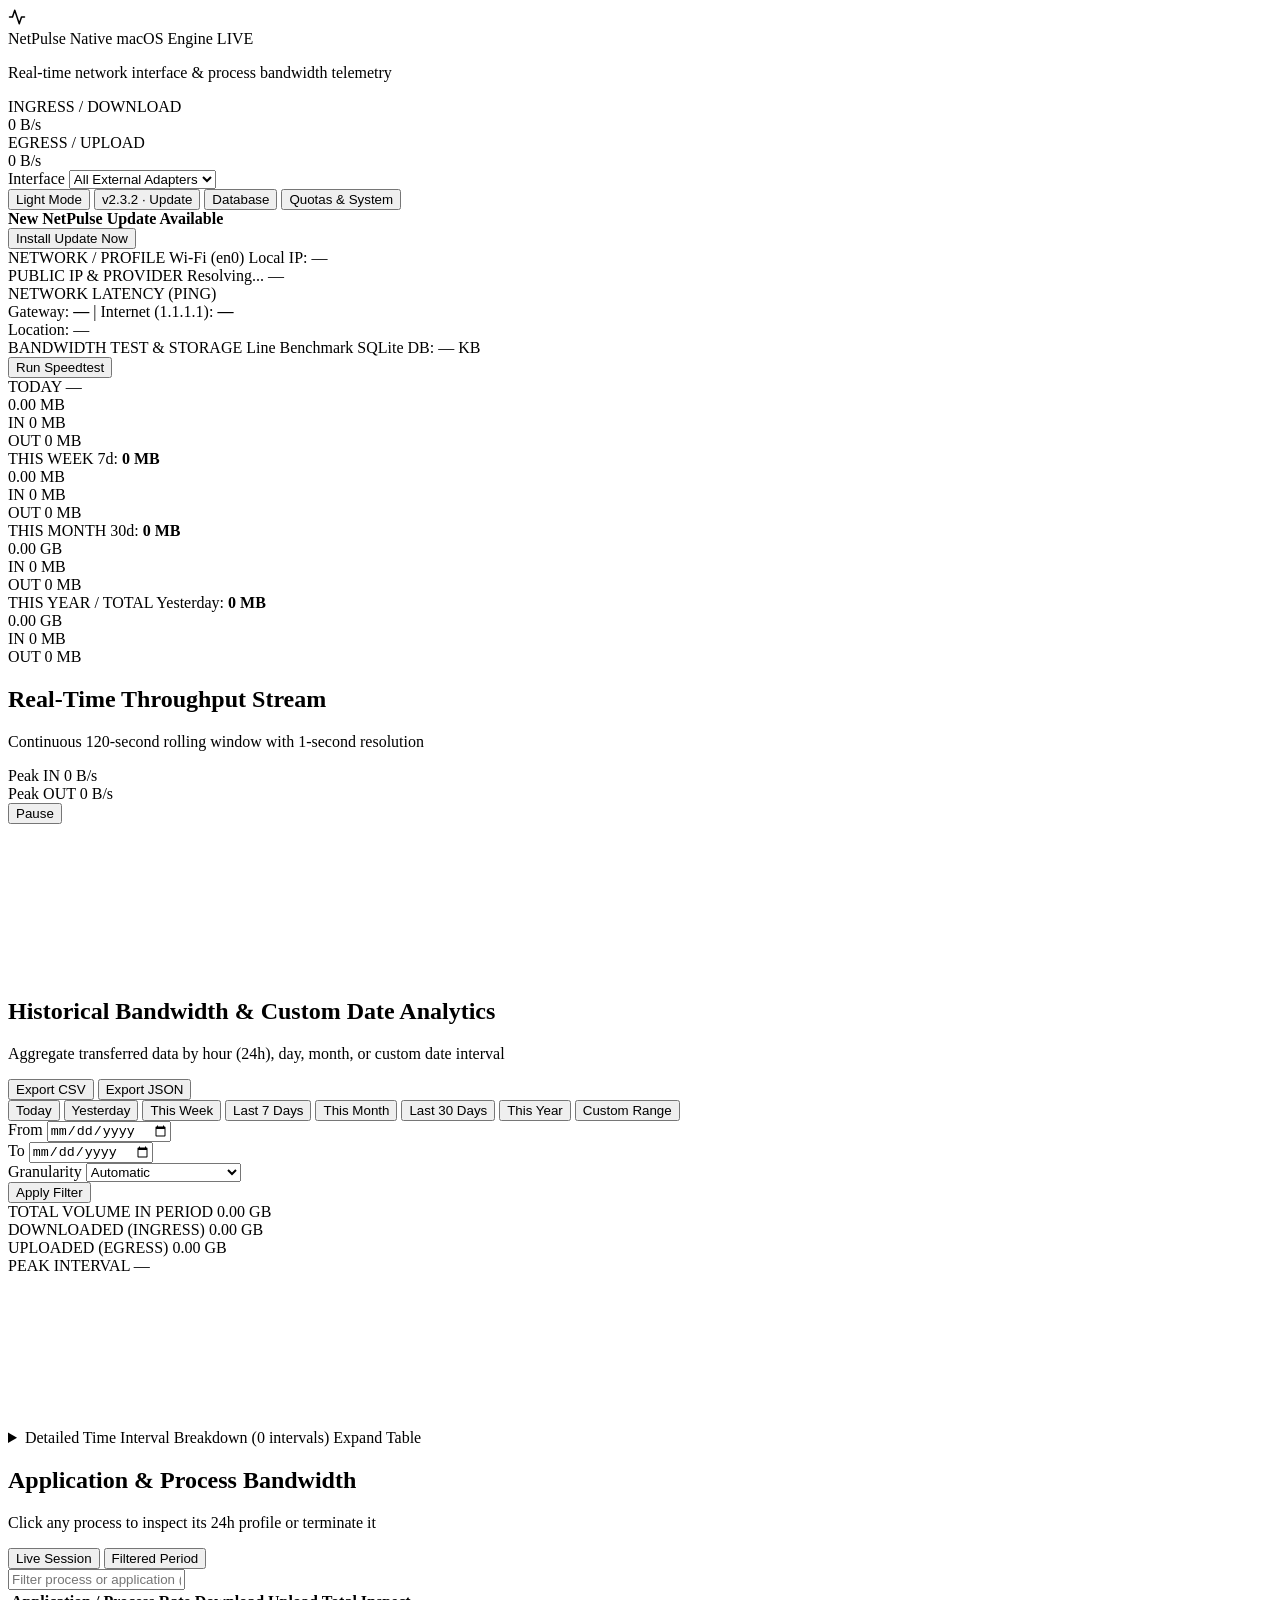
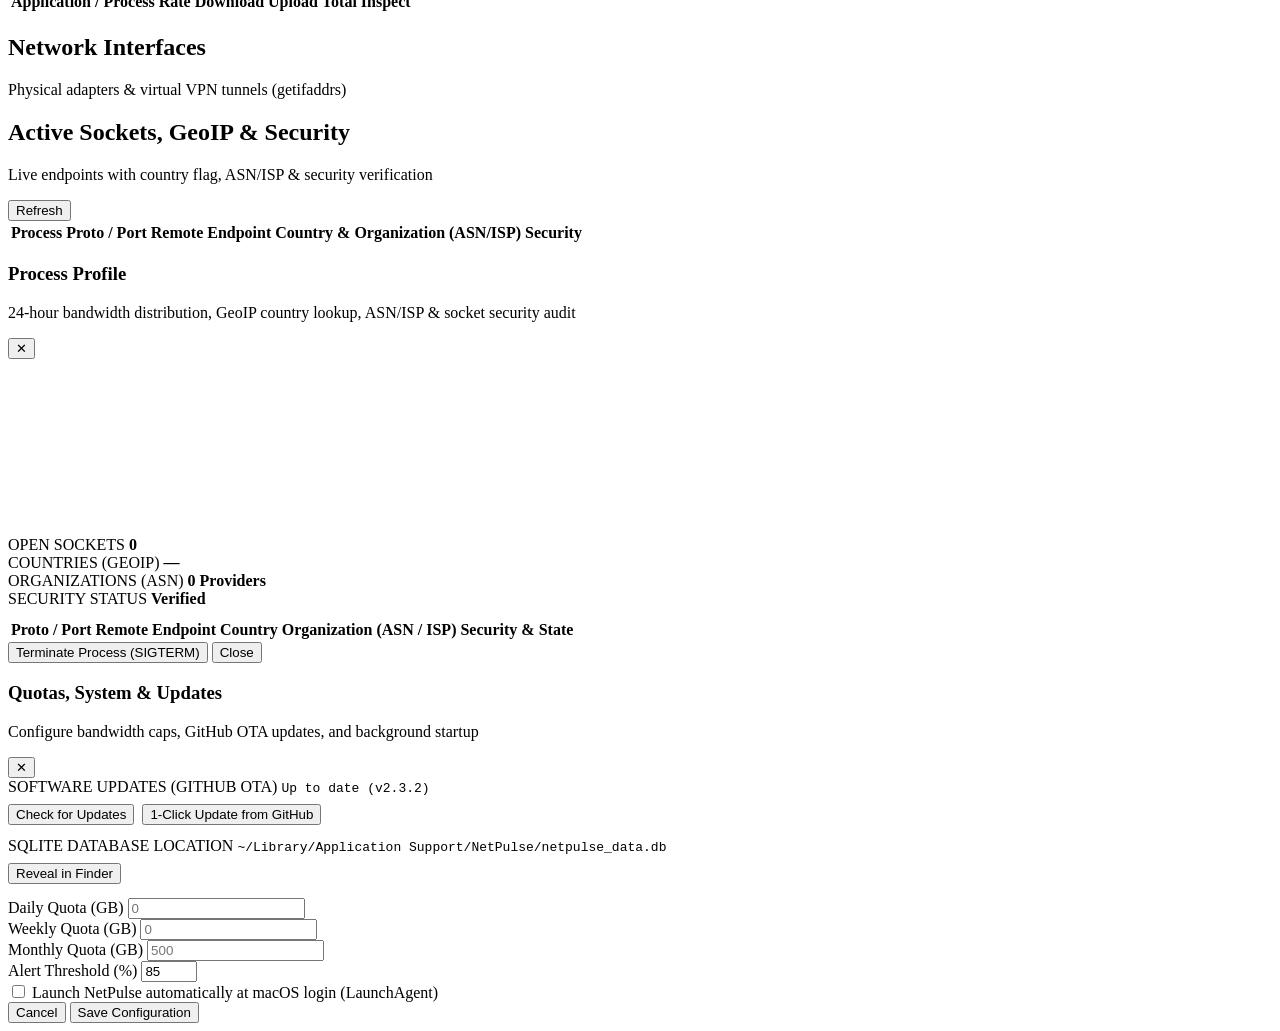
==== NetPulse.app/Contents/Resources/static/index.html @ 37407d5b "Release v2.3.2: Restore visible native macOS window titlebar & traffic light buttons, prevent fullsc" ====
<!DOCTYPE html>
<html lang="en">
<head>
    <meta charset="UTF-8">
    <meta name="viewport" content="width=device-width, initial-scale=1.0">
    <title>NetPulse — macOS Network Telemetry &amp; Bandwidth Analyzer</title>
    <link rel="stylesheet" href="netpulse://app/styles.css">
    <link rel="preconnect" href="https://fonts.googleapis.com">
    <link rel="preconnect" href="https://fonts.gstatic.com" crossorigin>
    <link href="https://fonts.googleapis.com/css2?family=Inter:wght@400;500;600;700&family=JetBrains+Mono:wght@400;500;600;700&display=swap" rel="stylesheet">
</head>
<body>
    <!-- Top Header -->
    <header class="topbar">
        <div class="topbar-inner">
            <div class="brand-group">
                <div class="brand-mark">
                    <svg width="18" height="18" viewBox="0 0 24 24" fill="none" stroke="currentColor" stroke-width="2" stroke-linecap="round" stroke-linejoin="round">
                        <path d="M22 12h-4l-3 9L9 3l-3 9H2"/>
                    </svg>
                </div>
                <div class="brand-meta">
                    <div class="brand-row">
                        <span class="brand-name">NetPulse</span>
                        <span class="brand-tag">Native macOS Engine</span>
                        <span class="live-indicator"><span class="live-dot"></span>LIVE</span>
                    </div>
                    <p class="brand-sub" id="statusSubtitle">Real-time network interface &amp; process bandwidth telemetry</p>
                </div>
            </div>

            <div class="telemetry-strip">
                <div class="telemetry-metric">
                    <div class="metric-label">
                        <span class="dot-indicator down-bg"></span>
                        <span>INGRESS / DOWNLOAD</span>
                    </div>
                    <div class="metric-val" id="headerSpeedIn">0 B/s</div>
                </div>
                <div class="telemetry-divider"></div>
                <div class="telemetry-metric">
                    <div class="metric-label">
                        <span class="dot-indicator up-bg"></span>
                        <span>EGRESS / UPLOAD</span>
                    </div>
                    <div class="metric-val" id="headerSpeedOut">0 B/s</div>
                </div>
            </div>

            <div class="topbar-actions">
                <div class="select-wrapper">
                    <span class="select-prefix">Interface</span>
                    <select id="globalInterfaceSelect" class="select-control">
                        <option value="all">All External Adapters</option>
                    </select>
                </div>
                <button class="btn btn-ghost" id="themeToggleBtn" onclick="toggleTheme()" title="Toggle Light / Dark Mode">
                    <span id="themeToggleLabel">Light Mode</span>
                </button>
                <button class="btn btn-ghost" id="topUpdateBtn" onclick="handleTopUpdateBtn()" title="Check for Updates &amp; 1-Click Self-Update">
                    <span id="topUpdateLabel">v2.3.2 · Update</span>
                </button>
                <button class="btn btn-ghost" onclick="revealDatabase()" title="Reveal SQLite Database in Finder">
                    <span>Database</span>
                </button>
                <button class="btn btn-secondary" id="openLimitsModalBtn">
                    <span>Quotas &amp; System</span>
                </button>
            </div>
        </div>
    </header>

    <!-- Main Content -->
    <main class="workspace">
        <!-- Auto-Update Notification Banner (shown automatically when a newer version is on GitHub) -->
        <div id="updateNotificationBanner" class="alert-item alert-update hidden">
            <div>
                <strong id="updateBannerTitle">New NetPulse Update Available</strong>
                <span id="updateBannerNotes" style="margin-left:10px;opacity:0.85;"></span>
            </div>
            <button class="btn btn-primary btn-xs" id="updateBannerBtn" onclick="installUpdate()">Install Update Now</button>
        </div>

        <!-- Network Diagnostics, Ping & Storage Bar -->
        <section class="diag-strip">
            <div class="diag-item">
                <span class="diag-label">NETWORK / PROFILE</span>
                <span class="diag-value" id="diagProfile">Wi-Fi (en0)</span>
                <span class="diag-sub" id="diagLocalIP">Local IP: —</span>
            </div>
            <div class="diag-item">
                <span class="diag-label">PUBLIC IP &amp; PROVIDER</span>
                <span class="diag-value" id="diagPublicIP">Resolving...</span>
                <span class="diag-sub" id="diagISP">—</span>
            </div>
            <div class="diag-item">
                <span class="diag-label">NETWORK LATENCY (PING)</span>
                <div class="ping-row">
                    <span>Gateway: <strong id="diagPingRouter">—</strong></span>
                    <span class="ping-sep">|</span>
                    <span>Internet (1.1.1.1): <strong id="diagPingInternet">—</strong></span>
                </div>
                <span class="diag-sub" id="diagLocation">Location: —</span>
            </div>
            <div class="diag-item diag-item-action">
                <div>
                    <span class="diag-label">BANDWIDTH TEST &amp; STORAGE</span>
                    <span class="diag-value" id="diagSpeedtestVal">Line Benchmark</span>
                    <span class="diag-sub" id="diagDbSize">SQLite DB: — KB</span>
                </div>
                <button class="btn btn-ghost btn-xs" id="runSpeedtestBtn" onclick="triggerSpeedtest()">Run Speedtest</button>
            </div>
        </section>

        <!-- KPI Summary Grid -->
        <section class="kpi-grid">
            <div class="kpi-card active-period" data-preset="today" onclick="selectPreset('today')">
                <div class="kpi-card-top">
                    <span class="kpi-period">TODAY</span>
                    <span class="kpi-meta" id="todayDateLabel">—</span>
                </div>
                <div class="kpi-primary" id="sumTodayTotal">0.00 MB</div>
                <div class="kpi-breakdown">
                    <div class="kpi-flow">
                        <span class="flow-label"><i class="dot-sm down-bg"></i>IN</span>
                        <span class="flow-val" id="sumTodayIn">0 MB</span>
                    </div>
                    <div class="kpi-flow">
                        <span class="flow-label"><i class="dot-sm up-bg"></i>OUT</span>
                        <span class="flow-val" id="sumTodayOut">0 MB</span>
                    </div>
                </div>
                <div class="quota-progress hidden" id="limitWrapDaily">
                    <div class="quota-track"><div class="quota-fill" id="limitFillDaily"></div></div>
                    <span class="quota-label" id="limitTextDaily"></span>
                </div>
            </div>

            <div class="kpi-card" data-preset="this_week" onclick="selectPreset('this_week')">
                <div class="kpi-card-top">
                    <span class="kpi-period">THIS WEEK</span>
                    <span class="kpi-meta">7d: <strong id="sum7dTotal">0 MB</strong></span>
                </div>
                <div class="kpi-primary" id="sumWeekTotal">0.00 MB</div>
                <div class="kpi-breakdown">
                    <div class="kpi-flow">
                        <span class="flow-label"><i class="dot-sm down-bg"></i>IN</span>
                        <span class="flow-val" id="sumWeekIn">0 MB</span>
                    </div>
                    <div class="kpi-flow">
                        <span class="flow-label"><i class="dot-sm up-bg"></i>OUT</span>
                        <span class="flow-val" id="sumWeekOut">0 MB</span>
                    </div>
                </div>
                <div class="quota-progress hidden" id="limitWrapWeekly">
                    <div class="quota-track"><div class="quota-fill" id="limitFillWeekly"></div></div>
                    <span class="quota-label" id="limitTextWeekly"></span>
                </div>
            </div>

            <div class="kpi-card" data-preset="this_month" onclick="selectPreset('this_month')">
                <div class="kpi-card-top">
                    <span class="kpi-period">THIS MONTH</span>
                    <span class="kpi-meta">30d: <strong id="sum30dTotal">0 MB</strong></span>
                </div>
                <div class="kpi-primary" id="sumMonthTotal">0.00 GB</div>
                <div class="kpi-breakdown">
                    <div class="kpi-flow">
                        <span class="flow-label"><i class="dot-sm down-bg"></i>IN</span>
                        <span class="flow-val" id="sumMonthIn">0 MB</span>
                    </div>
                    <div class="kpi-flow">
                        <span class="flow-label"><i class="dot-sm up-bg"></i>OUT</span>
                        <span class="flow-val" id="sumMonthOut">0 MB</span>
                    </div>
                </div>
                <div class="quota-progress hidden" id="limitWrapMonthly">
                    <div class="quota-track"><div class="quota-fill" id="limitFillMonthly"></div></div>
                    <span class="quota-label" id="limitTextMonthly"></span>
                </div>
            </div>

            <div class="kpi-card" data-preset="this_year" onclick="selectPreset('this_year')">
                <div class="kpi-card-top">
                    <span class="kpi-period">THIS YEAR / TOTAL</span>
                    <span class="kpi-meta">Yesterday: <strong id="sumYesterdayTotal">0 MB</strong></span>
                </div>
                <div class="kpi-primary" id="sumYearTotal">0.00 GB</div>
                <div class="kpi-breakdown">
                    <div class="kpi-flow">
                        <span class="flow-label"><i class="dot-sm down-bg"></i>IN</span>
                        <span class="flow-val" id="sumYearIn">0 MB</span>
                    </div>
                    <div class="kpi-flow">
                        <span class="flow-label"><i class="dot-sm up-bg"></i>OUT</span>
                        <span class="flow-val" id="sumYearOut">0 MB</span>
                    </div>
                </div>
            </div>
        </section>

        <!-- Real-Time Telemetry Stream -->
        <section class="surface-panel">
            <div class="panel-head">
                <div class="panel-titles">
                    <h2 class="section-title">Real-Time Throughput Stream</h2>
                    <p class="section-subtitle">Continuous 120-second rolling window with 1-second resolution</p>
                </div>
                <div class="panel-controls">
                    <div class="metric-chip">
                        <span class="chip-label">Peak IN</span>
                        <span class="chip-val down-text" id="peakSpeedIn">0 B/s</span>
                    </div>
                    <div class="metric-chip">
                        <span class="chip-label">Peak OUT</span>
                        <span class="chip-val up-text" id="peakSpeedOut">0 B/s</span>
                    </div>
                    <button class="btn btn-ghost" id="pauseRealtimeBtn" onclick="toggleRealtimePause()">Pause</button>
                </div>
            </div>
            <div class="chart-frame realtime-frame">
                <canvas id="realtimeCanvas"></canvas>
            </div>
        </section>

        <!-- Historical Analytics & Custom Date Filter -->
        <section class="surface-panel" id="historySection">
            <div class="panel-head">
                <div class="panel-titles">
                    <h2 class="section-title">Historical Bandwidth &amp; Custom Date Analytics</h2>
                    <p class="section-subtitle">Aggregate transferred data by hour (24h), day, month, or custom date interval</p>
                </div>
                <div class="panel-controls">
                    <button class="btn btn-ghost" onclick="exportData('csv')">
                        <span>Export CSV</span>
                    </button>
                    <button class="btn btn-ghost" onclick="exportData('json')">
                        <span>Export JSON</span>
                    </button>
                </div>
            </div>

            <!-- Filter Toolbar -->
            <div class="filter-toolbar">
                <div class="segmented-control" id="presetTabs">
                    <button class="seg-btn active" data-preset="today" onclick="selectPreset('today')">Today</button>
                    <button class="seg-btn" data-preset="yesterday" onclick="selectPreset('yesterday')">Yesterday</button>
                    <button class="seg-btn" data-preset="this_week" onclick="selectPreset('this_week')">This Week</button>
                    <button class="seg-btn" data-preset="last_7_days" onclick="selectPreset('last_7_days')">Last 7 Days</button>
                    <button class="seg-btn" data-preset="this_month" onclick="selectPreset('this_month')">This Month</button>
                    <button class="seg-btn" data-preset="last_30_days" onclick="selectPreset('last_30_days')">Last 30 Days</button>
                    <button class="seg-btn" data-preset="this_year" onclick="selectPreset('this_year')">This Year</button>
                    <button class="seg-btn" data-preset="custom" onclick="selectPreset('custom')">Custom Range</button>
                </div>

                <div class="custom-range-bar">
                    <div class="field-inline">
                        <label for="filterStartDate">From</label>
                        <input type="date" id="filterStartDate" class="input-control">
                    </div>
                    <div class="field-inline">
                        <label for="filterEndDate">To</label>
                        <input type="date" id="filterEndDate" class="input-control">
                    </div>
                    <div class="field-inline">
                        <label for="filterGroupBy">Granularity</label>
                        <select id="filterGroupBy" class="select-control">
                            <option value="auto">Automatic</option>
                            <option value="hour">Hourly (00:00 – 23:00)</option>
                            <option value="day">Daily</option>
                            <option value="month">Monthly</option>
                        </select>
                    </div>
                    <button class="btn btn-primary" onclick="applyCustomFilter()">Apply Filter</button>
                </div>
            </div>

            <!-- Filtered Period Summary Strip -->
            <div class="summary-strip">
                <div class="strip-cell">
                    <span class="strip-label">TOTAL VOLUME IN PERIOD</span>
                    <span class="strip-val" id="rangeTotalValue">0.00 GB</span>
                </div>
                <div class="strip-cell">
                    <span class="strip-label">DOWNLOADED (INGRESS)</span>
                    <span class="strip-val down-text" id="rangeInValue">0.00 GB</span>
                </div>
                <div class="strip-cell">
                    <span class="strip-label">UPLOADED (EGRESS)</span>
                    <span class="strip-val up-text" id="rangeOutValue">0.00 GB</span>
                </div>
                <div class="strip-cell">
                    <span class="strip-label">PEAK INTERVAL</span>
                    <span class="strip-val strip-val-sm" id="rangePeakValue">—</span>
                </div>
            </div>

            <!-- Historical Bar Chart -->
            <div class="chart-frame history-frame">
                <canvas id="historyCanvas"></canvas>
            </div>

            <!-- Collapsible Detailed Log Table -->
            <details class="Clean-details">
                <summary>
                    <span>Detailed Time Interval Breakdown (<span id="timelineRowCount">0</span> intervals)</span>
                    <span class="details-chevron">Expand Table</span>
                </summary>
                <div class="table-container">
                    <table class="pro-table">
                        <thead>
                            <tr>
                                <th>Time Interval</th>
                                <th class="num-col">Download</th>
                                <th class="num-col">Upload</th>
                                <th class="num-col">Total</th>
                                <th>Period Share</th>
                            </tr>
                        </thead>
                        <tbody id="timelineTableBody"></tbody>
                    </table>
                </div>
            </details>
        </section>

        <!-- Bottom Split Layout: Applications & System Interfaces/Sockets -->
        <div class="split-grid">
            <!-- Left: Application Traffic Matrix -->
            <section class="surface-panel">
                <div class="panel-head">
                    <div class="panel-titles">
                        <h2 class="section-title">Application &amp; Process Bandwidth</h2>
                        <p class="section-subtitle">Click any process to inspect its 24h profile or terminate it</p>
                    </div>
                    <div class="segmented-control seg-sm">
                        <button class="seg-btn active" id="appModeLiveBtn" onclick="setAppViewMode('live')">Live Session</button>
                        <button class="seg-btn" id="appModeHistBtn" onclick="setAppViewMode('history')">Filtered Period</button>
                    </div>
                </div>

                <div class="filter-input-wrap">
                    <input type="text" id="appSearchInput" class="input-control search-field" placeholder="Filter process or application (e.g., Chrome, Teams, Safari...)" oninput="renderAppTable()">
                </div>

                <div class="table-container app-table-height">
                    <table class="pro-table">
                        <thead>
                            <tr>
                                <th>Application / Process</th>
                                <th id="appColSpeed" class="num-col">Rate</th>
                                <th class="num-col">Download</th>
                                <th class="num-col">Upload</th>
                                <th class="num-col">Total</th>
                                <th class="num-col">Inspect</th>
                            </tr>
                        </thead>
                        <tbody id="appTableBody"></tbody>
                    </table>
                </div>
            </section>

            <!-- Right: Network Interfaces + Active Connections -->
            <div class="side-stack">
                <section class="surface-panel">
                    <div class="panel-head">
                        <div class="panel-titles">
                            <h2 class="section-title">Network Interfaces</h2>
                            <p class="section-subtitle">Physical adapters &amp; virtual VPN tunnels (getifaddrs)</p>
                        </div>
                    </div>
                    <div class="iface-stack" id="interfacesList"></div>
                </section>

                <section class="surface-panel">
                    <div class="panel-head">
                        <div class="panel-titles">
                            <h2 class="section-title">Active Sockets, GeoIP &amp; Security</h2>
                            <p class="section-subtitle">Live endpoints with country flag, ASN/ISP &amp; security verification</p>
                        </div>
                        <button class="btn btn-ghost btn-xs" onclick="fetchConnections()">Refresh</button>
                    </div>
                    <div class="table-container conn-table-height">
                        <table class="pro-table compact">
                            <thead>
                                <tr>
                                    <th>Process</th>
                                    <th>Proto / Port</th>
                                    <th>Remote Endpoint</th>
                                    <th>Country &amp; Organization (ASN/ISP)</th>
                                    <th>Security</th>
                                </tr>
                            </thead>
                            <tbody id="connectionsTableBody"></tbody>
                        </table>
                    </div>
                </section>
            </div>
        </div>
    </main>

    <!-- App Inspector Modal (Per-App Hourly Chart, GeoIP & Security Inspector) -->
    <div id="appDetailModal" class="modal-backdrop hidden">
        <div class="modal-dialog modal-lg">
            <div class="modal-head">
                <div>
                    <h3 class="modal-title" id="inspectorAppTitle">Process Profile</h3>
                    <p class="modal-subtitle">24-hour bandwidth distribution, GeoIP country lookup, ASN/ISP &amp; socket security audit</p>
                </div>
                <button class="btn-close" onclick="closeAppInspector()">✕</button>
            </div>
            <div class="modal-content">
                <div class="chart-frame" style="height:165px;margin-bottom:12px;">
                    <canvas id="appDetailCanvas"></canvas>
                </div>
                <div class="inspector-geo-strip" id="inspectorGeoSummary">
                    <div class="geo-stat-box">
                        <span class="strip-label">OPEN SOCKETS</span>
                        <strong id="inspSocketCount">0</strong>
                    </div>
                    <div class="geo-stat-box">
                        <span class="strip-label">COUNTRIES (GEOIP)</span>
                        <strong id="inspCountryList">—</strong>
                    </div>
                    <div class="geo-stat-box">
                        <span class="strip-label">ORGANIZATIONS (ASN)</span>
                        <strong id="inspOrgCount">0 Providers</strong>
                    </div>
                    <div class="geo-stat-box">
                        <span class="strip-label">SECURITY STATUS</span>
                        <strong id="inspSecurityStatus" class="sec-text-ok">Verified</strong>
                    </div>
                </div>
                <div class="table-container" style="max-height:200px;margin-top:10px;">
                    <table class="pro-table compact">
                        <thead>
                            <tr>
                                <th>Proto / Port</th>
                                <th>Remote Endpoint</th>
                                <th>Country</th>
                                <th>Organization (ASN / ISP)</th>
                                <th>Security &amp; State</th>
                            </tr>
                        </thead>
                        <tbody id="inspectorConnBody"></tbody>
                    </table>
                </div>
            </div>
            <div class="modal-actions">
                <button class="btn btn-danger" id="inspectorKillBtn">Terminate Process (SIGTERM)</button>
                <button class="btn btn-secondary" onclick="closeAppInspector()">Close</button>
            </div>
        </div>
    </div>

    <!-- Settings, Storage & Quotas Modal -->
    <div id="limitsModal" class="modal-backdrop hidden">
        <div class="modal-dialog">
            <div class="modal-head">
                <div>
                    <h3 class="modal-title">Quotas, System &amp; Updates</h3>
                    <p class="modal-subtitle">Configure bandwidth caps, GitHub OTA updates, and background startup</p>
                </div>
                <button class="btn-close" onclick="closeLimitsModal()">✕</button>
            </div>
            <div class="modal-content">
                <div class="storage-info-box" style="margin-bottom:12px;">
                    <span class="strip-label">SOFTWARE UPDATES (GITHUB OTA)</span>
                    <code id="modalUpdateStatus">Up to date (v2.3.2)</code>
                    <div style="margin-top:8px;display:flex;gap:8px;flex-wrap:wrap;">
                        <button class="btn btn-ghost btn-xs" id="modalCheckUpdateBtn" onclick="checkUpdates()">Check for Updates</button>
                        <button class="btn btn-primary btn-xs" id="modalInstallUpdateBtn" onclick="installUpdate()">1-Click Update from GitHub</button>
                    </div>
                </div>

                <div class="storage-info-box">
                    <span class="strip-label">SQLITE DATABASE LOCATION</span>
                    <code id="modalDbPath">~/Library/Application Support/NetPulse/netpulse_data.db</code>
                    <div style="margin-top:8px;">
                        <button class="btn btn-ghost btn-xs" onclick="revealDatabase()">Reveal in Finder</button>
                    </div>
                </div>

                <div class="form-grid" style="margin-top:14px;">
                    <div class="form-field">
                        <label for="inputDailyLimit">Daily Quota (GB)</label>
                        <input type="number" step="0.5" min="0" id="inputDailyLimit" class="input-control" placeholder="0">
                    </div>
                    <div class="form-field">
                        <label for="inputWeeklyLimit">Weekly Quota (GB)</label>
                        <input type="number" step="1" min="0" id="inputWeeklyLimit" class="input-control" placeholder="0">
                    </div>
                    <div class="form-field">
                        <label for="inputMonthlyLimit">Monthly Quota (GB)</label>
                        <input type="number" step="5" min="0" id="inputMonthlyLimit" class="input-control" placeholder="500">
                    </div>
                    <div class="form-field">
                        <label for="inputAlertPct">Alert Threshold (%)</label>
                        <input type="number" step="5" min="10" max="100" id="inputAlertPct" class="input-control" value="85">
                    </div>
                </div>

                <div class="checkbox-row">
                    <input type="checkbox" id="inputLaunchAtLogin">
                    <label for="inputLaunchAtLogin">Launch NetPulse automatically at macOS login (LaunchAgent)</label>
                </div>
            </div>
            <div class="modal-actions">
                <button class="btn btn-secondary" onclick="closeLimitsModal()">Cancel</button>
                <button class="btn btn-primary" onclick="saveSettings()">Save Configuration</button>
            </div>
        </div>
    </div>

    <script src="netpulse://app/app.js"></script>
</body>
</html>
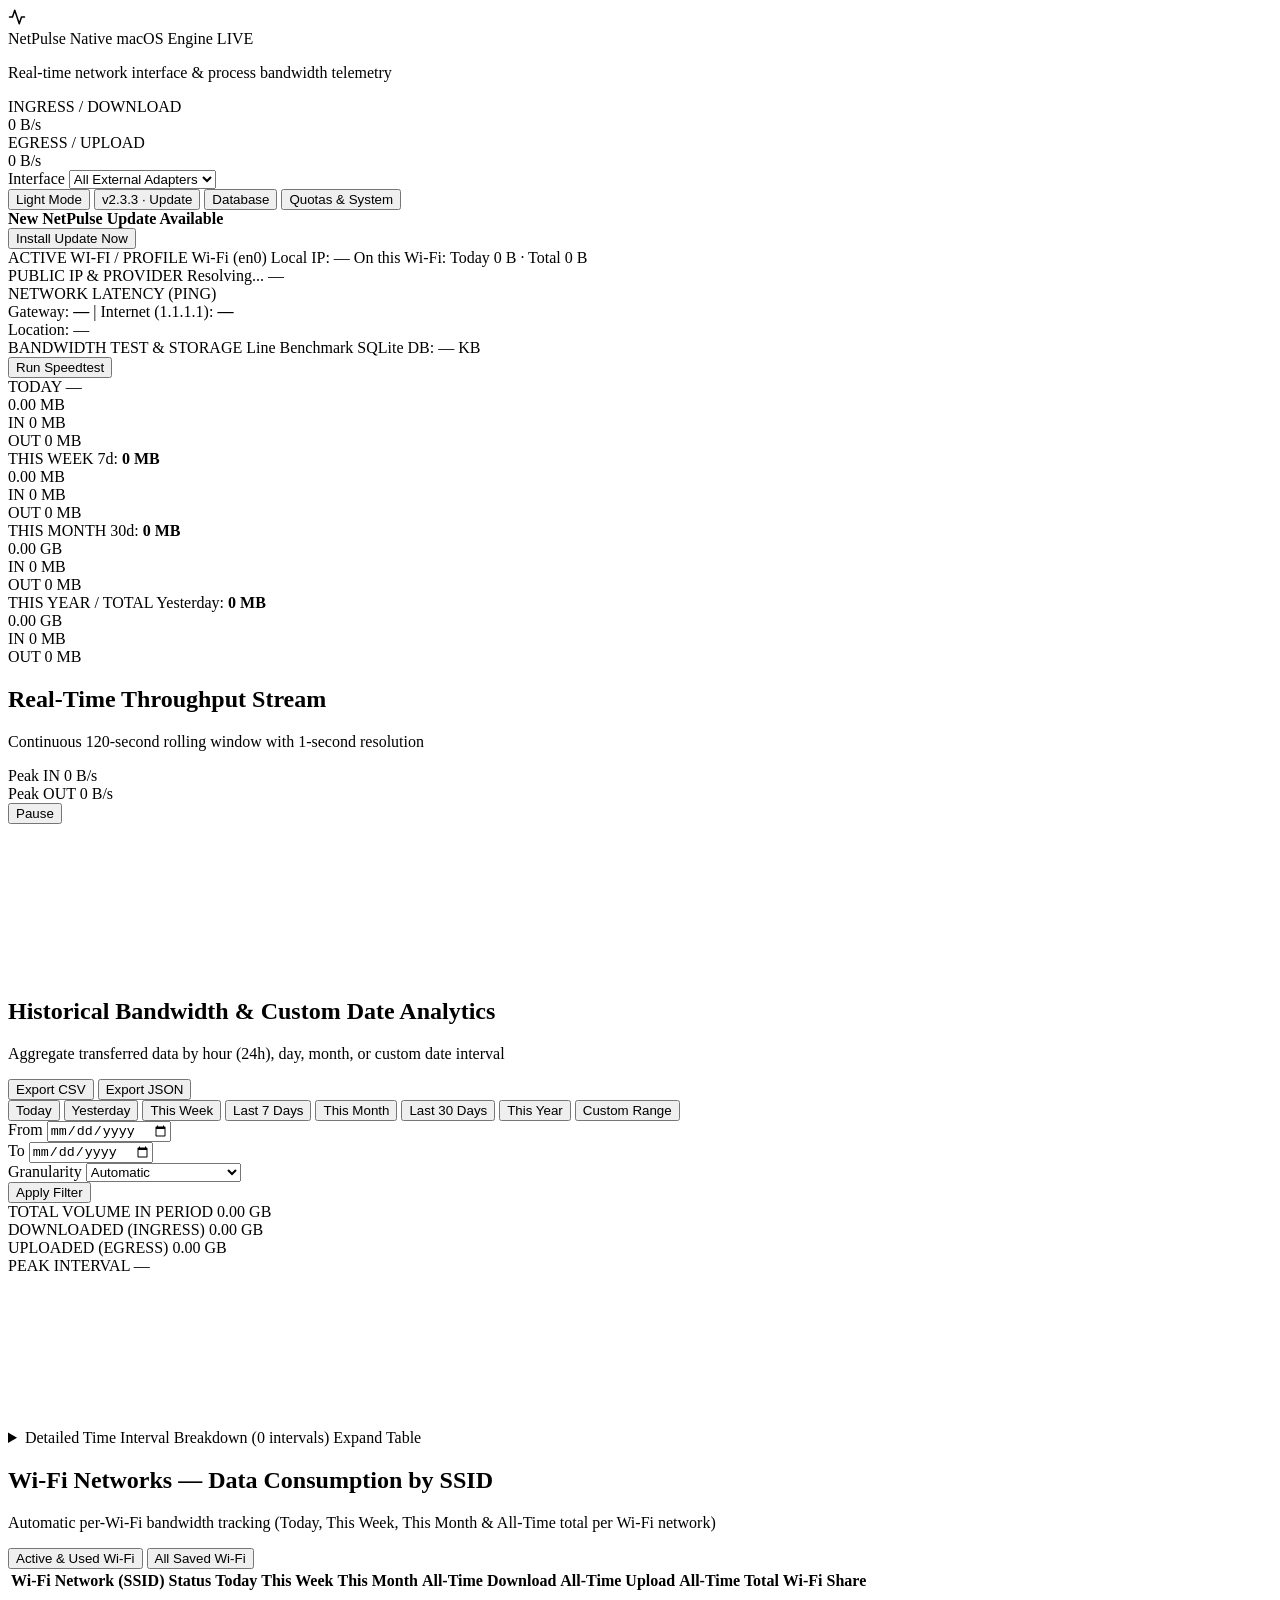
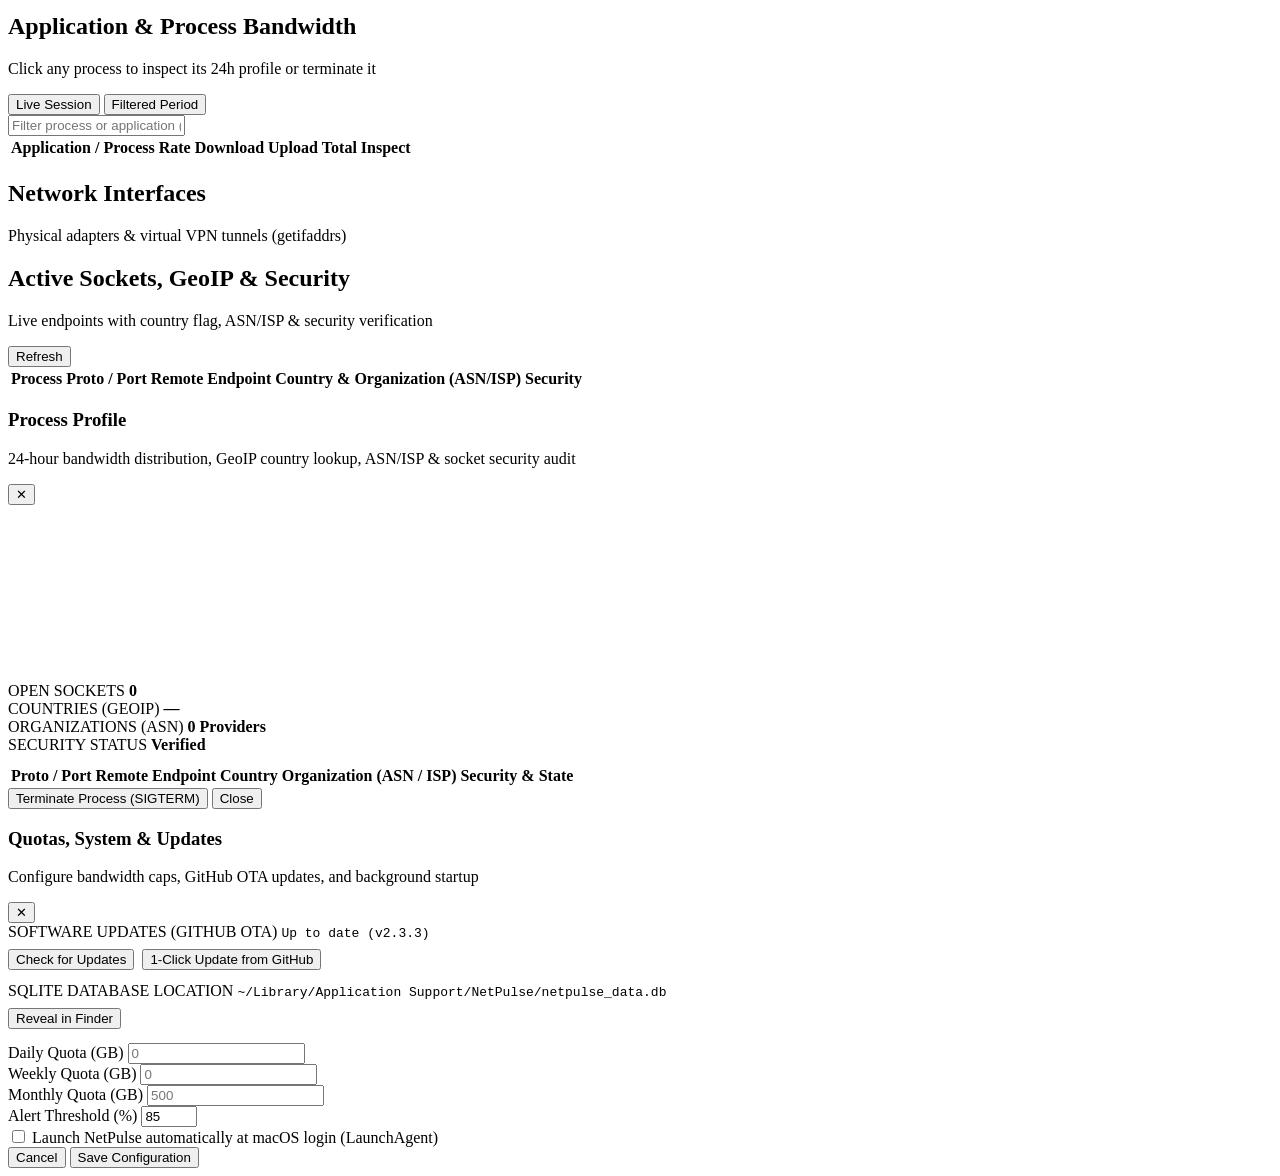
==== commit 5d2cf4ce: "Release v2.3.3: Add Per-Wi-Fi Network (SSID) Data Consumption Tracker and macOS Sonoma/Sequoia/26+ S" ====
--- a/NetPulse.app/Contents/Resources/static/index.html
+++ b/NetPulse.app/Contents/Resources/static/index.html
@@ -58,7 +58,7 @@
                     <span id="themeToggleLabel">Light Mode</span>
                 </button>
                 <button class="btn btn-ghost" id="topUpdateBtn" onclick="handleTopUpdateBtn()" title="Check for Updates &amp; 1-Click Self-Update">
-                    <span id="topUpdateLabel">v2.3.2 · Update</span>
+                    <span id="topUpdateLabel">v2.3.3 · Update</span>
                 </button>
                 <button class="btn btn-ghost" onclick="revealDatabase()" title="Reveal SQLite Database in Finder">
                     <span>Database</span>
@@ -84,9 +84,10 @@
         <!-- Network Diagnostics, Ping & Storage Bar -->
         <section class="diag-strip">
             <div class="diag-item">
-                <span class="diag-label">NETWORK / PROFILE</span>
+                <span class="diag-label">ACTIVE WI-FI / PROFILE</span>
                 <span class="diag-value" id="diagProfile">Wi-Fi (en0)</span>
                 <span class="diag-sub" id="diagLocalIP">Local IP: —</span>
+                <span class="diag-sub wifi-usage-inline" id="diagWiFiUsage">On this Wi-Fi: Today 0 B · Total 0 B</span>
             </div>
             <div class="diag-item">
                 <span class="diag-label">PUBLIC IP &amp; PROVIDER</span>
@@ -323,6 +324,39 @@
             </details>
         </section>
 
+        <!-- Wi-Fi Networks Data Consumption Section -->
+        <section class="surface-panel">
+            <div class="panel-head">
+                <div class="panel-titles">
+                    <h2 class="section-title">Wi-Fi Networks — Data Consumption by SSID</h2>
+                    <p class="section-subtitle">Automatic per-Wi-Fi bandwidth tracking (Today, This Week, This Month &amp; All-Time total per Wi-Fi network)</p>
+                </div>
+                <div class="segmented-control seg-sm">
+                    <button class="seg-btn active" id="wifiModeUsedBtn" onclick="setWiFiViewMode('used')">Active &amp; Used Wi-Fi</button>
+                    <button class="seg-btn" id="wifiModeAllBtn" onclick="setWiFiViewMode('all')">All Saved Wi-Fi</button>
+                </div>
+            </div>
+
+            <div class="table-container" style="max-height: 270px;">
+                <table class="pro-table">
+                    <thead>
+                        <tr>
+                            <th>Wi-Fi Network (SSID)</th>
+                            <th>Status</th>
+                            <th class="num-col">Today</th>
+                            <th class="num-col">This Week</th>
+                            <th class="num-col">This Month</th>
+                            <th class="num-col">All-Time Download</th>
+                            <th class="num-col">All-Time Upload</th>
+                            <th class="num-col">All-Time Total</th>
+                            <th>Wi-Fi Share</th>
+                        </tr>
+                    </thead>
+                    <tbody id="wifiUsageTableBody"></tbody>
+                </table>
+            </div>
+        </section>
+
         <!-- Bottom Split Layout: Applications & System Interfaces/Sockets -->
         <div class="split-grid">
             <!-- Left: Application Traffic Matrix -->
@@ -465,7 +499,7 @@
             <div class="modal-content">
                 <div class="storage-info-box" style="margin-bottom:12px;">
                     <span class="strip-label">SOFTWARE UPDATES (GITHUB OTA)</span>
-                    <code id="modalUpdateStatus">Up to date (v2.3.2)</code>
+                    <code id="modalUpdateStatus">Up to date (v2.3.3)</code>
                     <div style="margin-top:8px;display:flex;gap:8px;flex-wrap:wrap;">
                         <button class="btn btn-ghost btn-xs" id="modalCheckUpdateBtn" onclick="checkUpdates()">Check for Updates</button>
                         <button class="btn btn-primary btn-xs" id="modalInstallUpdateBtn" onclick="installUpdate()">1-Click Update from GitHub</button>
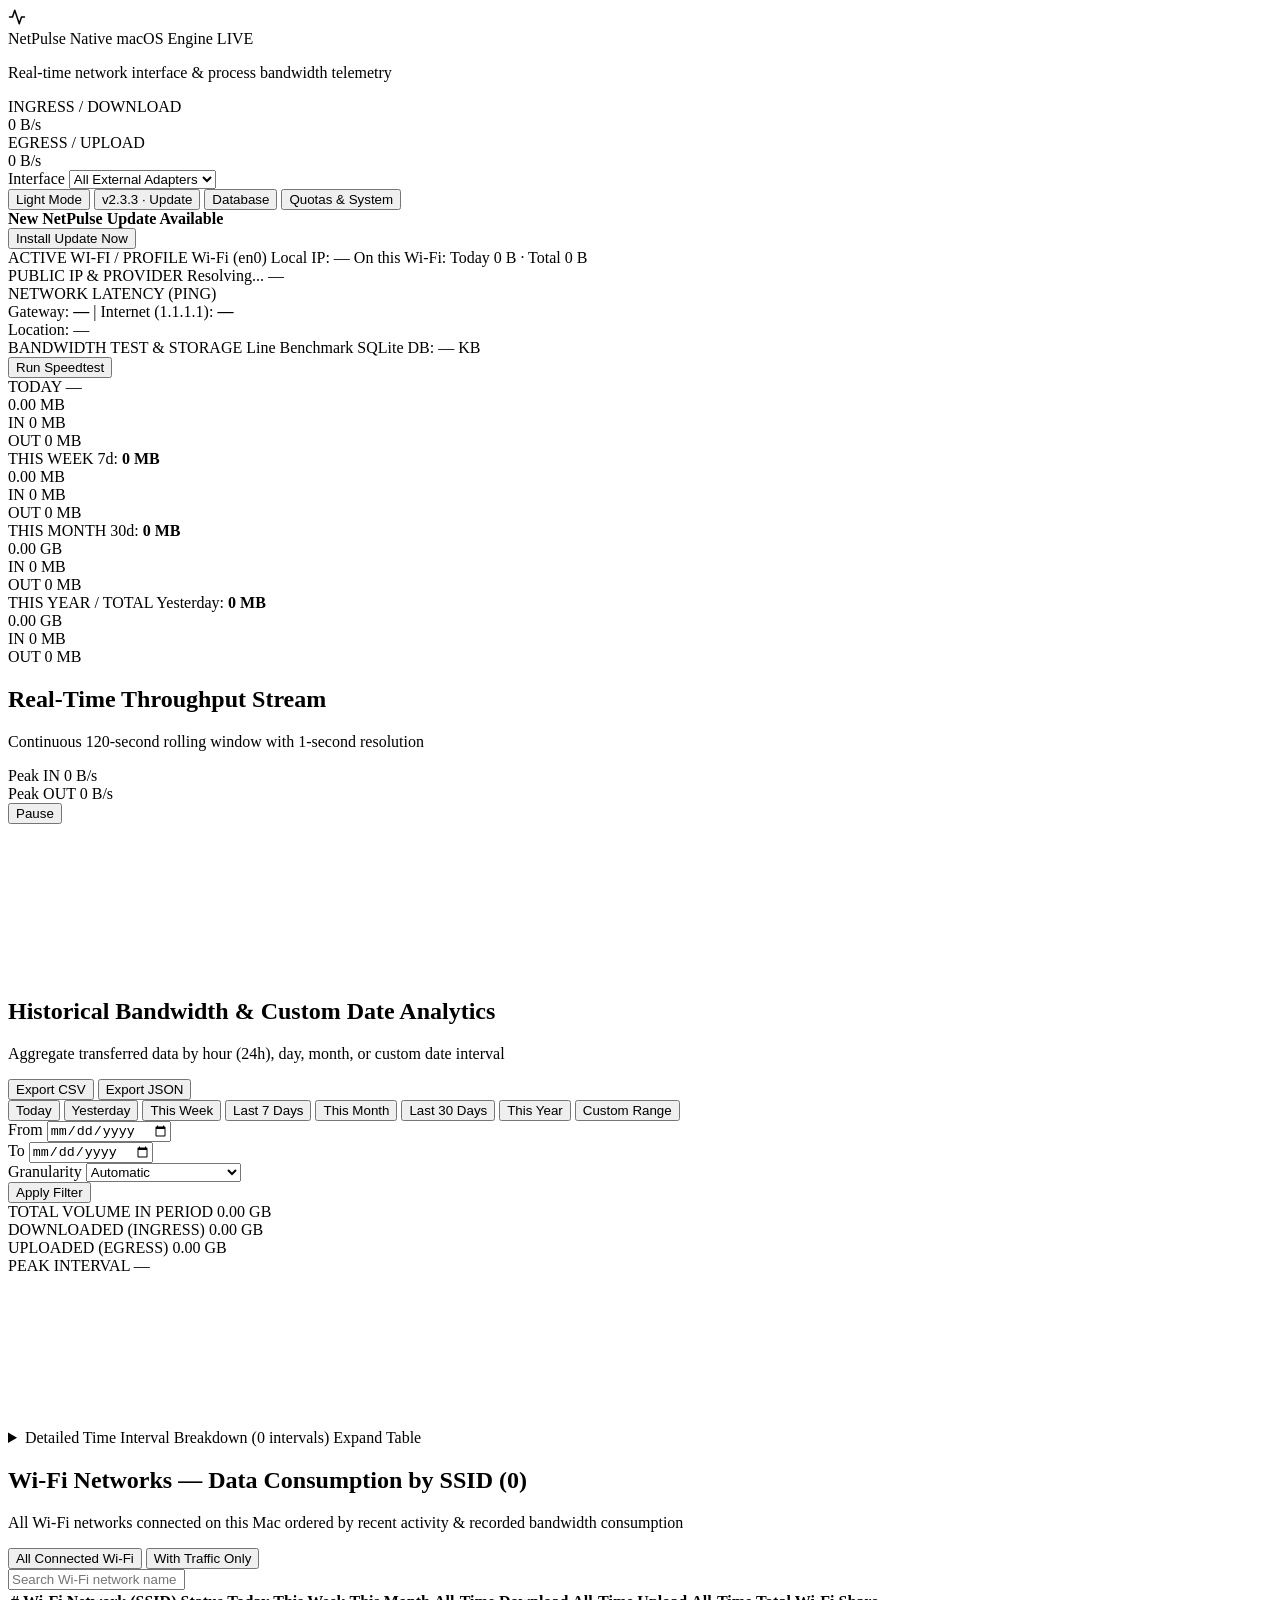
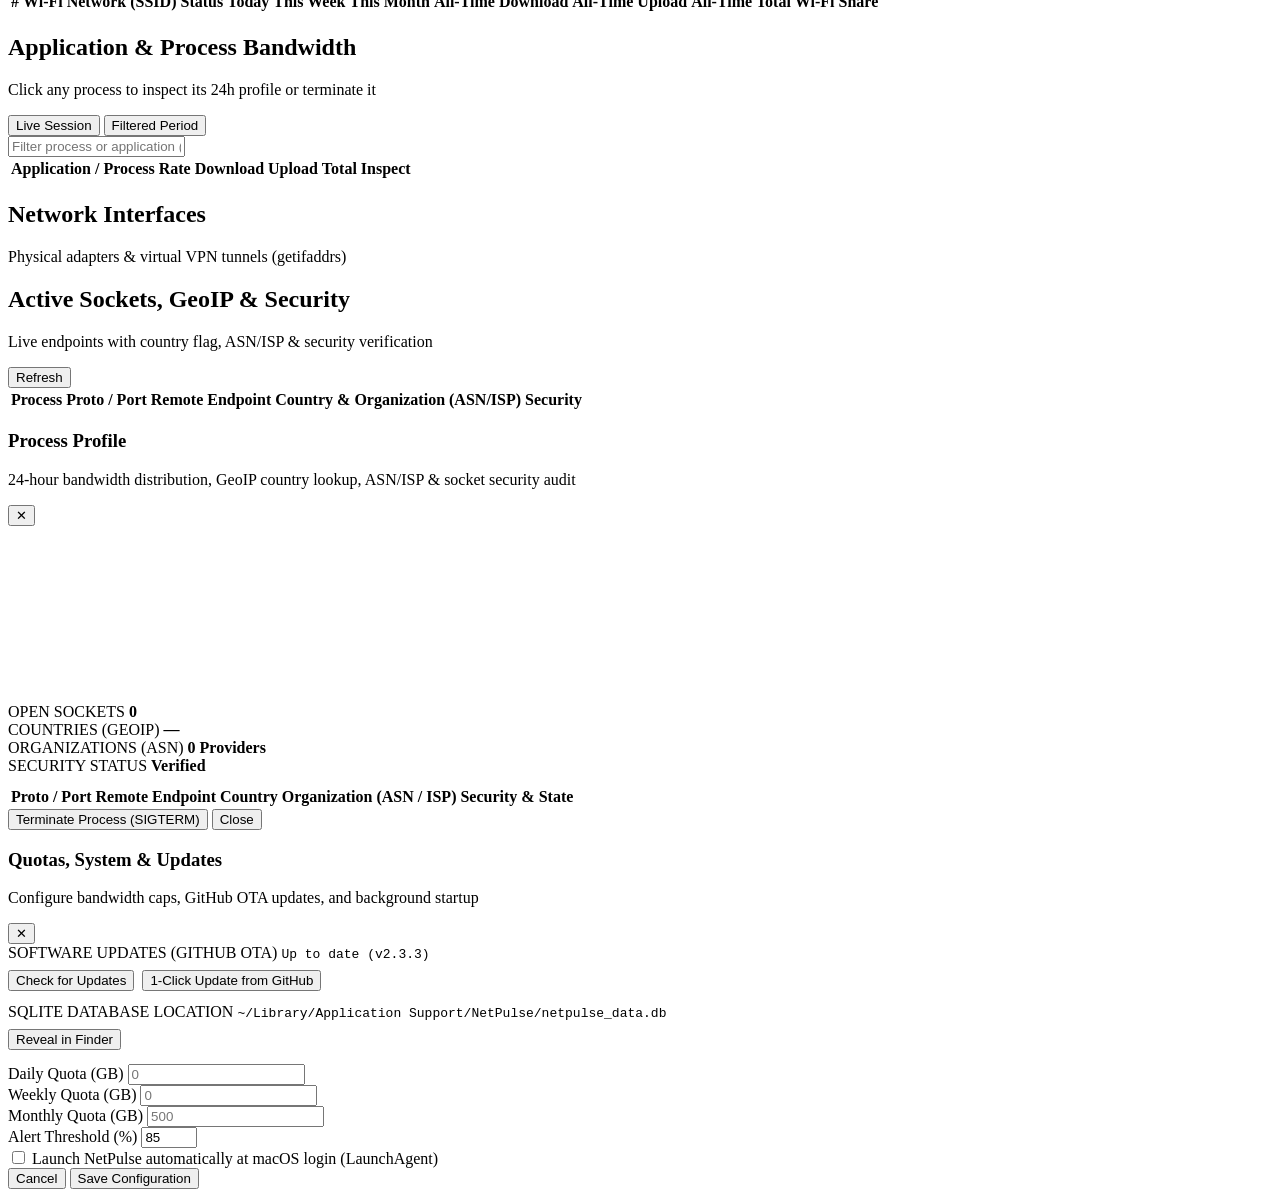
==== commit 24e60223: "Show all historical connected Wi-Fi networks by default with recency order and SSID search" ====
--- a/NetPulse.app/Contents/Resources/static/index.html
+++ b/NetPulse.app/Contents/Resources/static/index.html
@@ -328,19 +328,24 @@
         <section class="surface-panel">
             <div class="panel-head">
                 <div class="panel-titles">
-                    <h2 class="section-title">Wi-Fi Networks — Data Consumption by SSID</h2>
-                    <p class="section-subtitle">Automatic per-Wi-Fi bandwidth tracking (Today, This Week, This Month &amp; All-Time total per Wi-Fi network)</p>
+                    <h2 class="section-title">Wi-Fi Networks — Data Consumption by SSID (<span id="wifiCountLabel">0</span>)</h2>
+                    <p class="section-subtitle">All Wi-Fi networks connected on this Mac ordered by recent activity &amp; recorded bandwidth consumption</p>
                 </div>
                 <div class="segmented-control seg-sm">
-                    <button class="seg-btn active" id="wifiModeUsedBtn" onclick="setWiFiViewMode('used')">Active &amp; Used Wi-Fi</button>
-                    <button class="seg-btn" id="wifiModeAllBtn" onclick="setWiFiViewMode('all')">All Saved Wi-Fi</button>
-                </div>
-            </div>
-
-            <div class="table-container" style="max-height: 270px;">
+                    <button class="seg-btn active" id="wifiModeAllBtn" onclick="setWiFiViewMode('all')">All Connected Wi-Fi</button>
+                    <button class="seg-btn" id="wifiModeUsedBtn" onclick="setWiFiViewMode('used')">With Traffic Only</button>
+                </div>
+            </div>
+
+            <div class="filter-input-wrap">
+                <input type="text" id="wifiSearchInput" class="input-control search-field" placeholder="Search Wi-Fi network name (e.g., jedlikova17, Zborovna_wifi, eduroam...)" oninput="if (state.realtimeData) renderWiFiUsageTable(state.realtimeData.wifi_usage || [])">
+            </div>
+
+            <div class="table-container" style="max-height: 360px;">
                 <table class="pro-table">
                     <thead>
                         <tr>
+                            <th>#</th>
                             <th>Wi-Fi Network (SSID)</th>
                             <th>Status</th>
                             <th class="num-col">Today</th>
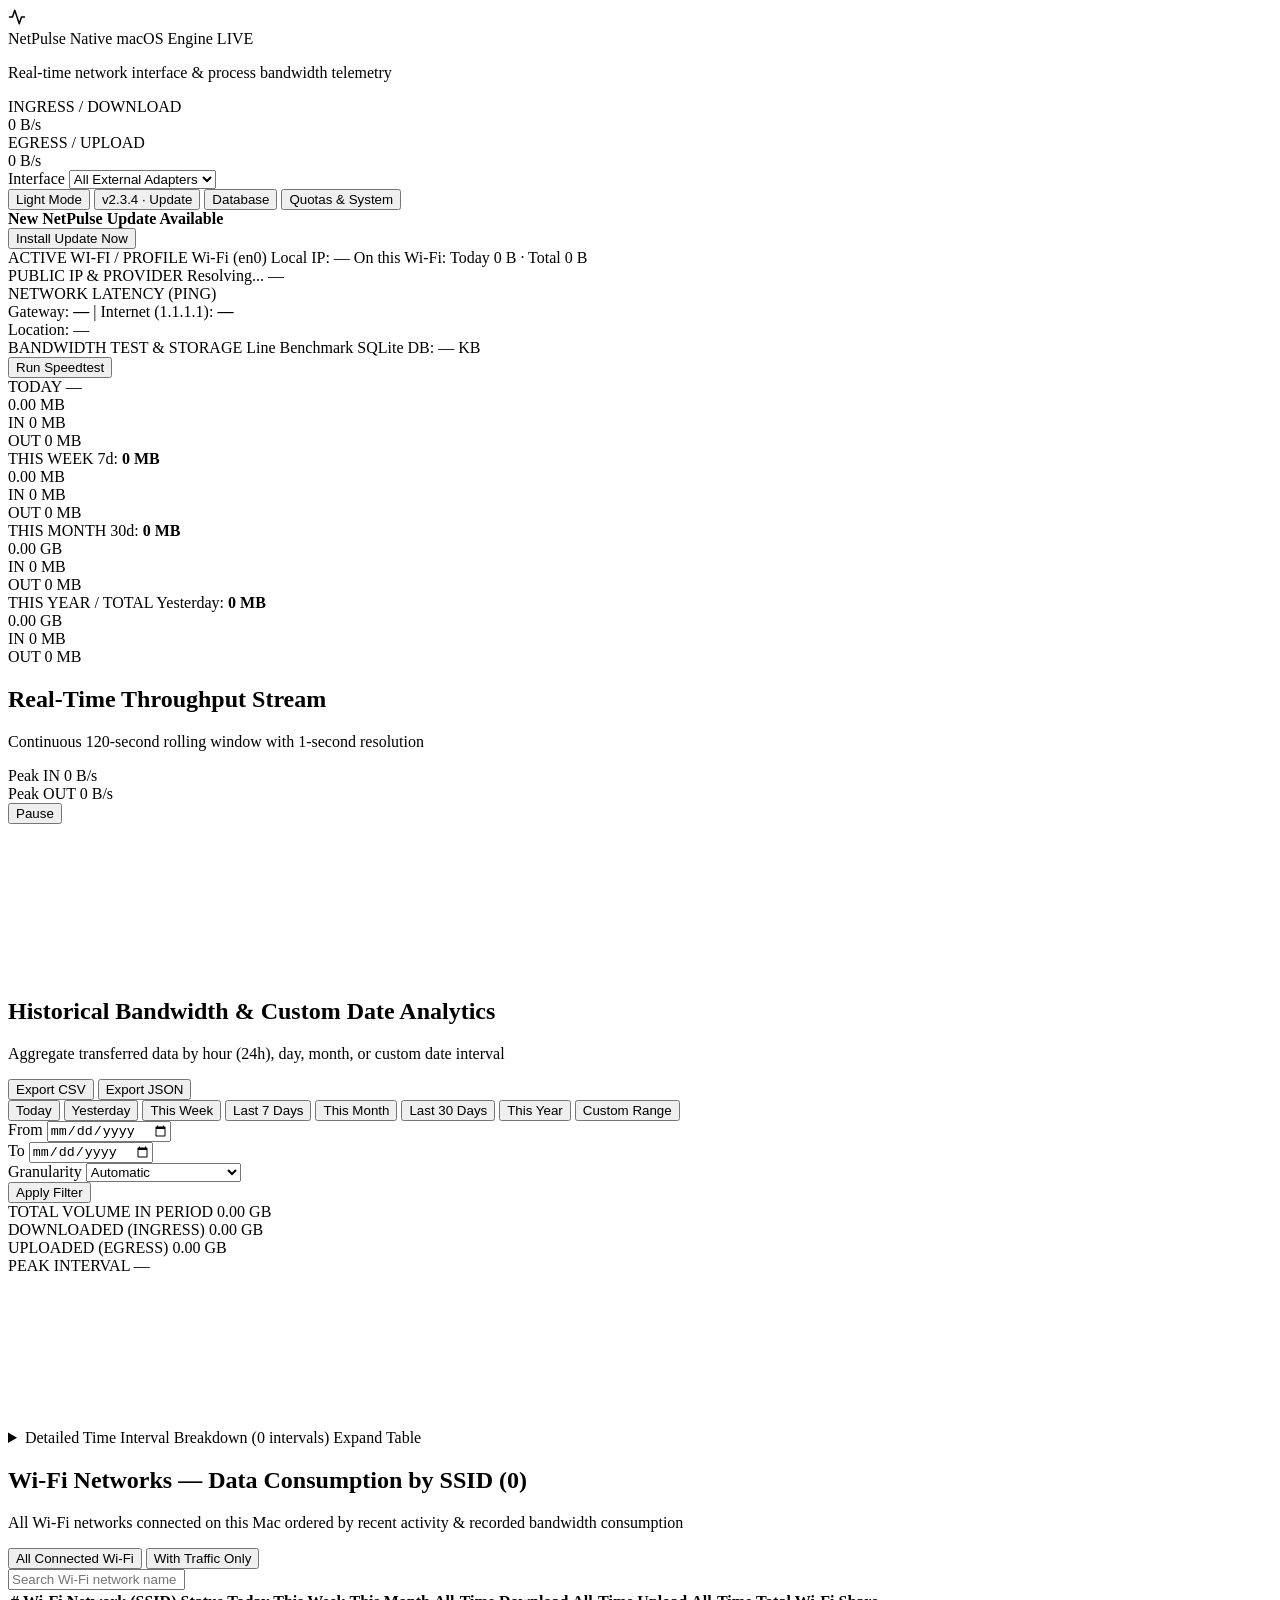
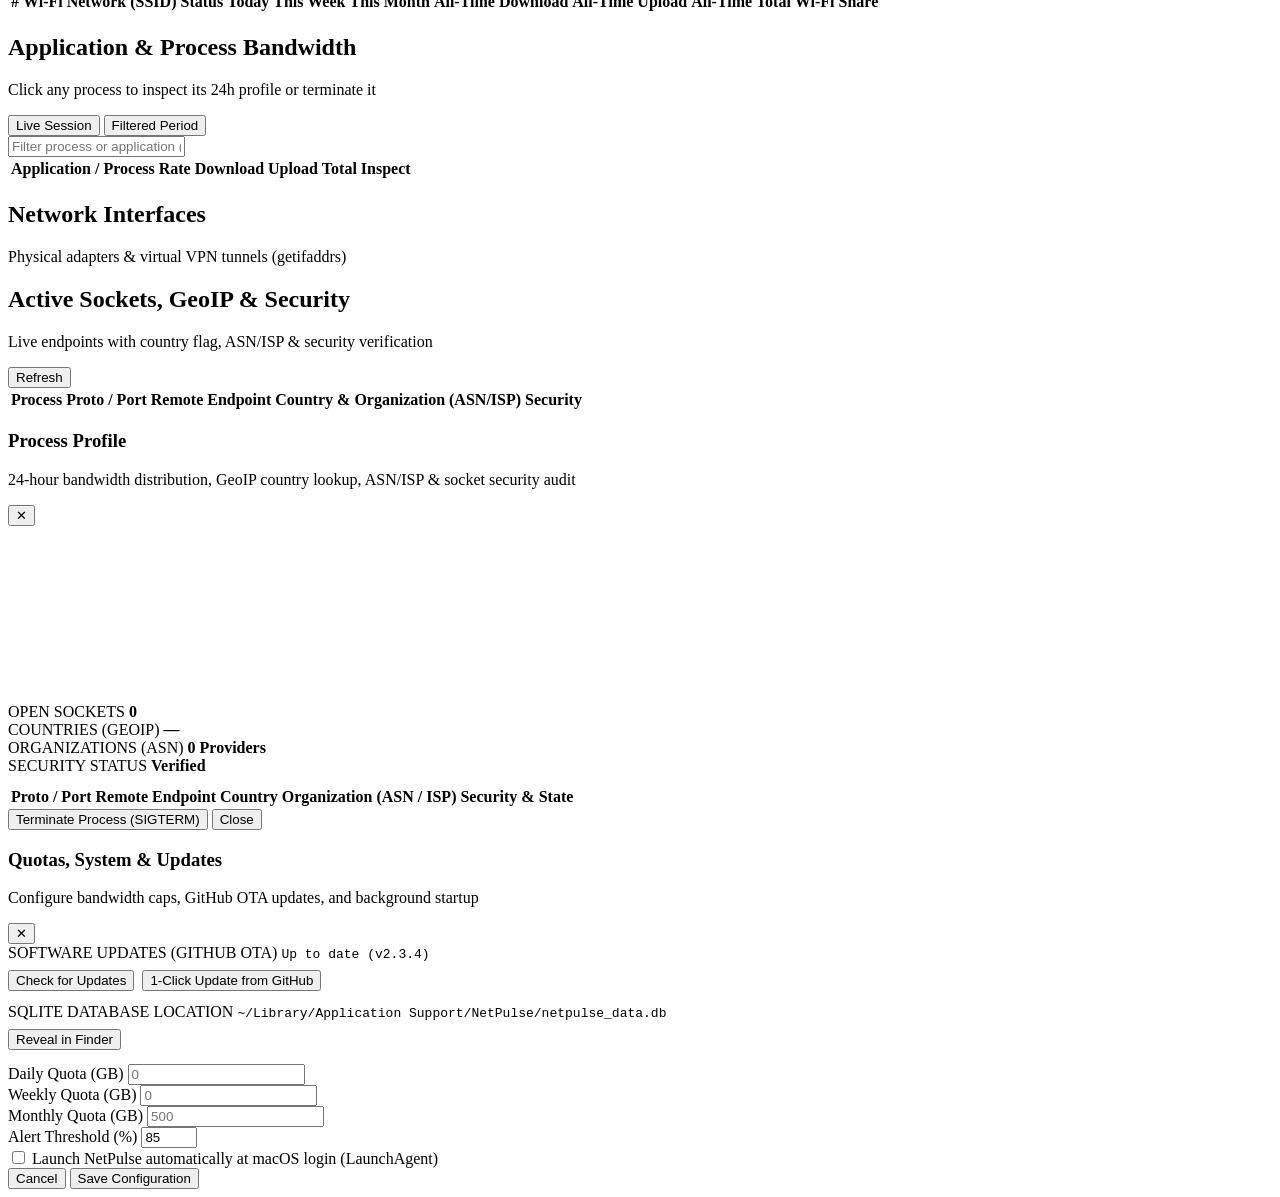
==== commit b11cf6f4: "Release v2.3.4: Fix Pipe FD leak in background threads so active Wi-Fi SSID (Predam_bicykel), 129 sa" ====
--- a/NetPulse.app/Contents/Resources/static/index.html
+++ b/NetPulse.app/Contents/Resources/static/index.html
@@ -58,7 +58,7 @@
                     <span id="themeToggleLabel">Light Mode</span>
                 </button>
                 <button class="btn btn-ghost" id="topUpdateBtn" onclick="handleTopUpdateBtn()" title="Check for Updates &amp; 1-Click Self-Update">
-                    <span id="topUpdateLabel">v2.3.3 · Update</span>
+                    <span id="topUpdateLabel">v2.3.4 · Update</span>
                 </button>
                 <button class="btn btn-ghost" onclick="revealDatabase()" title="Reveal SQLite Database in Finder">
                     <span>Database</span>
@@ -504,7 +504,7 @@
             <div class="modal-content">
                 <div class="storage-info-box" style="margin-bottom:12px;">
                     <span class="strip-label">SOFTWARE UPDATES (GITHUB OTA)</span>
-                    <code id="modalUpdateStatus">Up to date (v2.3.3)</code>
+                    <code id="modalUpdateStatus">Up to date (v2.3.4)</code>
                     <div style="margin-top:8px;display:flex;gap:8px;flex-wrap:wrap;">
                         <button class="btn btn-ghost btn-xs" id="modalCheckUpdateBtn" onclick="checkUpdates()">Check for Updates</button>
                         <button class="btn btn-primary btn-xs" id="modalInstallUpdateBtn" onclick="installUpdate()">1-Click Update from GitHub</button>
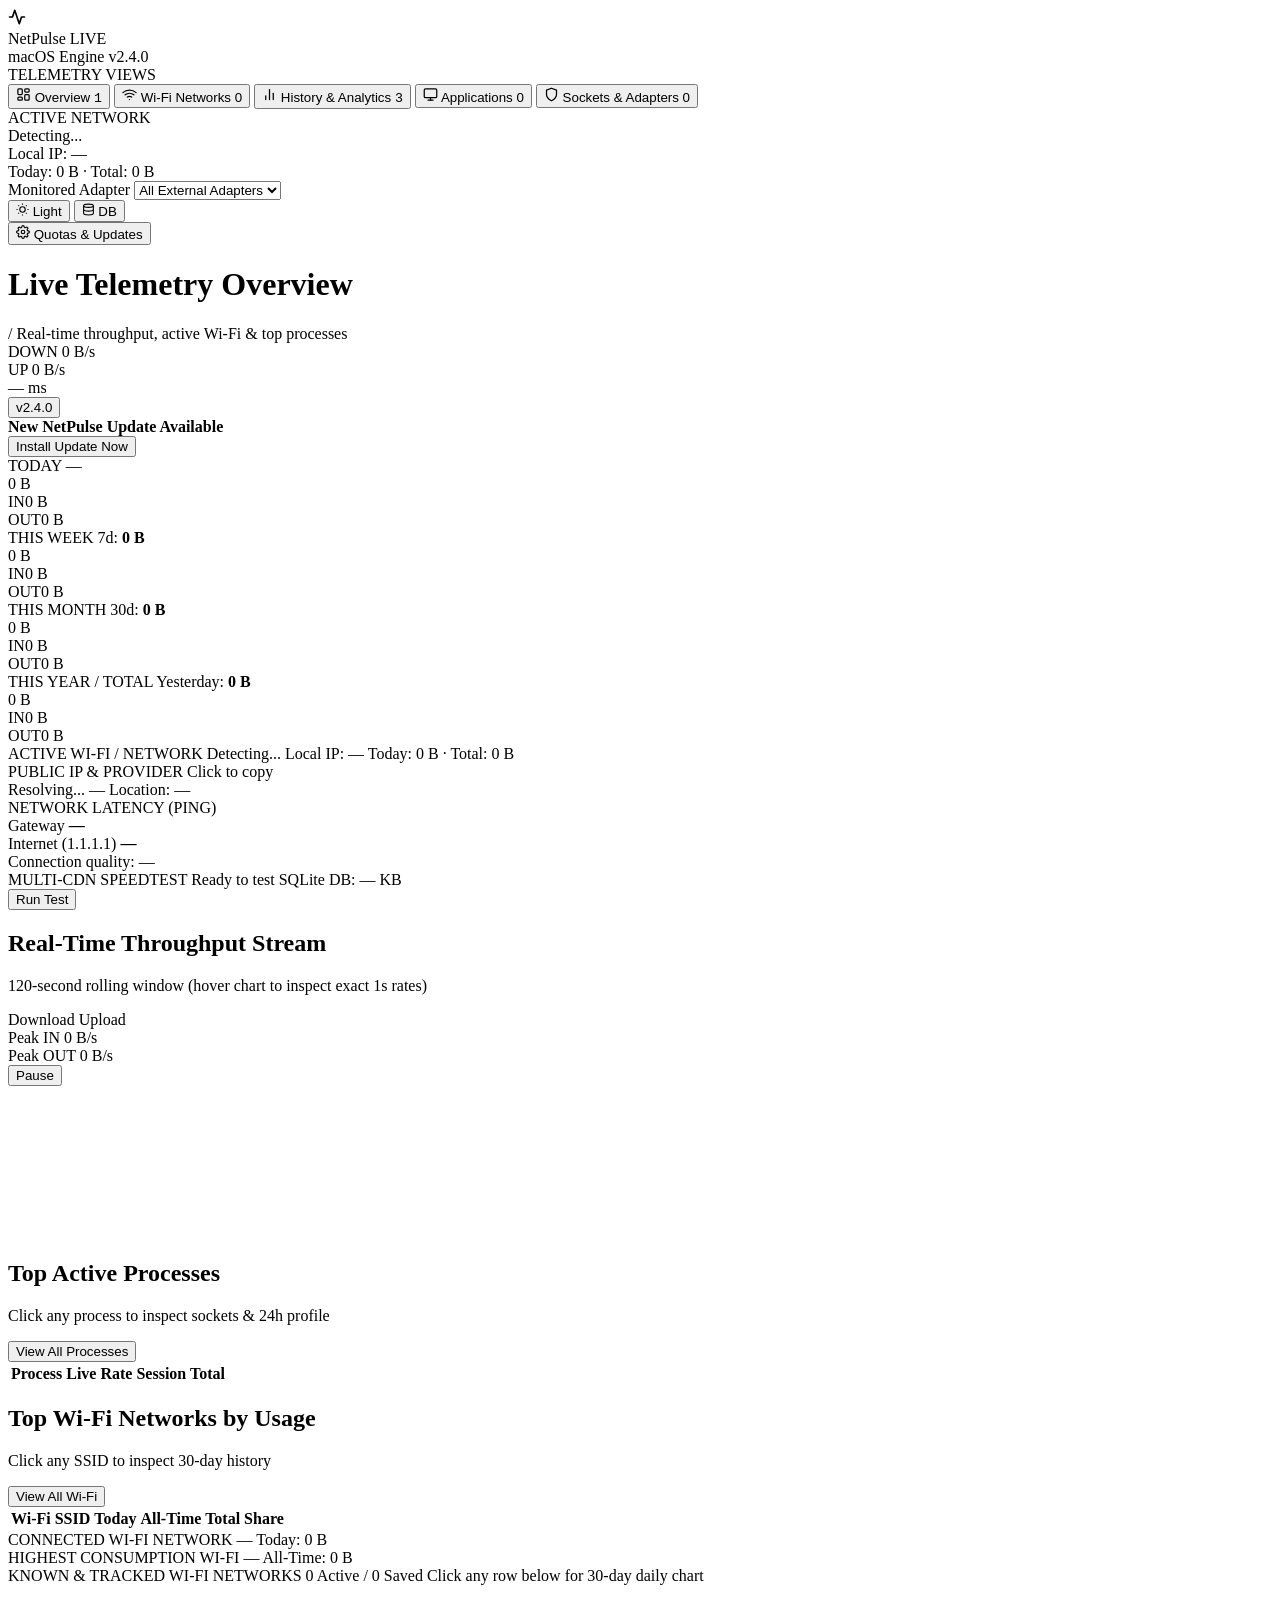
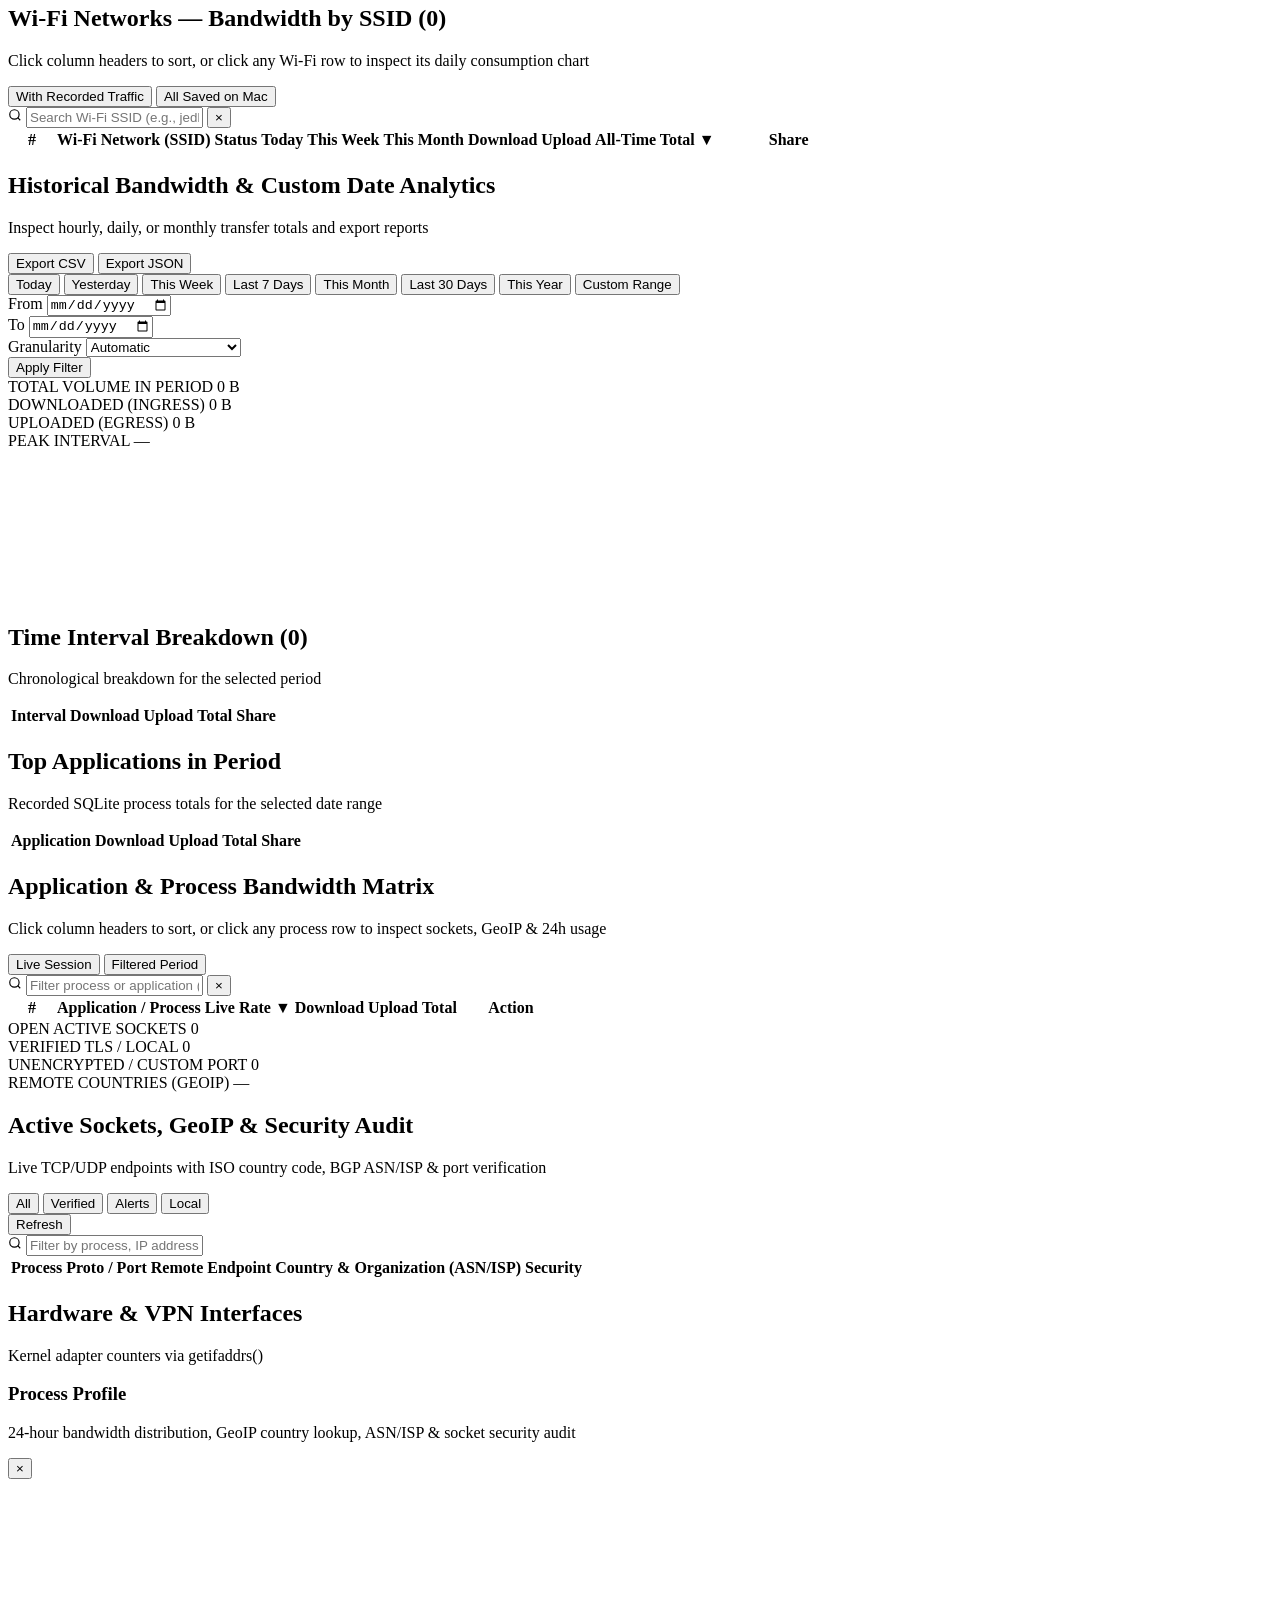
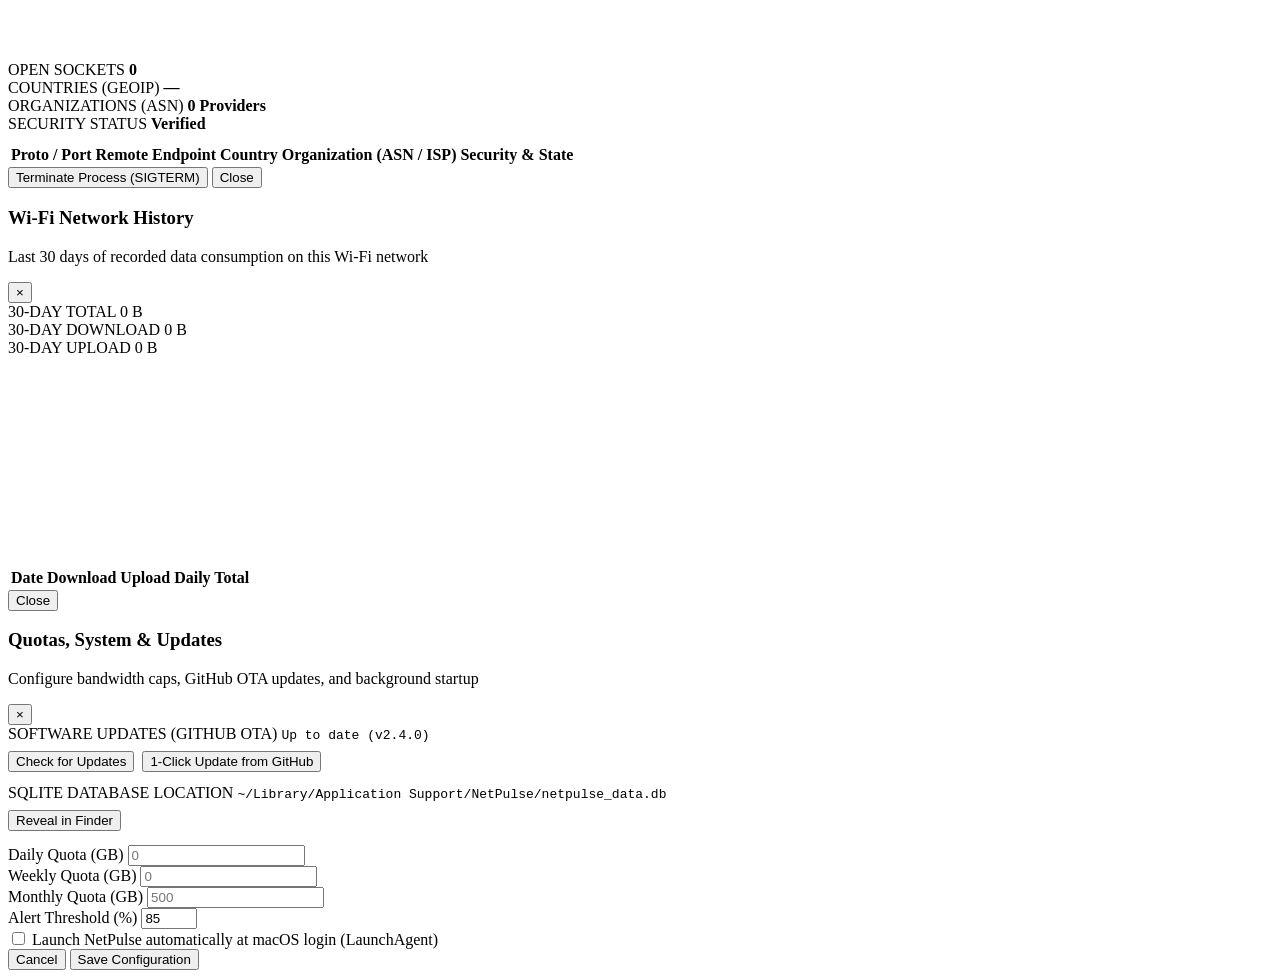
==== commit 7d9ff821: "Release v2.4.0: Complete macOS Sidebar UI Redesign, 5 dedicated views, interactive chart tooltips, s" ====
--- a/NetPulse.app/Contents/Resources/static/index.html
+++ b/NetPulse.app/Contents/Resources/static/index.html
@@ -10,445 +10,672 @@
     <link href="https://fonts.googleapis.com/css2?family=Inter:wght@400;500;600;700&family=JetBrains+Mono:wght@400;500;600;700&display=swap" rel="stylesheet">
 </head>
 <body>
-    <!-- Top Header -->
-    <header class="topbar">
-        <div class="topbar-inner">
-            <div class="brand-group">
+    <div class="app-shell">
+        <!-- Left macOS Navigation Rail -->
+        <aside class="sidebar">
+            <div class="sidebar-brand">
                 <div class="brand-mark">
-                    <svg width="18" height="18" viewBox="0 0 24 24" fill="none" stroke="currentColor" stroke-width="2" stroke-linecap="round" stroke-linejoin="round">
+                    <svg width="18" height="18" viewBox="0 0 24 24" fill="none" stroke="currentColor" stroke-width="2.2" stroke-linecap="round" stroke-linejoin="round">
                         <path d="M22 12h-4l-3 9L9 3l-3 9H2"/>
                     </svg>
                 </div>
                 <div class="brand-meta">
                     <div class="brand-row">
                         <span class="brand-name">NetPulse</span>
-                        <span class="brand-tag">Native macOS Engine</span>
                         <span class="live-indicator"><span class="live-dot"></span>LIVE</span>
                     </div>
-                    <p class="brand-sub" id="statusSubtitle">Real-time network interface &amp; process bandwidth telemetry</p>
-                </div>
-            </div>
-
-            <div class="telemetry-strip">
-                <div class="telemetry-metric">
-                    <div class="metric-label">
-                        <span class="dot-indicator down-bg"></span>
-                        <span>INGRESS / DOWNLOAD</span>
-                    </div>
-                    <div class="metric-val" id="headerSpeedIn">0 B/s</div>
-                </div>
-                <div class="telemetry-divider"></div>
-                <div class="telemetry-metric">
-                    <div class="metric-label">
-                        <span class="dot-indicator up-bg"></span>
-                        <span>EGRESS / UPLOAD</span>
-                    </div>
-                    <div class="metric-val" id="headerSpeedOut">0 B/s</div>
-                </div>
-            </div>
-
-            <div class="topbar-actions">
-                <div class="select-wrapper">
-                    <span class="select-prefix">Interface</span>
-                    <select id="globalInterfaceSelect" class="select-control">
+                    <span class="brand-version" id="sidebarVersionLabel">macOS Engine v2.4.0</span>
+                </div>
+            </div>
+
+            <div class="sidebar-section-label">TELEMETRY VIEWS</div>
+            <nav class="sidebar-nav" id="mainSidebarNav">
+                <button class="nav-item active" data-view="overview" onclick="switchView('overview')">
+                    <span class="nav-item-left">
+                        <svg width="15" height="15" viewBox="0 0 24 24" fill="none" stroke="currentColor" stroke-width="2" stroke-linecap="round" stroke-linejoin="round">
+                            <rect x="3" y="3" width="7" height="9" rx="1.5"/><rect x="14" y="3" width="7" height="5" rx="1.5"/><rect x="14" y="12" width="7" height="9" rx="1.5"/><rect x="3" y="16" width="7" height="5" rx="1.5"/>
+                        </svg>
+                        <span>Overview</span>
+                    </span>
+                    <kbd class="nav-kbd">1</kbd>
+                </button>
+
+                <button class="nav-item" data-view="wifi" onclick="switchView('wifi')">
+                    <span class="nav-item-left">
+                        <svg width="15" height="15" viewBox="0 0 24 24" fill="none" stroke="currentColor" stroke-width="2" stroke-linecap="round" stroke-linejoin="round">
+                            <path d="M5 12.55a11 11 0 0 1 14.08 0"/><path d="M1.42 9a16 16 0 0 1 21.16 0"/><path d="M8.53 16.11a6 6 0 0 1 6.95 0"/><line x1="12" y1="20" x2="12.01" y2="20"/>
+                        </svg>
+                        <span>Wi-Fi Networks</span>
+                    </span>
+                    <span class="nav-badge" id="navWifiBadge">0</span>
+                </button>
+
+                <button class="nav-item" data-view="history" onclick="switchView('history')">
+                    <span class="nav-item-left">
+                        <svg width="15" height="15" viewBox="0 0 24 24" fill="none" stroke="currentColor" stroke-width="2" stroke-linecap="round" stroke-linejoin="round">
+                            <line x1="18" y1="20" x2="18" y2="10"/><line x1="12" y1="20" x2="12" y2="4"/><line x1="6" y1="20" x2="6" y2="14"/>
+                        </svg>
+                        <span>History &amp; Analytics</span>
+                    </span>
+                    <kbd class="nav-kbd">3</kbd>
+                </button>
+
+                <button class="nav-item" data-view="apps" onclick="switchView('apps')">
+                    <span class="nav-item-left">
+                        <svg width="15" height="15" viewBox="0 0 24 24" fill="none" stroke="currentColor" stroke-width="2" stroke-linecap="round" stroke-linejoin="round">
+                            <rect x="2" y="3" width="20" height="14" rx="2"/><line x1="8" y1="21" x2="16" y2="21"/><line x1="12" y1="17" x2="12" y2="21"/>
+                        </svg>
+                        <span>Applications</span>
+                    </span>
+                    <span class="nav-badge" id="navAppsBadge">0</span>
+                </button>
+
+                <button class="nav-item" data-view="network" onclick="switchView('network')">
+                    <span class="nav-item-left">
+                        <svg width="15" height="15" viewBox="0 0 24 24" fill="none" stroke="currentColor" stroke-width="2" stroke-linecap="round" stroke-linejoin="round">
+                            <path d="M12 22s8-4 8-10V5l-8-3-8 3v7c0 6 8 10 8 10z"/>
+                        </svg>
+                        <span>Sockets &amp; Adapters</span>
+                    </span>
+                    <span class="nav-badge" id="navConnBadge">0</span>
+                </button>
+            </nav>
+
+            <!-- Active Network Quick Summary Box in Sidebar -->
+            <div class="sidebar-net-card" onclick="switchView('wifi')" title="Click to inspect Wi-Fi data usage">
+                <div class="sidebar-net-top">
+                    <span class="sidebar-net-label">ACTIVE NETWORK</span>
+                    <span class="status-dot online" id="sidebarNetDot"></span>
+                </div>
+                <div class="sidebar-net-ssid" id="sidebarActiveSSID">Detecting...</div>
+                <div class="sidebar-net-sub" id="sidebarActiveIP">Local IP: —</div>
+                <div class="sidebar-net-usage" id="sidebarActiveUsage">Today: 0 B · Total: 0 B</div>
+            </div>
+
+            <!-- Sidebar Footer Controls -->
+            <div class="sidebar-footer">
+                <div class="sidebar-field">
+                    <label for="globalInterfaceSelect">Monitored Adapter</label>
+                    <select id="globalInterfaceSelect" class="select-control full-width">
                         <option value="all">All External Adapters</option>
                     </select>
                 </div>
-                <button class="btn btn-ghost" id="themeToggleBtn" onclick="toggleTheme()" title="Toggle Light / Dark Mode">
-                    <span id="themeToggleLabel">Light Mode</span>
+
+                <div class="sidebar-utility-row">
+                    <button class="btn btn-ghost btn-icon-text" id="themeToggleBtn" onclick="toggleTheme()" title="Switch Dark / Light Theme">
+                        <svg width="13" height="13" viewBox="0 0 24 24" fill="none" stroke="currentColor" stroke-width="2"><circle cx="12" cy="12" r="5"/><path d="M12 1v2M12 21v2M4.22 4.22l1.42 1.42M18.36 18.36l1.42 1.42M1 12h2M21 12h2M4.22 19.78l1.42-1.42M18.36 5.64l1.42-1.42"/></svg>
+                        <span id="themeToggleLabel">Light</span>
+                    </button>
+                    <button class="btn btn-ghost btn-icon-text" onclick="revealDatabase()" title="Reveal SQLite Database in Finder">
+                        <svg width="13" height="13" viewBox="0 0 24 24" fill="none" stroke="currentColor" stroke-width="2"><ellipse cx="12" cy="5" rx="9" ry="3"/><path d="M21 12c0 1.66-4 3-9 3s-9-1.34-9-3"/><path d="M3 5v14c0 1.66 4 3 9 3s9-1.34 9-3V5"/></svg>
+                        <span>DB</span>
+                    </button>
+                </div>
+
+                <button class="btn btn-secondary full-width sidebar-settings-btn" id="openLimitsModalBtn">
+                    <svg width="14" height="14" viewBox="0 0 24 24" fill="none" stroke="currentColor" stroke-width="2"><circle cx="12" cy="12" r="3"/><path d="M19.4 15a1.65 1.65 0 0 0 .33 1.82l.06.06a2 2 0 0 1-2.83 2.83l-.06-.06a1.65 1.65 0 0 0-1.82-.33 1.65 1.65 0 0 0-1 1.51V21a2 2 0 0 1-4 0v-.09A1.65 1.65 0 0 0 9 19.4a1.65 1.65 0 0 0-1.82.33l-.06.06a2 2 0 0 1-2.83-2.83l.06-.06a1.65 1.65 0 0 0 .33-1.82 1.65 1.65 0 0 0-1.51-1H3a2 2 0 0 1 0-4h.09A1.65 1.65 0 0 0 4.6 9a1.65 1.65 0 0 0-.33-1.82l-.06-.06a2 2 0 0 1 2.83-2.83l.06.06a1.65 1.65 0 0 0 1.82.33H9a1.65 1.65 0 0 0 1-1.51V3a2 2 0 0 1 4 0v.09a1.65 1.65 0 0 0 1 1.51 1.65 1.65 0 0 0 1.82-.33l.06-.06a2 2 0 0 1 2.83 2.83l-.06.06a1.65 1.65 0 0 0-.33 1.82V9a1.65 1.65 0 0 0 1.51 1H21a2 2 0 0 1 0 4h-.09a1.65 1.65 0 0 0-1.51 1z"/></svg>
+                    <span>Quotas &amp; Updates</span>
+                    <span class="update-dot hidden" id="sidebarUpdateDot"></span>
                 </button>
-                <button class="btn btn-ghost" id="topUpdateBtn" onclick="handleTopUpdateBtn()" title="Check for Updates &amp; 1-Click Self-Update">
-                    <span id="topUpdateLabel">v2.3.4 · Update</span>
-                </button>
-                <button class="btn btn-ghost" onclick="revealDatabase()" title="Reveal SQLite Database in Finder">
-                    <span>Database</span>
-                </button>
-                <button class="btn btn-secondary" id="openLimitsModalBtn">
-                    <span>Quotas &amp; System</span>
-                </button>
-            </div>
+            </div>
+        </aside>
+
+        <!-- Right Main Content Column -->
+        <div class="main-column">
+            <!-- Compact Single-Row Top Header (Never wraps) -->
+            <header class="topbar">
+                <div class="topbar-left">
+                    <h1 class="topbar-title" id="currentViewTitle">Live Telemetry Overview</h1>
+                    <span class="topbar-sep">/</span>
+                    <span class="topbar-subtitle" id="currentViewSubtitle">Real-time throughput, active Wi-Fi &amp; top processes</span>
+                </div>
+
+                <div class="topbar-right">
+                    <div class="rate-pill-group">
+                        <div class="rate-pill">
+                            <span class="dot-indicator down-bg"></span>
+                            <span class="rate-pill-lbl">DOWN</span>
+                            <span class="rate-pill-val" id="headerSpeedIn">0 B/s</span>
+                        </div>
+                        <div class="rate-pill-divider"></div>
+                        <div class="rate-pill">
+                            <span class="dot-indicator up-bg"></span>
+                            <span class="rate-pill-lbl">UP</span>
+                            <span class="rate-pill-val" id="headerSpeedOut">0 B/s</span>
+                        </div>
+                    </div>
+
+                    <div class="ping-pill" title="Internet Latency (1.1.1.1)">
+                        <span class="status-dot online" id="headerPingDot"></span>
+                        <span id="headerPingVal">— ms</span>
+                    </div>
+
+                    <button class="btn btn-ghost btn-sm" id="topUpdateBtn" onclick="handleTopUpdateBtn()" title="Check for Updates &amp; 1-Click OTA Update">
+                        <span id="topUpdateLabel">v2.4.0</span>
+                    </button>
+                </div>
+            </header>
+
+            <!-- Scrollable Content Canvas -->
+            <main class="workspace">
+                <!-- Auto-Update Notification Banner -->
+                <div id="updateNotificationBanner" class="alert-item alert-update hidden">
+                    <div>
+                        <strong id="updateBannerTitle">New NetPulse Update Available</strong>
+                        <span id="updateBannerNotes" style="margin-left:10px;opacity:0.85;"></span>
+                    </div>
+                    <button class="btn btn-primary btn-xs" id="updateBannerBtn" onclick="installUpdate()">Install Update Now</button>
+                </div>
+
+                <!-- =========================================================
+                     VIEW 1: OVERVIEW (Live Dashboard)
+                     ========================================================= -->
+                <div id="view-overview" class="view-pane active">
+                    <!-- 4 KPI Period Cards -->
+                    <section class="kpi-grid">
+                        <div class="kpi-card active-period" data-preset="today" onclick="jumpToPeriod('today')">
+                            <div class="kpi-card-top">
+                                <span class="kpi-period">TODAY</span>
+                                <span class="kpi-meta" id="todayDateLabel">—</span>
+                            </div>
+                            <div class="kpi-primary" id="sumTodayTotal">0 B</div>
+                            <div class="kpi-breakdown">
+                                <div class="kpi-flow"><span class="flow-label"><i class="dot-sm down-bg"></i>IN</span><span class="flow-val" id="sumTodayIn">0 B</span></div>
+                                <div class="kpi-flow"><span class="flow-label"><i class="dot-sm up-bg"></i>OUT</span><span class="flow-val" id="sumTodayOut">0 B</span></div>
+                            </div>
+                            <div class="quota-progress hidden" id="limitWrapDaily">
+                                <div class="quota-track"><div class="quota-fill" id="limitFillDaily"></div></div>
+                                <span class="quota-label" id="limitTextDaily"></span>
+                            </div>
+                        </div>
+
+                        <div class="kpi-card" data-preset="this_week" onclick="jumpToPeriod('this_week')">
+                            <div class="kpi-card-top">
+                                <span class="kpi-period">THIS WEEK</span>
+                                <span class="kpi-meta">7d: <strong id="sum7dTotal">0 B</strong></span>
+                            </div>
+                            <div class="kpi-primary" id="sumWeekTotal">0 B</div>
+                            <div class="kpi-breakdown">
+                                <div class="kpi-flow"><span class="flow-label"><i class="dot-sm down-bg"></i>IN</span><span class="flow-val" id="sumWeekIn">0 B</span></div>
+                                <div class="kpi-flow"><span class="flow-label"><i class="dot-sm up-bg"></i>OUT</span><span class="flow-val" id="sumWeekOut">0 B</span></div>
+                            </div>
+                            <div class="quota-progress hidden" id="limitWrapWeekly">
+                                <div class="quota-track"><div class="quota-fill" id="limitFillWeekly"></div></div>
+                                <span class="quota-label" id="limitTextWeekly"></span>
+                            </div>
+                        </div>
+
+                        <div class="kpi-card" data-preset="this_month" onclick="jumpToPeriod('this_month')">
+                            <div class="kpi-card-top">
+                                <span class="kpi-period">THIS MONTH</span>
+                                <span class="kpi-meta">30d: <strong id="sum30dTotal">0 B</strong></span>
+                            </div>
+                            <div class="kpi-primary" id="sumMonthTotal">0 B</div>
+                            <div class="kpi-breakdown">
+                                <div class="kpi-flow"><span class="flow-label"><i class="dot-sm down-bg"></i>IN</span><span class="flow-val" id="sumMonthIn">0 B</span></div>
+                                <div class="kpi-flow"><span class="flow-label"><i class="dot-sm up-bg"></i>OUT</span><span class="flow-val" id="sumMonthOut">0 B</span></div>
+                            </div>
+                            <div class="quota-progress hidden" id="limitWrapMonthly">
+                                <div class="quota-track"><div class="quota-fill" id="limitFillMonthly"></div></div>
+                                <span class="quota-label" id="limitTextMonthly"></span>
+                            </div>
+                        </div>
+
+                        <div class="kpi-card" data-preset="this_year" onclick="jumpToPeriod('this_year')">
+                            <div class="kpi-card-top">
+                                <span class="kpi-period">THIS YEAR / TOTAL</span>
+                                <span class="kpi-meta">Yesterday: <strong id="sumYesterdayTotal">0 B</strong></span>
+                            </div>
+                            <div class="kpi-primary" id="sumYearTotal">0 B</div>
+                            <div class="kpi-breakdown">
+                                <div class="kpi-flow"><span class="flow-label"><i class="dot-sm down-bg"></i>IN</span><span class="flow-val" id="sumYearIn">0 B</span></div>
+                                <div class="kpi-flow"><span class="flow-label"><i class="dot-sm up-bg"></i>OUT</span><span class="flow-val" id="sumYearOut">0 B</span></div>
+                            </div>
+                        </div>
+                    </section>
+
+                    <!-- Compact 4-Column Diagnostics Strip -->
+                    <section class="diag-strip">
+                        <div class="diag-item" onclick="switchView('wifi')" style="cursor:pointer;" title="Click to open Wi-Fi Networks breakdown">
+                            <span class="diag-label">ACTIVE WI-FI / NETWORK</span>
+                            <span class="diag-value" id="diagProfile">Detecting...</span>
+                            <span class="diag-sub" id="diagLocalIP">Local IP: —</span>
+                            <span class="diag-sub wifi-usage-inline" id="diagWiFiUsage">Today: 0 B · Total: 0 B</span>
+                        </div>
+
+                        <div class="diag-item" onclick="copyPublicIP()" style="cursor:pointer;" title="Click to copy Public IP address">
+                            <div class="diag-label-row">
+                                <span class="diag-label">PUBLIC IP &amp; PROVIDER</span>
+                                <span class="copy-hint">Click to copy</span>
+                            </div>
+                            <span class="diag-value" id="diagPublicIP">Resolving...</span>
+                            <span class="diag-sub" id="diagISP">—</span>
+                            <span class="diag-sub" id="diagLocation">Location: —</span>
+                        </div>
+
+                        <div class="diag-item">
+                            <span class="diag-label">NETWORK LATENCY (PING)</span>
+                            <div class="ping-grid">
+                                <div>
+                                    <span class="ping-lbl">Gateway</span>
+                                    <strong class="ping-val" id="diagPingRouter">—</strong>
+                                </div>
+                                <div>
+                                    <span class="ping-lbl">Internet (1.1.1.1)</span>
+                                    <strong class="ping-val" id="diagPingInternet">—</strong>
+                                </div>
+                            </div>
+                            <span class="diag-sub" id="diagHealthLabel">Connection quality: —</span>
+                        </div>
+
+                        <div class="diag-item diag-item-action">
+                            <div>
+                                <span class="diag-label">MULTI-CDN SPEEDTEST</span>
+                                <span class="diag-value" id="diagSpeedtestVal">Ready to test</span>
+                                <span class="diag-sub" id="diagDbSize">SQLite DB: — KB</span>
+                            </div>
+                            <button class="btn btn-secondary btn-sm" id="runSpeedtestBtn" onclick="triggerSpeedtest()">Run Test</button>
+                        </div>
+                    </section>
+
+                    <!-- Real-Time 120s Throughput Stream -->
+                    <section class="surface-panel">
+                        <div class="panel-head">
+                            <div class="panel-titles">
+                                <h2 class="section-title">Real-Time Throughput Stream</h2>
+                                <p class="section-subtitle">120-second rolling window (hover chart to inspect exact 1s rates)</p>
+                            </div>
+                            <div class="panel-controls">
+                                <div class="chart-legend">
+                                    <span class="legend-item"><i class="dot-sm down-bg"></i>Download</span>
+                                    <span class="legend-item"><i class="dot-sm up-bg"></i>Upload</span>
+                                </div>
+                                <div class="metric-chip">
+                                    <span class="chip-label">Peak IN</span>
+                                    <span class="chip-val down-text" id="peakSpeedIn">0 B/s</span>
+                                </div>
+                                <div class="metric-chip">
+                                    <span class="chip-label">Peak OUT</span>
+                                    <span class="chip-val up-text" id="peakSpeedOut">0 B/s</span>
+                                </div>
+                                <button class="btn btn-ghost btn-sm" id="pauseRealtimeBtn" onclick="toggleRealtimePause()">Pause</button>
+                            </div>
+                        </div>
+                        <div class="chart-frame realtime-frame">
+                            <canvas id="realtimeCanvas"></canvas>
+                        </div>
+                    </section>
+
+                    <!-- Overview Bottom 2-Column Glance: Top Live Apps & Top Wi-Fi Networks -->
+                    <div class="overview-split">
+                        <section class="surface-panel">
+                            <div class="panel-head">
+                                <div class="panel-titles">
+                                    <h2 class="section-title">Top Active Processes</h2>
+                                    <p class="section-subtitle">Click any process to inspect sockets &amp; 24h profile</p>
+                                </div>
+                                <button class="btn btn-ghost btn-xs" onclick="switchView('apps')">View All Processes</button>
+                            </div>
+                            <div class="table-container" style="max-height: 265px;">
+                                <table class="pro-table compact">
+                                    <thead>
+                                        <tr>
+                                            <th>Process</th>
+                                            <th class="num-col">Live Rate</th>
+                                            <th class="num-col">Session Total</th>
+                                        </tr>
+                                    </thead>
+                                    <tbody id="overviewAppsBody"></tbody>
+                                </table>
+                            </div>
+                        </section>
+
+                        <section class="surface-panel">
+                            <div class="panel-head">
+                                <div class="panel-titles">
+                                    <h2 class="section-title">Top Wi-Fi Networks by Usage</h2>
+                                    <p class="section-subtitle">Click any SSID to inspect 30-day history</p>
+                                </div>
+                                <button class="btn btn-ghost btn-xs" onclick="switchView('wifi')">View All Wi-Fi</button>
+                            </div>
+                            <div class="table-container" style="max-height: 265px;">
+                                <table class="pro-table compact">
+                                    <thead>
+                                        <tr>
+                                            <th>Wi-Fi SSID</th>
+                                            <th class="num-col">Today</th>
+                                            <th class="num-col">All-Time Total</th>
+                                            <th>Share</th>
+                                        </tr>
+                                    </thead>
+                                    <tbody id="overviewWifiBody"></tbody>
+                                </table>
+                            </div>
+                        </section>
+                    </div>
+                </div>
+
+                <!-- =========================================================
+                     VIEW 2: WI-FI NETWORKS (Per-SSID Consumption)
+                     ========================================================= -->
+                <div id="view-wifi" class="view-pane">
+                    <section class="summary-strip summary-strip-3" style="margin-top:0;">
+                        <div class="strip-cell">
+                            <span class="strip-label">CONNECTED WI-FI NETWORK</span>
+                            <span class="strip-val down-text" id="wifiSumActiveName">—</span>
+                            <span class="strip-sub" id="wifiSumActiveToday">Today: 0 B</span>
+                        </div>
+                        <div class="strip-cell">
+                            <span class="strip-label">HIGHEST CONSUMPTION WI-FI</span>
+                            <span class="strip-val" id="wifiSumTopName">—</span>
+                            <span class="strip-sub" id="wifiSumTopVal">All-Time: 0 B</span>
+                        </div>
+                        <div class="strip-cell">
+                            <span class="strip-label">KNOWN &amp; TRACKED WI-FI NETWORKS</span>
+                            <span class="strip-val" id="wifiSumCounts">0 Active / 0 Saved</span>
+                            <span class="strip-sub">Click any row below for 30-day daily chart</span>
+                        </div>
+                    </section>
+
+                    <section class="surface-panel">
+                        <div class="panel-head">
+                            <div class="panel-titles">
+                                <h2 class="section-title">Wi-Fi Networks — Bandwidth by SSID (<span id="wifiCountLabel">0</span>)</h2>
+                                <p class="section-subtitle">Click column headers to sort, or click any Wi-Fi row to inspect its daily consumption chart</p>
+                            </div>
+                            <div class="segmented-control seg-sm">
+                                <button class="seg-btn active" id="wifiModeUsedBtn" onclick="setWiFiViewMode('used')">With Recorded Traffic</button>
+                                <button class="seg-btn" id="wifiModeAllBtn" onclick="setWiFiViewMode('all')">All Saved on Mac</button>
+                            </div>
+                        </div>
+
+                        <div class="search-bar-wrap">
+                            <svg class="search-svg" width="14" height="14" viewBox="0 0 24 24" fill="none" stroke="currentColor" stroke-width="2"><circle cx="11" cy="11" r="8"/><line x1="21" y1="21" x2="16.65" y2="16.65"/></svg>
+                            <input type="text" id="wifiSearchInput" class="input-control search-input" placeholder="Search Wi-Fi SSID (e.g., jedlikova17, Predam_bicykel, eduroam...)" oninput="onWifiSearchInput()">
+                            <button class="search-clear hidden" id="wifiSearchClear" onclick="clearWifiSearch()" title="Clear search">&times;</button>
+                        </div>
+
+                        <div class="table-container table-tall">
+                            <table class="pro-table sortable-table">
+                                <thead>
+                                    <tr>
+                                        <th style="width:42px;">#</th>
+                                        <th class="sortable" onclick="setWifiSort('ssid')">Wi-Fi Network (SSID) <span id="wifiSort_ssid" class="sort-ind"></span></th>
+                                        <th>Status</th>
+                                        <th class="num-col sortable" onclick="setWifiSort('today_total')">Today <span id="wifiSort_today_total" class="sort-ind"></span></th>
+                                        <th class="num-col sortable" onclick="setWifiSort('week_total')">This Week <span id="wifiSort_week_total" class="sort-ind"></span></th>
+                                        <th class="num-col sortable" onclick="setWifiSort('month_total')">This Month <span id="wifiSort_month_total" class="sort-ind"></span></th>
+                                        <th class="num-col sortable" onclick="setWifiSort('all_in')">Download <span id="wifiSort_all_in" class="sort-ind"></span></th>
+                                        <th class="num-col sortable" onclick="setWifiSort('all_out')">Upload <span id="wifiSort_all_out" class="sort-ind"></span></th>
+                                        <th class="num-col sortable" onclick="setWifiSort('all_total')">All-Time Total <span id="wifiSort_all_total" class="sort-ind">▼</span></th>
+                                        <th style="width:140px;">Share</th>
+                                    </tr>
+                                </thead>
+                                <tbody id="wifiUsageTableBody"></tbody>
+                            </table>
+                        </div>
+                    </section>
+                </div>
+
+                <!-- =========================================================
+                     VIEW 3: HISTORY & ANALYTICS
+                     ========================================================= -->
+                <div id="view-history" class="view-pane">
+                    <section class="surface-panel">
+                        <div class="panel-head">
+                            <div class="panel-titles">
+                                <h2 class="section-title">Historical Bandwidth &amp; Custom Date Analytics</h2>
+                                <p class="section-subtitle">Inspect hourly, daily, or monthly transfer totals and export reports</p>
+                            </div>
+                            <div class="panel-controls">
+                                <button class="btn btn-ghost btn-sm" onclick="exportData('csv')">Export CSV</button>
+                                <button class="btn btn-ghost btn-sm" onclick="exportData('json')">Export JSON</button>
+                            </div>
+                        </div>
+
+                        <div class="filter-toolbar">
+                            <div class="segmented-control" id="presetTabs">
+                                <button class="seg-btn active" data-preset="today" onclick="selectPreset('today')">Today</button>
+                                <button class="seg-btn" data-preset="yesterday" onclick="selectPreset('yesterday')">Yesterday</button>
+                                <button class="seg-btn" data-preset="this_week" onclick="selectPreset('this_week')">This Week</button>
+                                <button class="seg-btn" data-preset="last_7_days" onclick="selectPreset('last_7_days')">Last 7 Days</button>
+                                <button class="seg-btn" data-preset="this_month" onclick="selectPreset('this_month')">This Month</button>
+                                <button class="seg-btn" data-preset="last_30_days" onclick="selectPreset('last_30_days')">Last 30 Days</button>
+                                <button class="seg-btn" data-preset="this_year" onclick="selectPreset('this_year')">This Year</button>
+                                <button class="seg-btn" data-preset="custom" onclick="selectPreset('custom')">Custom Range</button>
+                            </div>
+
+                            <div class="custom-range-bar">
+                                <div class="field-inline">
+                                    <label for="filterStartDate">From</label>
+                                    <input type="date" id="filterStartDate" class="input-control">
+                                </div>
+                                <div class="field-inline">
+                                    <label for="filterEndDate">To</label>
+                                    <input type="date" id="filterEndDate" class="input-control">
+                                </div>
+                                <div class="field-inline">
+                                    <label for="filterGroupBy">Granularity</label>
+                                    <select id="filterGroupBy" class="select-control" onchange="fetchHistory()">
+                                        <option value="auto">Automatic</option>
+                                        <option value="hour">Hourly (00:00 – 23:00)</option>
+                                        <option value="day">Daily</option>
+                                        <option value="month">Monthly</option>
+                                    </select>
+                                </div>
+                                <button class="btn btn-primary btn-sm" onclick="applyCustomFilter()">Apply Filter</button>
+                            </div>
+                        </div>
+
+                        <div class="summary-strip">
+                            <div class="strip-cell">
+                                <span class="strip-label">TOTAL VOLUME IN PERIOD</span>
+                                <span class="strip-val" id="rangeTotalValue">0 B</span>
+                            </div>
+                            <div class="strip-cell">
+                                <span class="strip-label">DOWNLOADED (INGRESS)</span>
+                                <span class="strip-val down-text" id="rangeInValue">0 B</span>
+                            </div>
+                            <div class="strip-cell">
+                                <span class="strip-label">UPLOADED (EGRESS)</span>
+                                <span class="strip-val up-text" id="rangeOutValue">0 B</span>
+                            </div>
+                            <div class="strip-cell">
+                                <span class="strip-label">PEAK INTERVAL</span>
+                                <span class="strip-val strip-val-sm" id="rangePeakValue">—</span>
+                            </div>
+                        </div>
+
+                        <div class="chart-frame history-frame">
+                            <canvas id="historyCanvas"></canvas>
+                        </div>
+                    </section>
+
+                    <div class="overview-split">
+                        <section class="surface-panel">
+                            <div class="panel-head">
+                                <div class="panel-titles">
+                                    <h2 class="section-title">Time Interval Breakdown (<span id="timelineRowCount">0</span>)</h2>
+                                    <p class="section-subtitle">Chronological breakdown for the selected period</p>
+                                </div>
+                            </div>
+                            <div class="table-container" style="max-height: 340px;">
+                                <table class="pro-table compact">
+                                    <thead>
+                                        <tr>
+                                            <th>Interval</th>
+                                            <th class="num-col">Download</th>
+                                            <th class="num-col">Upload</th>
+                                            <th class="num-col">Total</th>
+                                            <th>Share</th>
+                                        </tr>
+                                    </thead>
+                                    <tbody id="timelineTableBody"></tbody>
+                                </table>
+                            </div>
+                        </section>
+
+                        <section class="surface-panel">
+                            <div class="panel-head">
+                                <div class="panel-titles">
+                                    <h2 class="section-title">Top Applications in Period</h2>
+                                    <p class="section-subtitle">Recorded SQLite process totals for the selected date range</p>
+                                </div>
+                            </div>
+                            <div class="table-container" style="max-height: 340px;">
+                                <table class="pro-table compact">
+                                    <thead>
+                                        <tr>
+                                            <th>Application</th>
+                                            <th class="num-col">Download</th>
+                                            <th class="num-col">Upload</th>
+                                            <th class="num-col">Total</th>
+                                            <th>Share</th>
+                                        </tr>
+                                    </thead>
+                                    <tbody id="historyTopAppsBody"></tbody>
+                                </table>
+                            </div>
+                        </section>
+                    </div>
+                </div>
+
+                <!-- =========================================================
+                     VIEW 4: APPLICATIONS & PROCESSES
+                     ========================================================= -->
+                <div id="view-apps" class="view-pane">
+                    <section class="surface-panel">
+                        <div class="panel-head">
+                            <div class="panel-titles">
+                                <h2 class="section-title">Application &amp; Process Bandwidth Matrix</h2>
+                                <p class="section-subtitle">Click column headers to sort, or click any process row to inspect sockets, GeoIP &amp; 24h usage</p>
+                            </div>
+                            <div class="segmented-control seg-sm">
+                                <button class="seg-btn active" id="appModeLiveBtn" onclick="setAppViewMode('live')">Live Session</button>
+                                <button class="seg-btn" id="appModeHistBtn" onclick="setAppViewMode('history')">Filtered Period</button>
+                            </div>
+                        </div>
+
+                        <div class="search-bar-wrap">
+                            <svg class="search-svg" width="14" height="14" viewBox="0 0 24 24" fill="none" stroke="currentColor" stroke-width="2"><circle cx="11" cy="11" r="8"/><line x1="21" y1="21" x2="16.65" y2="16.65"/></svg>
+                            <input type="text" id="appSearchInput" class="input-control search-input" placeholder="Filter process or application (e.g., Chrome, Safari, Teams, cloudd...)" oninput="onAppSearchInput()">
+                            <button class="search-clear hidden" id="appSearchClear" onclick="clearAppSearch()" title="Clear search">&times;</button>
+                        </div>
+
+                        <div class="table-container table-tall">
+                            <table class="pro-table sortable-table">
+                                <thead>
+                                    <tr>
+                                        <th style="width:42px;">#</th>
+                                        <th class="sortable" onclick="setAppSort('name')">Application / Process <span id="appSort_name" class="sort-ind"></span></th>
+                                        <th class="num-col sortable" onclick="setAppSort('metric')"><span id="appColSpeed">Live Rate</span> <span id="appSort_metric" class="sort-ind">▼</span></th>
+                                        <th class="num-col sortable" onclick="setAppSort('bytes_in')">Download <span id="appSort_bytes_in" class="sort-ind"></span></th>
+                                        <th class="num-col sortable" onclick="setAppSort('bytes_out')">Upload <span id="appSort_bytes_out" class="sort-ind"></span></th>
+                                        <th class="num-col sortable" onclick="setAppSort('total')">Total <span id="appSort_total" class="sort-ind"></span></th>
+                                        <th class="num-col" style="width:100px;">Action</th>
+                                    </tr>
+                                </thead>
+                                <tbody id="appTableBody"></tbody>
+                            </table>
+                        </div>
+                    </section>
+                </div>
+
+                <!-- =========================================================
+                     VIEW 5: SOCKETS, GEOIP & HARDWARE ADAPTERS
+                     ========================================================= -->
+                <div id="view-network" class="view-pane">
+                    <section class="summary-strip" style="margin-top:0;">
+                        <div class="strip-cell">
+                            <span class="strip-label">OPEN ACTIVE SOCKETS</span>
+                            <span class="strip-val" id="netSumSockets">0</span>
+                        </div>
+                        <div class="strip-cell">
+                            <span class="strip-label">VERIFIED TLS / LOCAL</span>
+                            <span class="strip-val down-text" id="netSumVerified">0</span>
+                        </div>
+                        <div class="strip-cell">
+                            <span class="strip-label">UNENCRYPTED / CUSTOM PORT</span>
+                            <span class="strip-val" id="netSumWarnings">0</span>
+                        </div>
+                        <div class="strip-cell">
+                            <span class="strip-label">REMOTE COUNTRIES (GEOIP)</span>
+                            <span class="strip-val strip-val-sm" id="netSumCountries">—</span>
+                        </div>
+                    </section>
+
+                    <div class="split-grid">
+                        <section class="surface-panel">
+                            <div class="panel-head">
+                                <div class="panel-titles">
+                                    <h2 class="section-title">Active Sockets, GeoIP &amp; Security Audit</h2>
+                                    <p class="section-subtitle">Live TCP/UDP endpoints with ISO country code, BGP ASN/ISP &amp; port verification</p>
+                                </div>
+                                <div class="panel-controls">
+                                    <div class="segmented-control seg-sm">
+                                        <button class="seg-btn active" data-sec="all" onclick="setSocketFilter('all')">All</button>
+                                        <button class="seg-btn" data-sec="verified" onclick="setSocketFilter('verified')">Verified</button>
+                                        <button class="seg-btn" data-sec="warning" onclick="setSocketFilter('warning')">Alerts</button>
+                                        <button class="seg-btn" data-sec="local" onclick="setSocketFilter('local')">Local</button>
+                                    </div>
+                                    <button class="btn btn-ghost btn-xs" onclick="fetchConnections()">Refresh</button>
+                                </div>
+                            </div>
+
+                            <div class="search-bar-wrap">
+                                <svg class="search-svg" width="14" height="14" viewBox="0 0 24 24" fill="none" stroke="currentColor" stroke-width="2"><circle cx="11" cy="11" r="8"/><line x1="21" y1="21" x2="16.65" y2="16.65"/></svg>
+                                <input type="text" id="connSearchInput" class="input-control search-input" placeholder="Filter by process, IP address, country, or ASN organization..." oninput="renderConnectionsTable(state.connectionsData || [])">
+                            </div>
+
+                            <div class="table-container" style="max-height: 440px;">
+                                <table class="pro-table compact">
+                                    <thead>
+                                        <tr>
+                                            <th>Process</th>
+                                            <th>Proto / Port</th>
+                                            <th>Remote Endpoint</th>
+                                            <th>Country &amp; Organization (ASN/ISP)</th>
+                                            <th>Security</th>
+                                        </tr>
+                                    </thead>
+                                    <tbody id="connectionsTableBody"></tbody>
+                                </table>
+                            </div>
+                        </section>
+
+                        <section class="surface-panel">
+                            <div class="panel-head">
+                                <div class="panel-titles">
+                                    <h2 class="section-title">Hardware &amp; VPN Interfaces</h2>
+                                    <p class="section-subtitle">Kernel adapter counters via getifaddrs()</p>
+                                </div>
+                            </div>
+                            <div class="iface-stack" id="interfacesList"></div>
+                        </section>
+                    </div>
+                </div>
+            </main>
         </div>
-    </header>
-
-    <!-- Main Content -->
-    <main class="workspace">
-        <!-- Auto-Update Notification Banner (shown automatically when a newer version is on GitHub) -->
-        <div id="updateNotificationBanner" class="alert-item alert-update hidden">
-            <div>
-                <strong id="updateBannerTitle">New NetPulse Update Available</strong>
-                <span id="updateBannerNotes" style="margin-left:10px;opacity:0.85;"></span>
-            </div>
-            <button class="btn btn-primary btn-xs" id="updateBannerBtn" onclick="installUpdate()">Install Update Now</button>
-        </div>
-
-        <!-- Network Diagnostics, Ping & Storage Bar -->
-        <section class="diag-strip">
-            <div class="diag-item">
-                <span class="diag-label">ACTIVE WI-FI / PROFILE</span>
-                <span class="diag-value" id="diagProfile">Wi-Fi (en0)</span>
-                <span class="diag-sub" id="diagLocalIP">Local IP: —</span>
-                <span class="diag-sub wifi-usage-inline" id="diagWiFiUsage">On this Wi-Fi: Today 0 B · Total 0 B</span>
-            </div>
-            <div class="diag-item">
-                <span class="diag-label">PUBLIC IP &amp; PROVIDER</span>
-                <span class="diag-value" id="diagPublicIP">Resolving...</span>
-                <span class="diag-sub" id="diagISP">—</span>
-            </div>
-            <div class="diag-item">
-                <span class="diag-label">NETWORK LATENCY (PING)</span>
-                <div class="ping-row">
-                    <span>Gateway: <strong id="diagPingRouter">—</strong></span>
-                    <span class="ping-sep">|</span>
-                    <span>Internet (1.1.1.1): <strong id="diagPingInternet">—</strong></span>
-                </div>
-                <span class="diag-sub" id="diagLocation">Location: —</span>
-            </div>
-            <div class="diag-item diag-item-action">
-                <div>
-                    <span class="diag-label">BANDWIDTH TEST &amp; STORAGE</span>
-                    <span class="diag-value" id="diagSpeedtestVal">Line Benchmark</span>
-                    <span class="diag-sub" id="diagDbSize">SQLite DB: — KB</span>
-                </div>
-                <button class="btn btn-ghost btn-xs" id="runSpeedtestBtn" onclick="triggerSpeedtest()">Run Speedtest</button>
-            </div>
-        </section>
-
-        <!-- KPI Summary Grid -->
-        <section class="kpi-grid">
-            <div class="kpi-card active-period" data-preset="today" onclick="selectPreset('today')">
-                <div class="kpi-card-top">
-                    <span class="kpi-period">TODAY</span>
-                    <span class="kpi-meta" id="todayDateLabel">—</span>
-                </div>
-                <div class="kpi-primary" id="sumTodayTotal">0.00 MB</div>
-                <div class="kpi-breakdown">
-                    <div class="kpi-flow">
-                        <span class="flow-label"><i class="dot-sm down-bg"></i>IN</span>
-                        <span class="flow-val" id="sumTodayIn">0 MB</span>
-                    </div>
-                    <div class="kpi-flow">
-                        <span class="flow-label"><i class="dot-sm up-bg"></i>OUT</span>
-                        <span class="flow-val" id="sumTodayOut">0 MB</span>
-                    </div>
-                </div>
-                <div class="quota-progress hidden" id="limitWrapDaily">
-                    <div class="quota-track"><div class="quota-fill" id="limitFillDaily"></div></div>
-                    <span class="quota-label" id="limitTextDaily"></span>
-                </div>
-            </div>
-
-            <div class="kpi-card" data-preset="this_week" onclick="selectPreset('this_week')">
-                <div class="kpi-card-top">
-                    <span class="kpi-period">THIS WEEK</span>
-                    <span class="kpi-meta">7d: <strong id="sum7dTotal">0 MB</strong></span>
-                </div>
-                <div class="kpi-primary" id="sumWeekTotal">0.00 MB</div>
-                <div class="kpi-breakdown">
-                    <div class="kpi-flow">
-                        <span class="flow-label"><i class="dot-sm down-bg"></i>IN</span>
-                        <span class="flow-val" id="sumWeekIn">0 MB</span>
-                    </div>
-                    <div class="kpi-flow">
-                        <span class="flow-label"><i class="dot-sm up-bg"></i>OUT</span>
-                        <span class="flow-val" id="sumWeekOut">0 MB</span>
-                    </div>
-                </div>
-                <div class="quota-progress hidden" id="limitWrapWeekly">
-                    <div class="quota-track"><div class="quota-fill" id="limitFillWeekly"></div></div>
-                    <span class="quota-label" id="limitTextWeekly"></span>
-                </div>
-            </div>
-
-            <div class="kpi-card" data-preset="this_month" onclick="selectPreset('this_month')">
-                <div class="kpi-card-top">
-                    <span class="kpi-period">THIS MONTH</span>
-                    <span class="kpi-meta">30d: <strong id="sum30dTotal">0 MB</strong></span>
-                </div>
-                <div class="kpi-primary" id="sumMonthTotal">0.00 GB</div>
-                <div class="kpi-breakdown">
-                    <div class="kpi-flow">
-                        <span class="flow-label"><i class="dot-sm down-bg"></i>IN</span>
-                        <span class="flow-val" id="sumMonthIn">0 MB</span>
-                    </div>
-                    <div class="kpi-flow">
-                        <span class="flow-label"><i class="dot-sm up-bg"></i>OUT</span>
-                        <span class="flow-val" id="sumMonthOut">0 MB</span>
-                    </div>
-                </div>
-                <div class="quota-progress hidden" id="limitWrapMonthly">
-                    <div class="quota-track"><div class="quota-fill" id="limitFillMonthly"></div></div>
-                    <span class="quota-label" id="limitTextMonthly"></span>
-                </div>
-            </div>
-
-            <div class="kpi-card" data-preset="this_year" onclick="selectPreset('this_year')">
-                <div class="kpi-card-top">
-                    <span class="kpi-period">THIS YEAR / TOTAL</span>
-                    <span class="kpi-meta">Yesterday: <strong id="sumYesterdayTotal">0 MB</strong></span>
-                </div>
-                <div class="kpi-primary" id="sumYearTotal">0.00 GB</div>
-                <div class="kpi-breakdown">
-                    <div class="kpi-flow">
-                        <span class="flow-label"><i class="dot-sm down-bg"></i>IN</span>
-                        <span class="flow-val" id="sumYearIn">0 MB</span>
-                    </div>
-                    <div class="kpi-flow">
-                        <span class="flow-label"><i class="dot-sm up-bg"></i>OUT</span>
-                        <span class="flow-val" id="sumYearOut">0 MB</span>
-                    </div>
-                </div>
-            </div>
-        </section>
-
-        <!-- Real-Time Telemetry Stream -->
-        <section class="surface-panel">
-            <div class="panel-head">
-                <div class="panel-titles">
-                    <h2 class="section-title">Real-Time Throughput Stream</h2>
-                    <p class="section-subtitle">Continuous 120-second rolling window with 1-second resolution</p>
-                </div>
-                <div class="panel-controls">
-                    <div class="metric-chip">
-                        <span class="chip-label">Peak IN</span>
-                        <span class="chip-val down-text" id="peakSpeedIn">0 B/s</span>
-                    </div>
-                    <div class="metric-chip">
-                        <span class="chip-label">Peak OUT</span>
-                        <span class="chip-val up-text" id="peakSpeedOut">0 B/s</span>
-                    </div>
-                    <button class="btn btn-ghost" id="pauseRealtimeBtn" onclick="toggleRealtimePause()">Pause</button>
-                </div>
-            </div>
-            <div class="chart-frame realtime-frame">
-                <canvas id="realtimeCanvas"></canvas>
-            </div>
-        </section>
-
-        <!-- Historical Analytics & Custom Date Filter -->
-        <section class="surface-panel" id="historySection">
-            <div class="panel-head">
-                <div class="panel-titles">
-                    <h2 class="section-title">Historical Bandwidth &amp; Custom Date Analytics</h2>
-                    <p class="section-subtitle">Aggregate transferred data by hour (24h), day, month, or custom date interval</p>
-                </div>
-                <div class="panel-controls">
-                    <button class="btn btn-ghost" onclick="exportData('csv')">
-                        <span>Export CSV</span>
-                    </button>
-                    <button class="btn btn-ghost" onclick="exportData('json')">
-                        <span>Export JSON</span>
-                    </button>
-                </div>
-            </div>
-
-            <!-- Filter Toolbar -->
-            <div class="filter-toolbar">
-                <div class="segmented-control" id="presetTabs">
-                    <button class="seg-btn active" data-preset="today" onclick="selectPreset('today')">Today</button>
-                    <button class="seg-btn" data-preset="yesterday" onclick="selectPreset('yesterday')">Yesterday</button>
-                    <button class="seg-btn" data-preset="this_week" onclick="selectPreset('this_week')">This Week</button>
-                    <button class="seg-btn" data-preset="last_7_days" onclick="selectPreset('last_7_days')">Last 7 Days</button>
-                    <button class="seg-btn" data-preset="this_month" onclick="selectPreset('this_month')">This Month</button>
-                    <button class="seg-btn" data-preset="last_30_days" onclick="selectPreset('last_30_days')">Last 30 Days</button>
-                    <button class="seg-btn" data-preset="this_year" onclick="selectPreset('this_year')">This Year</button>
-                    <button class="seg-btn" data-preset="custom" onclick="selectPreset('custom')">Custom Range</button>
-                </div>
-
-                <div class="custom-range-bar">
-                    <div class="field-inline">
-                        <label for="filterStartDate">From</label>
-                        <input type="date" id="filterStartDate" class="input-control">
-                    </div>
-                    <div class="field-inline">
-                        <label for="filterEndDate">To</label>
-                        <input type="date" id="filterEndDate" class="input-control">
-                    </div>
-                    <div class="field-inline">
-                        <label for="filterGroupBy">Granularity</label>
-                        <select id="filterGroupBy" class="select-control">
-                            <option value="auto">Automatic</option>
-                            <option value="hour">Hourly (00:00 – 23:00)</option>
-                            <option value="day">Daily</option>
-                            <option value="month">Monthly</option>
-                        </select>
-                    </div>
-                    <button class="btn btn-primary" onclick="applyCustomFilter()">Apply Filter</button>
-                </div>
-            </div>
-
-            <!-- Filtered Period Summary Strip -->
-            <div class="summary-strip">
-                <div class="strip-cell">
-                    <span class="strip-label">TOTAL VOLUME IN PERIOD</span>
-                    <span class="strip-val" id="rangeTotalValue">0.00 GB</span>
-                </div>
-                <div class="strip-cell">
-                    <span class="strip-label">DOWNLOADED (INGRESS)</span>
-                    <span class="strip-val down-text" id="rangeInValue">0.00 GB</span>
-                </div>
-                <div class="strip-cell">
-                    <span class="strip-label">UPLOADED (EGRESS)</span>
-                    <span class="strip-val up-text" id="rangeOutValue">0.00 GB</span>
-                </div>
-                <div class="strip-cell">
-                    <span class="strip-label">PEAK INTERVAL</span>
-                    <span class="strip-val strip-val-sm" id="rangePeakValue">—</span>
-                </div>
-            </div>
-
-            <!-- Historical Bar Chart -->
-            <div class="chart-frame history-frame">
-                <canvas id="historyCanvas"></canvas>
-            </div>
-
-            <!-- Collapsible Detailed Log Table -->
-            <details class="Clean-details">
-                <summary>
-                    <span>Detailed Time Interval Breakdown (<span id="timelineRowCount">0</span> intervals)</span>
-                    <span class="details-chevron">Expand Table</span>
-                </summary>
-                <div class="table-container">
-                    <table class="pro-table">
-                        <thead>
-                            <tr>
-                                <th>Time Interval</th>
-                                <th class="num-col">Download</th>
-                                <th class="num-col">Upload</th>
-                                <th class="num-col">Total</th>
-                                <th>Period Share</th>
-                            </tr>
-                        </thead>
-                        <tbody id="timelineTableBody"></tbody>
-                    </table>
-                </div>
-            </details>
-        </section>
-
-        <!-- Wi-Fi Networks Data Consumption Section -->
-        <section class="surface-panel">
-            <div class="panel-head">
-                <div class="panel-titles">
-                    <h2 class="section-title">Wi-Fi Networks — Data Consumption by SSID (<span id="wifiCountLabel">0</span>)</h2>
-                    <p class="section-subtitle">All Wi-Fi networks connected on this Mac ordered by recent activity &amp; recorded bandwidth consumption</p>
-                </div>
-                <div class="segmented-control seg-sm">
-                    <button class="seg-btn active" id="wifiModeAllBtn" onclick="setWiFiViewMode('all')">All Connected Wi-Fi</button>
-                    <button class="seg-btn" id="wifiModeUsedBtn" onclick="setWiFiViewMode('used')">With Traffic Only</button>
-                </div>
-            </div>
-
-            <div class="filter-input-wrap">
-                <input type="text" id="wifiSearchInput" class="input-control search-field" placeholder="Search Wi-Fi network name (e.g., jedlikova17, Zborovna_wifi, eduroam...)" oninput="if (state.realtimeData) renderWiFiUsageTable(state.realtimeData.wifi_usage || [])">
-            </div>
-
-            <div class="table-container" style="max-height: 360px;">
-                <table class="pro-table">
-                    <thead>
-                        <tr>
-                            <th>#</th>
-                            <th>Wi-Fi Network (SSID)</th>
-                            <th>Status</th>
-                            <th class="num-col">Today</th>
-                            <th class="num-col">This Week</th>
-                            <th class="num-col">This Month</th>
-                            <th class="num-col">All-Time Download</th>
-                            <th class="num-col">All-Time Upload</th>
-                            <th class="num-col">All-Time Total</th>
-                            <th>Wi-Fi Share</th>
-                        </tr>
-                    </thead>
-                    <tbody id="wifiUsageTableBody"></tbody>
-                </table>
-            </div>
-        </section>
-
-        <!-- Bottom Split Layout: Applications & System Interfaces/Sockets -->
-        <div class="split-grid">
-            <!-- Left: Application Traffic Matrix -->
-            <section class="surface-panel">
-                <div class="panel-head">
-                    <div class="panel-titles">
-                        <h2 class="section-title">Application &amp; Process Bandwidth</h2>
-                        <p class="section-subtitle">Click any process to inspect its 24h profile or terminate it</p>
-                    </div>
-                    <div class="segmented-control seg-sm">
-                        <button class="seg-btn active" id="appModeLiveBtn" onclick="setAppViewMode('live')">Live Session</button>
-                        <button class="seg-btn" id="appModeHistBtn" onclick="setAppViewMode('history')">Filtered Period</button>
-                    </div>
-                </div>
-
-                <div class="filter-input-wrap">
-                    <input type="text" id="appSearchInput" class="input-control search-field" placeholder="Filter process or application (e.g., Chrome, Teams, Safari...)" oninput="renderAppTable()">
-                </div>
-
-                <div class="table-container app-table-height">
-                    <table class="pro-table">
-                        <thead>
-                            <tr>
-                                <th>Application / Process</th>
-                                <th id="appColSpeed" class="num-col">Rate</th>
-                                <th class="num-col">Download</th>
-                                <th class="num-col">Upload</th>
-                                <th class="num-col">Total</th>
-                                <th class="num-col">Inspect</th>
-                            </tr>
-                        </thead>
-                        <tbody id="appTableBody"></tbody>
-                    </table>
-                </div>
-            </section>
-
-            <!-- Right: Network Interfaces + Active Connections -->
-            <div class="side-stack">
-                <section class="surface-panel">
-                    <div class="panel-head">
-                        <div class="panel-titles">
-                            <h2 class="section-title">Network Interfaces</h2>
-                            <p class="section-subtitle">Physical adapters &amp; virtual VPN tunnels (getifaddrs)</p>
-                        </div>
-                    </div>
-                    <div class="iface-stack" id="interfacesList"></div>
-                </section>
-
-                <section class="surface-panel">
-                    <div class="panel-head">
-                        <div class="panel-titles">
-                            <h2 class="section-title">Active Sockets, GeoIP &amp; Security</h2>
-                            <p class="section-subtitle">Live endpoints with country flag, ASN/ISP &amp; security verification</p>
-                        </div>
-                        <button class="btn btn-ghost btn-xs" onclick="fetchConnections()">Refresh</button>
-                    </div>
-                    <div class="table-container conn-table-height">
-                        <table class="pro-table compact">
-                            <thead>
-                                <tr>
-                                    <th>Process</th>
-                                    <th>Proto / Port</th>
-                                    <th>Remote Endpoint</th>
-                                    <th>Country &amp; Organization (ASN/ISP)</th>
-                                    <th>Security</th>
-                                </tr>
-                            </thead>
-                            <tbody id="connectionsTableBody"></tbody>
-                        </table>
-                    </div>
-                </section>
-            </div>
-        </div>
-    </main>
-
-    <!-- App Inspector Modal (Per-App Hourly Chart, GeoIP & Security Inspector) -->
-    <div id="appDetailModal" class="modal-backdrop hidden">
+    </div>
+
+    <!-- Floating Interactive Chart Tooltip -->
+    <div id="chartTooltip" class="chart-tooltip hidden"></div>
+
+    <!-- Subtle Bottom-Right Toast Notification -->
+    <div id="toastBanner" class="toast-banner hidden"></div>
+
+    <!-- Process Inspector Modal -->
+    <div id="appDetailModal" class="modal-backdrop hidden" onclick="if(event.target===this)closeAppInspector()">
         <div class="modal-dialog modal-lg">
             <div class="modal-head">
                 <div>
                     <h3 class="modal-title" id="inspectorAppTitle">Process Profile</h3>
                     <p class="modal-subtitle">24-hour bandwidth distribution, GeoIP country lookup, ASN/ISP &amp; socket security audit</p>
                 </div>
-                <button class="btn-close" onclick="closeAppInspector()">✕</button>
+                <button class="btn-close" onclick="closeAppInspector()">&times;</button>
             </div>
             <div class="modal-content">
-                <div class="chart-frame" style="height:165px;margin-bottom:12px;">
+                <div class="chart-frame" style="height:170px;margin-bottom:12px;">
                     <canvas id="appDetailCanvas"></canvas>
                 </div>
                 <div class="inspector-geo-strip" id="inspectorGeoSummary">
@@ -469,7 +696,7 @@
                         <strong id="inspSecurityStatus" class="sec-text-ok">Verified</strong>
                     </div>
                 </div>
-                <div class="table-container" style="max-height:200px;margin-top:10px;">
+                <div class="table-container" style="max-height:210px;margin-top:10px;">
                     <table class="pro-table compact">
                         <thead>
                             <tr>
@@ -491,20 +718,68 @@
         </div>
     </div>
 
+    <!-- Wi-Fi Network 30-Day Inspector Modal -->
+    <div id="wifiDetailModal" class="modal-backdrop hidden" onclick="if(event.target===this)closeWifiInspector()">
+        <div class="modal-dialog modal-lg">
+            <div class="modal-head">
+                <div>
+                    <h3 class="modal-title" id="inspectorWifiTitle">Wi-Fi Network History</h3>
+                    <p class="modal-subtitle">Last 30 days of recorded data consumption on this Wi-Fi network</p>
+                </div>
+                <button class="btn-close" onclick="closeWifiInspector()">&times;</button>
+            </div>
+            <div class="modal-content">
+                <div class="summary-strip summary-strip-3" style="margin-top:0;margin-bottom:12px;">
+                    <div class="strip-cell">
+                        <span class="strip-label">30-DAY TOTAL</span>
+                        <span class="strip-val" id="wifiInspTotal">0 B</span>
+                    </div>
+                    <div class="strip-cell">
+                        <span class="strip-label">30-DAY DOWNLOAD</span>
+                        <span class="strip-val down-text" id="wifiInspIn">0 B</span>
+                    </div>
+                    <div class="strip-cell">
+                        <span class="strip-label">30-DAY UPLOAD</span>
+                        <span class="strip-val up-text" id="wifiInspOut">0 B</span>
+                    </div>
+                </div>
+                <div class="chart-frame" style="height:185px;margin-bottom:12px;">
+                    <canvas id="wifiDetailCanvas"></canvas>
+                </div>
+                <div class="table-container" style="max-height:200px;">
+                    <table class="pro-table compact">
+                        <thead>
+                            <tr>
+                                <th>Date</th>
+                                <th class="num-col">Download</th>
+                                <th class="num-col">Upload</th>
+                                <th class="num-col">Daily Total</th>
+                            </tr>
+                        </thead>
+                        <tbody id="wifiInspectorBody"></tbody>
+                    </table>
+                </div>
+            </div>
+            <div class="modal-actions">
+                <button class="btn btn-secondary" onclick="closeWifiInspector()">Close</button>
+            </div>
+        </div>
+    </div>
+
     <!-- Settings, Storage & Quotas Modal -->
-    <div id="limitsModal" class="modal-backdrop hidden">
+    <div id="limitsModal" class="modal-backdrop hidden" onclick="if(event.target===this)closeLimitsModal()">
         <div class="modal-dialog">
             <div class="modal-head">
                 <div>
                     <h3 class="modal-title">Quotas, System &amp; Updates</h3>
                     <p class="modal-subtitle">Configure bandwidth caps, GitHub OTA updates, and background startup</p>
                 </div>
-                <button class="btn-close" onclick="closeLimitsModal()">✕</button>
+                <button class="btn-close" onclick="closeLimitsModal()">&times;</button>
             </div>
             <div class="modal-content">
                 <div class="storage-info-box" style="margin-bottom:12px;">
                     <span class="strip-label">SOFTWARE UPDATES (GITHUB OTA)</span>
-                    <code id="modalUpdateStatus">Up to date (v2.3.4)</code>
+                    <code id="modalUpdateStatus">Up to date (v2.4.0)</code>
                     <div style="margin-top:8px;display:flex;gap:8px;flex-wrap:wrap;">
                         <button class="btn btn-ghost btn-xs" id="modalCheckUpdateBtn" onclick="checkUpdates()">Check for Updates</button>
                         <button class="btn btn-primary btn-xs" id="modalInstallUpdateBtn" onclick="installUpdate()">1-Click Update from GitHub</button>
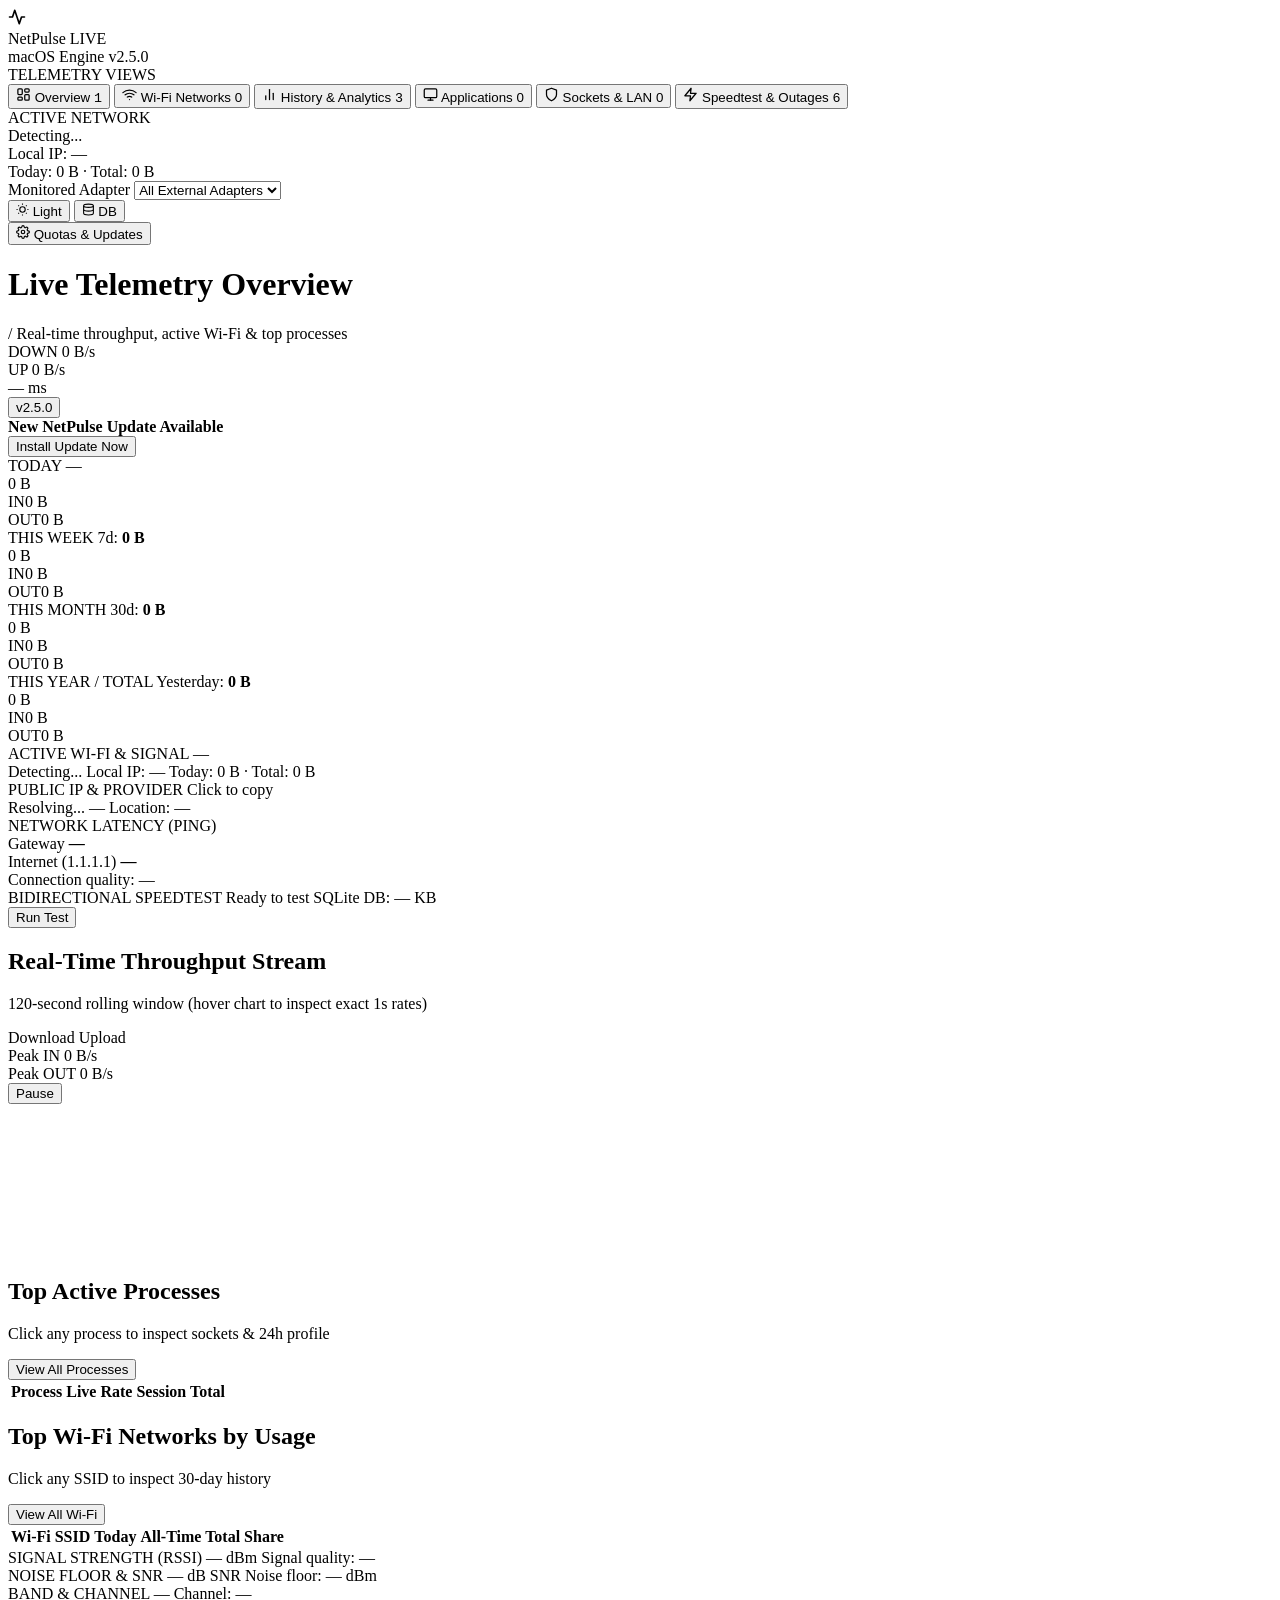
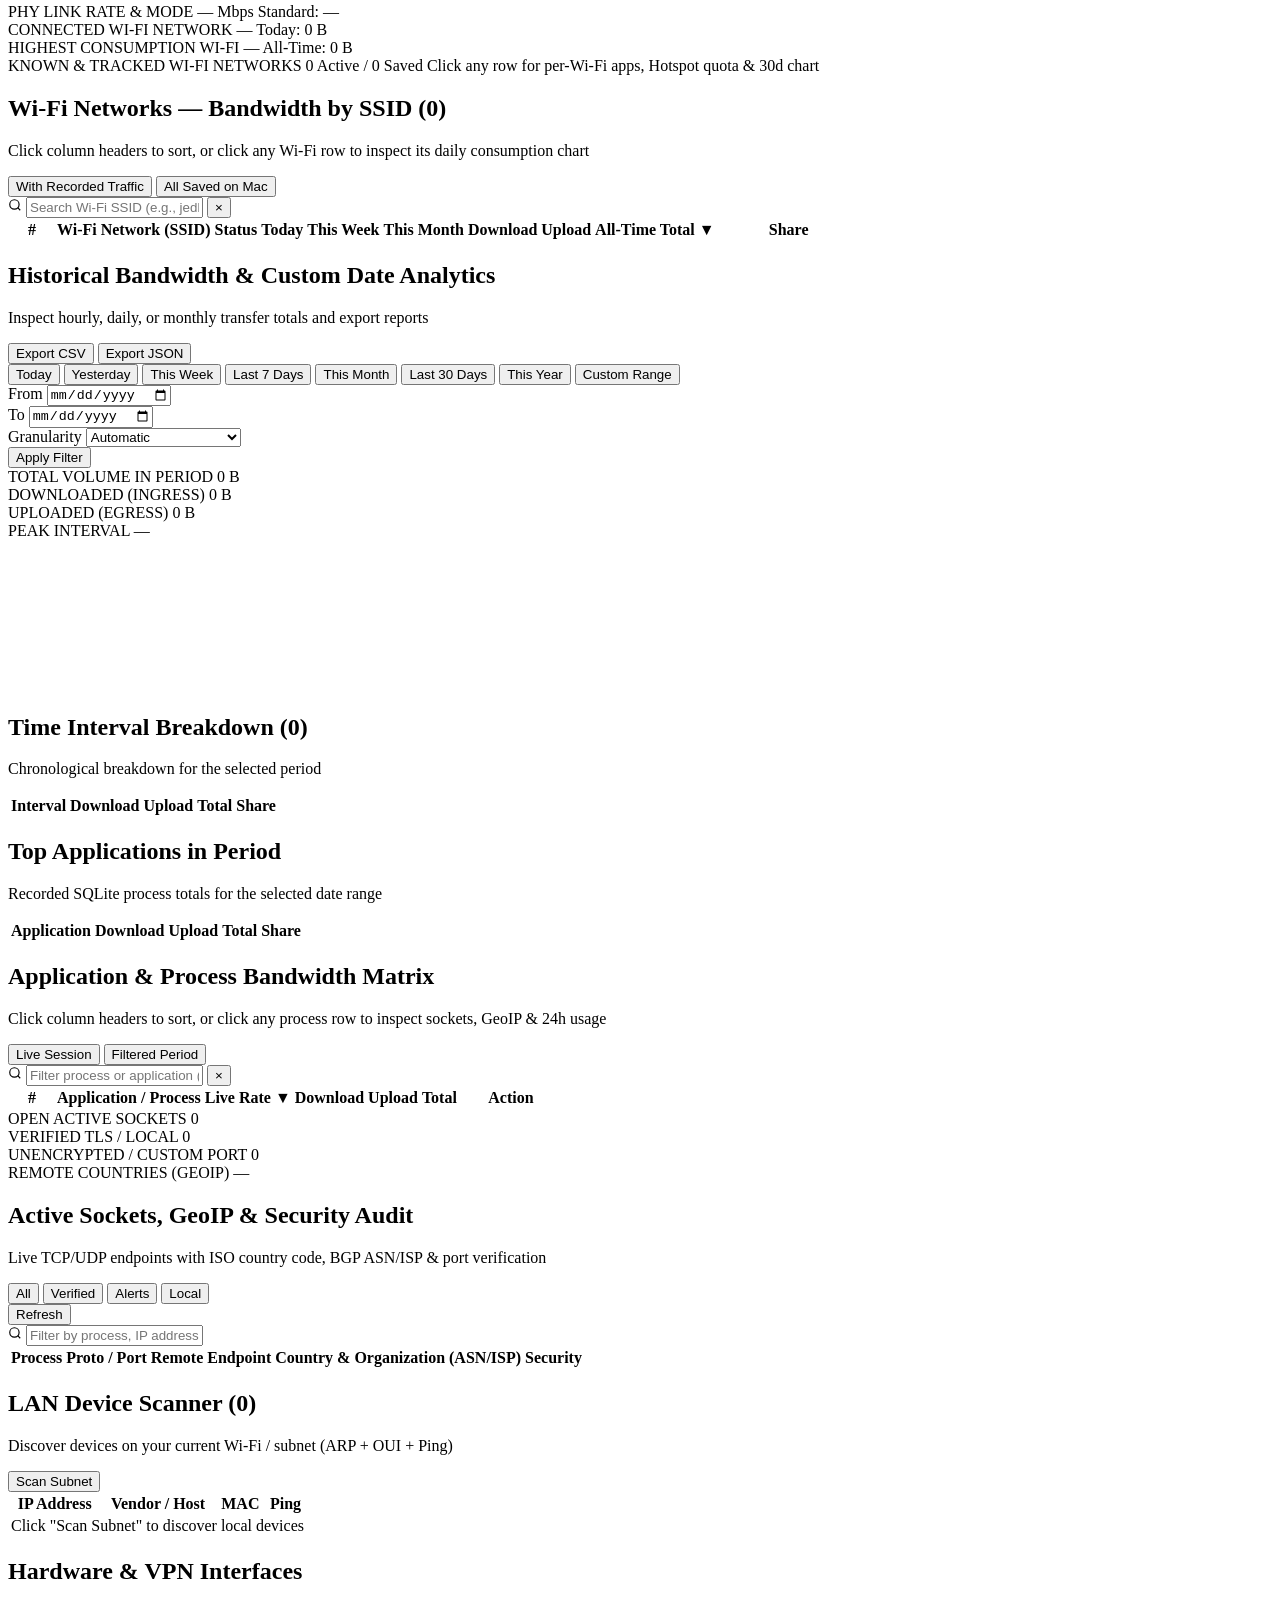
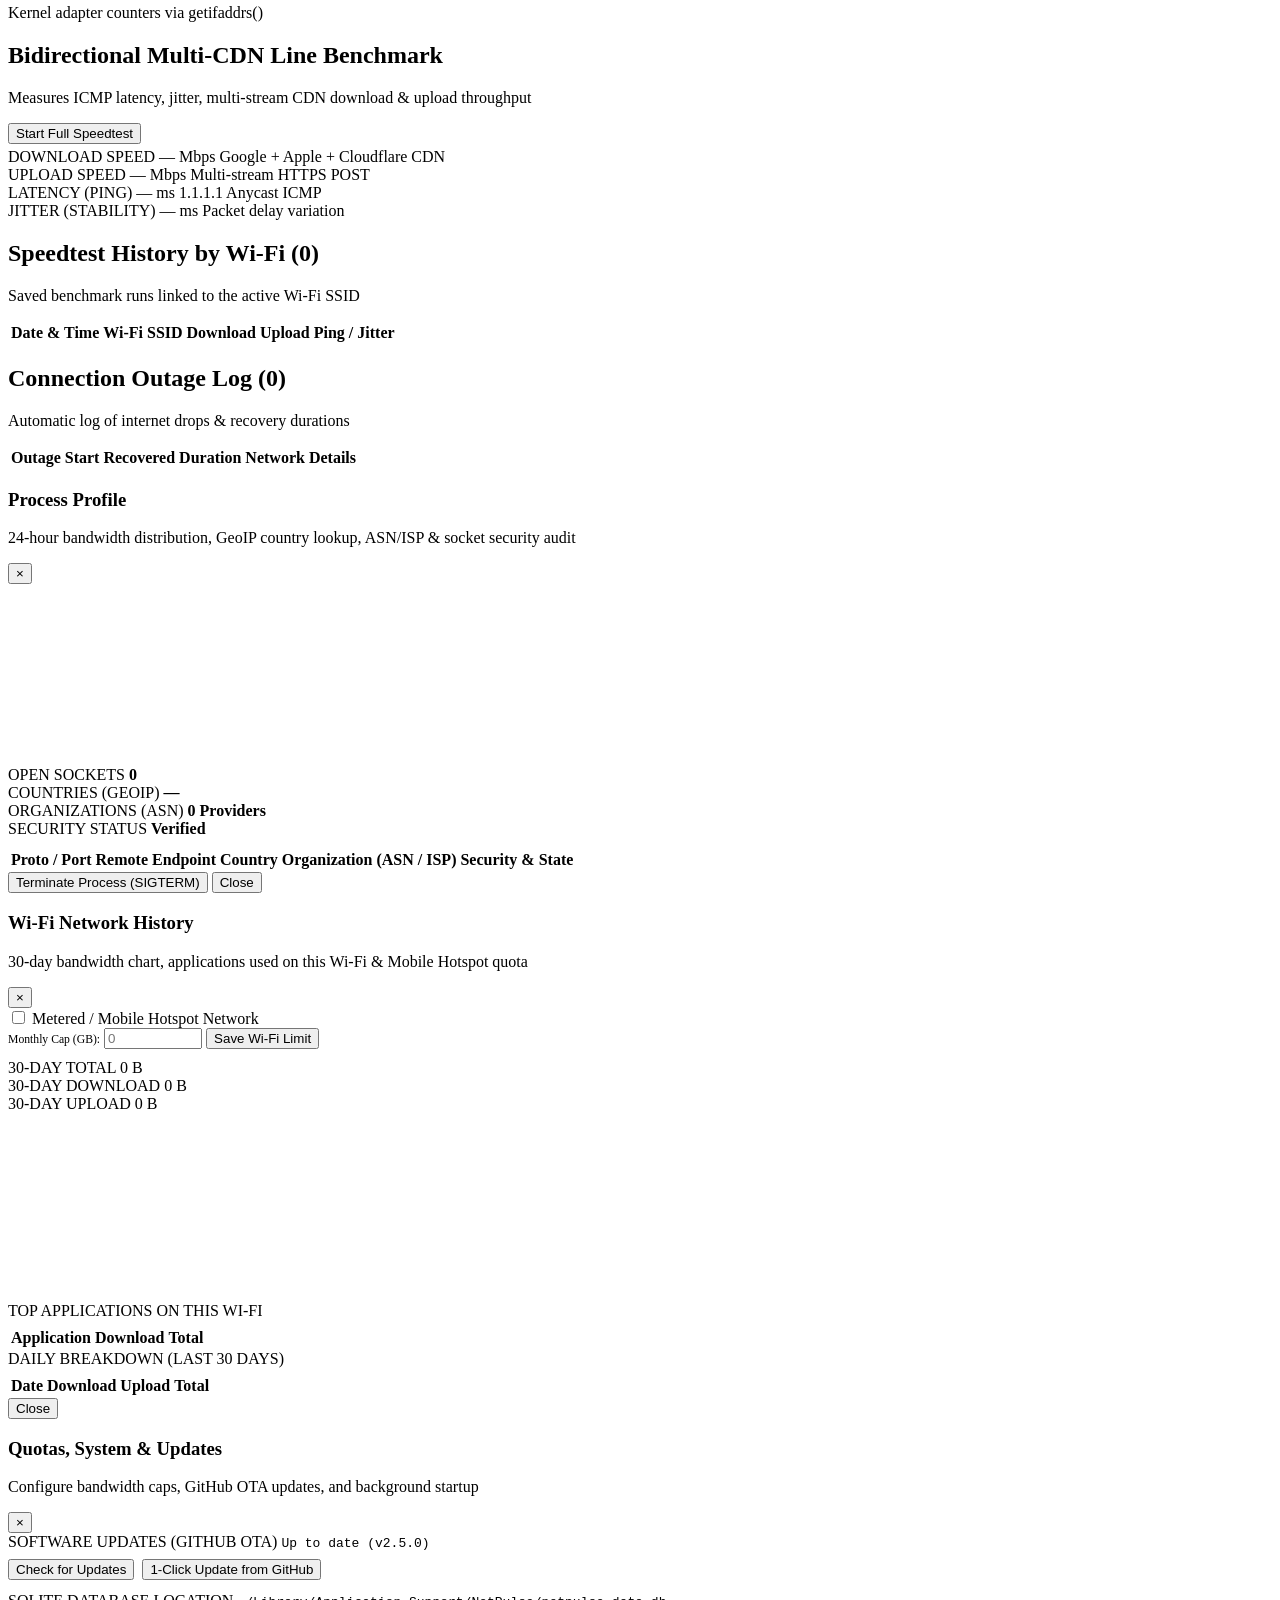
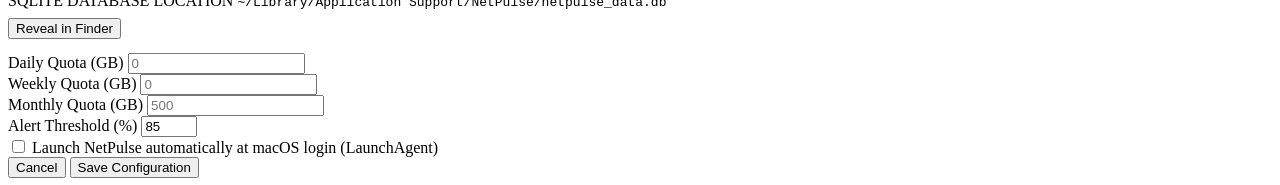
==== commit de2cd10b: "Release v2.5.0: Add Per-Wi-Fi Apps & Hotspot Quotas, Bidirectional Speedtest + History, Graphical Me" ====
--- a/NetPulse.app/Contents/Resources/static/index.html
+++ b/NetPulse.app/Contents/Resources/static/index.html
@@ -24,7 +24,7 @@
                         <span class="brand-name">NetPulse</span>
                         <span class="live-indicator"><span class="live-dot"></span>LIVE</span>
                     </div>
-                    <span class="brand-version" id="sidebarVersionLabel">macOS Engine v2.4.0</span>
+                    <span class="brand-version" id="sidebarVersionLabel">macOS Engine v2.5.0</span>
                 </div>
             </div>
 
@@ -75,9 +75,19 @@
                         <svg width="15" height="15" viewBox="0 0 24 24" fill="none" stroke="currentColor" stroke-width="2" stroke-linecap="round" stroke-linejoin="round">
                             <path d="M12 22s8-4 8-10V5l-8-3-8 3v7c0 6 8 10 8 10z"/>
                         </svg>
-                        <span>Sockets &amp; Adapters</span>
+                        <span>Sockets &amp; LAN</span>
                     </span>
                     <span class="nav-badge" id="navConnBadge">0</span>
+                </button>
+
+                <button class="nav-item" data-view="speedtest" onclick="switchView('speedtest')">
+                    <span class="nav-item-left">
+                        <svg width="15" height="15" viewBox="0 0 24 24" fill="none" stroke="currentColor" stroke-width="2" stroke-linecap="round" stroke-linejoin="round">
+                            <path d="M13 2L3 14h9l-1 8 10-12h-9l1-8z"/>
+                        </svg>
+                        <span>Speedtest &amp; Outages</span>
+                    </span>
+                    <kbd class="nav-kbd">6</kbd>
                 </button>
             </nav>
 
@@ -151,7 +161,7 @@
                     </div>
 
                     <button class="btn btn-ghost btn-sm" id="topUpdateBtn" onclick="handleTopUpdateBtn()" title="Check for Updates &amp; 1-Click OTA Update">
-                        <span id="topUpdateLabel">v2.4.0</span>
+                        <span id="topUpdateLabel">v2.5.0</span>
                     </button>
                 </div>
             </header>
@@ -236,8 +246,11 @@
 
                     <!-- Compact 4-Column Diagnostics Strip -->
                     <section class="diag-strip">
-                        <div class="diag-item" onclick="switchView('wifi')" style="cursor:pointer;" title="Click to open Wi-Fi Networks breakdown">
-                            <span class="diag-label">ACTIVE WI-FI / NETWORK</span>
+                        <div class="diag-item" onclick="switchView('wifi')" style="cursor:pointer;" title="Click to open Wi-Fi Networks &amp; Signal Quality">
+                            <div class="diag-label-row">
+                                <span class="diag-label">ACTIVE WI-FI &amp; SIGNAL</span>
+                                <span class="copy-hint" id="diagRadioChip">—</span>
+                            </div>
                             <span class="diag-value" id="diagProfile">Detecting...</span>
                             <span class="diag-sub" id="diagLocalIP">Local IP: —</span>
                             <span class="diag-sub wifi-usage-inline" id="diagWiFiUsage">Today: 0 B · Total: 0 B</span>
@@ -269,8 +282,8 @@
                         </div>
 
                         <div class="diag-item diag-item-action">
-                            <div>
-                                <span class="diag-label">MULTI-CDN SPEEDTEST</span>
+                            <div onclick="switchView('speedtest')" style="cursor:pointer;" title="Open Speedtest &amp; Outages view">
+                                <span class="diag-label">BIDIRECTIONAL SPEEDTEST</span>
                                 <span class="diag-value" id="diagSpeedtestVal">Ready to test</span>
                                 <span class="diag-sub" id="diagDbSize">SQLite DB: — KB</span>
                             </div>
@@ -356,9 +369,33 @@
                 </div>
 
                 <!-- =========================================================
-                     VIEW 2: WI-FI NETWORKS (Per-SSID Consumption)
+                     VIEW 2: WI-FI NETWORKS & RADIO SIGNAL QUALITY
                      ========================================================= -->
                 <div id="view-wifi" class="view-pane">
+                    <!-- Live CoreWLAN Radio & Signal Quality Strip -->
+                    <section class="summary-strip" style="margin-top:0;">
+                        <div class="strip-cell">
+                            <span class="strip-label">SIGNAL STRENGTH (RSSI)</span>
+                            <span class="strip-val" id="wifiRadioRssi">— dBm</span>
+                            <span class="strip-sub" id="wifiRadioQuality">Signal quality: —</span>
+                        </div>
+                        <div class="strip-cell">
+                            <span class="strip-label">NOISE FLOOR &amp; SNR</span>
+                            <span class="strip-val" id="wifiRadioSnr">— dB SNR</span>
+                            <span class="strip-sub" id="wifiRadioNoise">Noise floor: — dBm</span>
+                        </div>
+                        <div class="strip-cell">
+                            <span class="strip-label">BAND &amp; CHANNEL</span>
+                            <span class="strip-val" id="wifiRadioBand">—</span>
+                            <span class="strip-sub" id="wifiRadioChannel">Channel: —</span>
+                        </div>
+                        <div class="strip-cell">
+                            <span class="strip-label">PHY LINK RATE &amp; MODE</span>
+                            <span class="strip-val down-text" id="wifiRadioTx">— Mbps</span>
+                            <span class="strip-sub" id="wifiRadioStd">Standard: —</span>
+                        </div>
+                    </section>
+
                     <section class="summary-strip summary-strip-3" style="margin-top:0;">
                         <div class="strip-cell">
                             <span class="strip-label">CONNECTED WI-FI NETWORK</span>
@@ -373,7 +410,7 @@
                         <div class="strip-cell">
                             <span class="strip-label">KNOWN &amp; TRACKED WI-FI NETWORKS</span>
                             <span class="strip-val" id="wifiSumCounts">0 Active / 0 Saved</span>
-                            <span class="strip-sub">Click any row below for 30-day daily chart</span>
+                            <span class="strip-sub">Click any row for per-Wi-Fi apps, Hotspot quota &amp; 30d chart</span>
                         </div>
                     </section>
 
@@ -643,14 +680,127 @@
                             </div>
                         </section>
 
+                        <div class="side-col-stack">
+                            <section class="surface-panel">
+                                <div class="panel-head">
+                                    <div class="panel-titles">
+                                        <h2 class="section-title">LAN Device Scanner (<span id="lanDeviceCount">0</span>)</h2>
+                                        <p class="section-subtitle">Discover devices on your current Wi-Fi / subnet (ARP + OUI + Ping)</p>
+                                    </div>
+                                    <button class="btn btn-primary btn-xs" id="lanScanBtn" onclick="triggerLanScan()">Scan Subnet</button>
+                                </div>
+                                <div class="table-container" style="max-height: 235px;">
+                                    <table class="pro-table compact">
+                                        <thead>
+                                            <tr>
+                                                <th>IP Address</th>
+                                                <th>Vendor / Host</th>
+                                                <th>MAC</th>
+                                                <th class="num-col">Ping</th>
+                                            </tr>
+                                        </thead>
+                                        <tbody id="lanDevicesBody">
+                                            <tr><td colspan="4" style="text-align:center;color:var(--text-muted);">Click "Scan Subnet" to discover local devices</td></tr>
+                                        </tbody>
+                                    </table>
+                                </div>
+                            </section>
+
+                            <section class="surface-panel">
+                                <div class="panel-head">
+                                    <div class="panel-titles">
+                                        <h2 class="section-title">Hardware &amp; VPN Interfaces</h2>
+                                        <p class="section-subtitle">Kernel adapter counters via getifaddrs()</p>
+                                    </div>
+                                </div>
+                                <div class="iface-stack" id="interfacesList" style="max-height: 215px;"></div>
+                            </section>
+                        </div>
+                    </div>
+                </div>
+
+                <!-- =========================================================
+                     VIEW 6: SPEEDTEST & CONNECTION OUTAGES
+                     ========================================================= -->
+                <div id="view-speedtest" class="view-pane">
+                    <section class="surface-panel">
+                        <div class="panel-head">
+                            <div class="panel-titles">
+                                <h2 class="section-title">Bidirectional Multi-CDN Line Benchmark</h2>
+                                <p class="section-subtitle" id="speedtestPhaseLabel">Measures ICMP latency, jitter, multi-stream CDN download &amp; upload throughput</p>
+                            </div>
+                            <button class="btn btn-primary" id="fullSpeedtestBtn" onclick="triggerSpeedtest()">Start Full Speedtest</button>
+                        </div>
+
+                        <div class="summary-strip" style="margin-top: 4px;">
+                            <div class="strip-cell">
+                                <span class="strip-label">DOWNLOAD SPEED</span>
+                                <span class="strip-val down-text" id="stCardDown">— Mbps</span>
+                                <span class="strip-sub">Google + Apple + Cloudflare CDN</span>
+                            </div>
+                            <div class="strip-cell">
+                                <span class="strip-label">UPLOAD SPEED</span>
+                                <span class="strip-val up-text" id="stCardUp">— Mbps</span>
+                                <span class="strip-sub">Multi-stream HTTPS POST</span>
+                            </div>
+                            <div class="strip-cell">
+                                <span class="strip-label">LATENCY (PING)</span>
+                                <span class="strip-val" id="stCardPing">— ms</span>
+                                <span class="strip-sub">1.1.1.1 Anycast ICMP</span>
+                            </div>
+                            <div class="strip-cell">
+                                <span class="strip-label">JITTER (STABILITY)</span>
+                                <span class="strip-val" id="stCardJitter">— ms</span>
+                                <span class="strip-sub">Packet delay variation</span>
+                            </div>
+                        </div>
+                    </section>
+
+                    <div class="overview-split">
                         <section class="surface-panel">
                             <div class="panel-head">
                                 <div class="panel-titles">
-                                    <h2 class="section-title">Hardware &amp; VPN Interfaces</h2>
-                                    <p class="section-subtitle">Kernel adapter counters via getifaddrs()</p>
-                                </div>
-                            </div>
-                            <div class="iface-stack" id="interfacesList"></div>
+                                    <h2 class="section-title">Speedtest History by Wi-Fi (<span id="stHistCount">0</span>)</h2>
+                                    <p class="section-subtitle">Saved benchmark runs linked to the active Wi-Fi SSID</p>
+                                </div>
+                            </div>
+                            <div class="table-container" style="max-height: 360px;">
+                                <table class="pro-table compact">
+                                    <thead>
+                                        <tr>
+                                            <th>Date &amp; Time</th>
+                                            <th>Wi-Fi SSID</th>
+                                            <th class="num-col">Download</th>
+                                            <th class="num-col">Upload</th>
+                                            <th class="num-col">Ping / Jitter</th>
+                                        </tr>
+                                    </thead>
+                                    <tbody id="speedtestHistoryBody"></tbody>
+                                </table>
+                            </div>
+                        </section>
+
+                        <section class="surface-panel">
+                            <div class="panel-head">
+                                <div class="panel-titles">
+                                    <h2 class="section-title">Connection Outage Log (<span id="outageCount">0</span>)</h2>
+                                    <p class="section-subtitle">Automatic log of internet drops &amp; recovery durations</p>
+                                </div>
+                            </div>
+                            <div class="table-container" style="max-height: 360px;">
+                                <table class="pro-table compact">
+                                    <thead>
+                                        <tr>
+                                            <th>Outage Start</th>
+                                            <th>Recovered</th>
+                                            <th class="num-col">Duration</th>
+                                            <th>Network</th>
+                                            <th>Details</th>
+                                        </tr>
+                                    </thead>
+                                    <tbody id="outageLogBody"></tbody>
+                                </table>
+                            </div>
                         </section>
                     </div>
                 </div>
@@ -718,18 +868,31 @@
         </div>
     </div>
 
-    <!-- Wi-Fi Network 30-Day Inspector Modal -->
+    <!-- Wi-Fi Network 30-Day, Per-App & Hotspot Quota Inspector Modal -->
     <div id="wifiDetailModal" class="modal-backdrop hidden" onclick="if(event.target===this)closeWifiInspector()">
         <div class="modal-dialog modal-lg">
             <div class="modal-head">
                 <div>
                     <h3 class="modal-title" id="inspectorWifiTitle">Wi-Fi Network History</h3>
-                    <p class="modal-subtitle">Last 30 days of recorded data consumption on this Wi-Fi network</p>
+                    <p class="modal-subtitle">30-day bandwidth chart, applications used on this Wi-Fi &amp; Mobile Hotspot quota</p>
                 </div>
                 <button class="btn-close" onclick="closeWifiInspector()">&times;</button>
             </div>
             <div class="modal-content">
-                <div class="summary-strip summary-strip-3" style="margin-top:0;margin-bottom:12px;">
+                <!-- Hotspot / Metered Wi-Fi Limit Bar -->
+                <div class="hotspot-config-bar">
+                    <label class="hotspot-check">
+                        <input type="checkbox" id="wifiModalMeteredCheck">
+                        <span>Metered / Mobile Hotspot Network</span>
+                    </label>
+                    <div class="hotspot-limit-right">
+                        <label for="wifiModalLimitGb" style="font-size:0.73rem;color:var(--text-secondary);">Monthly Cap (GB):</label>
+                        <input type="number" step="0.5" min="0" id="wifiModalLimitGb" class="input-control" style="width:90px;" placeholder="0">
+                        <button class="btn btn-primary btn-xs" onclick="saveCurrentWifiLimit()">Save Wi-Fi Limit</button>
+                    </div>
+                </div>
+
+                <div class="summary-strip summary-strip-3" style="margin-top:10px;margin-bottom:12px;">
                     <div class="strip-cell">
                         <span class="strip-label">30-DAY TOTAL</span>
                         <span class="strip-val" id="wifiInspTotal">0 B</span>
@@ -743,21 +906,41 @@
                         <span class="strip-val up-text" id="wifiInspOut">0 B</span>
                     </div>
                 </div>
-                <div class="chart-frame" style="height:185px;margin-bottom:12px;">
+                <div class="chart-frame" style="height:165px;margin-bottom:12px;">
                     <canvas id="wifiDetailCanvas"></canvas>
                 </div>
-                <div class="table-container" style="max-height:200px;">
-                    <table class="pro-table compact">
-                        <thead>
-                            <tr>
-                                <th>Date</th>
-                                <th class="num-col">Download</th>
-                                <th class="num-col">Upload</th>
-                                <th class="num-col">Daily Total</th>
-                            </tr>
-                        </thead>
-                        <tbody id="wifiInspectorBody"></tbody>
-                    </table>
+                <div class="overview-split" style="gap:12px;">
+                    <div>
+                        <div class="strip-label" style="margin-bottom:6px;">TOP APPLICATIONS ON THIS WI-FI</div>
+                        <div class="table-container" style="max-height:185px;">
+                            <table class="pro-table compact">
+                                <thead>
+                                    <tr>
+                                        <th>Application</th>
+                                        <th class="num-col">Download</th>
+                                        <th class="num-col">Total</th>
+                                    </tr>
+                                </thead>
+                                <tbody id="wifiInspectorAppsBody"></tbody>
+                            </table>
+                        </div>
+                    </div>
+                    <div>
+                        <div class="strip-label" style="margin-bottom:6px;">DAILY BREAKDOWN (LAST 30 DAYS)</div>
+                        <div class="table-container" style="max-height:185px;">
+                            <table class="pro-table compact">
+                                <thead>
+                                    <tr>
+                                        <th>Date</th>
+                                        <th class="num-col">Download</th>
+                                        <th class="num-col">Upload</th>
+                                        <th class="num-col">Total</th>
+                                    </tr>
+                                </thead>
+                                <tbody id="wifiInspectorBody"></tbody>
+                            </table>
+                        </div>
+                    </div>
                 </div>
             </div>
             <div class="modal-actions">
@@ -779,7 +962,7 @@
             <div class="modal-content">
                 <div class="storage-info-box" style="margin-bottom:12px;">
                     <span class="strip-label">SOFTWARE UPDATES (GITHUB OTA)</span>
-                    <code id="modalUpdateStatus">Up to date (v2.4.0)</code>
+                    <code id="modalUpdateStatus">Up to date (v2.5.0)</code>
                     <div style="margin-top:8px;display:flex;gap:8px;flex-wrap:wrap;">
                         <button class="btn btn-ghost btn-xs" id="modalCheckUpdateBtn" onclick="checkUpdates()">Check for Updates</button>
                         <button class="btn btn-primary btn-xs" id="modalInstallUpdateBtn" onclick="installUpdate()">1-Click Update from GitHub</button>
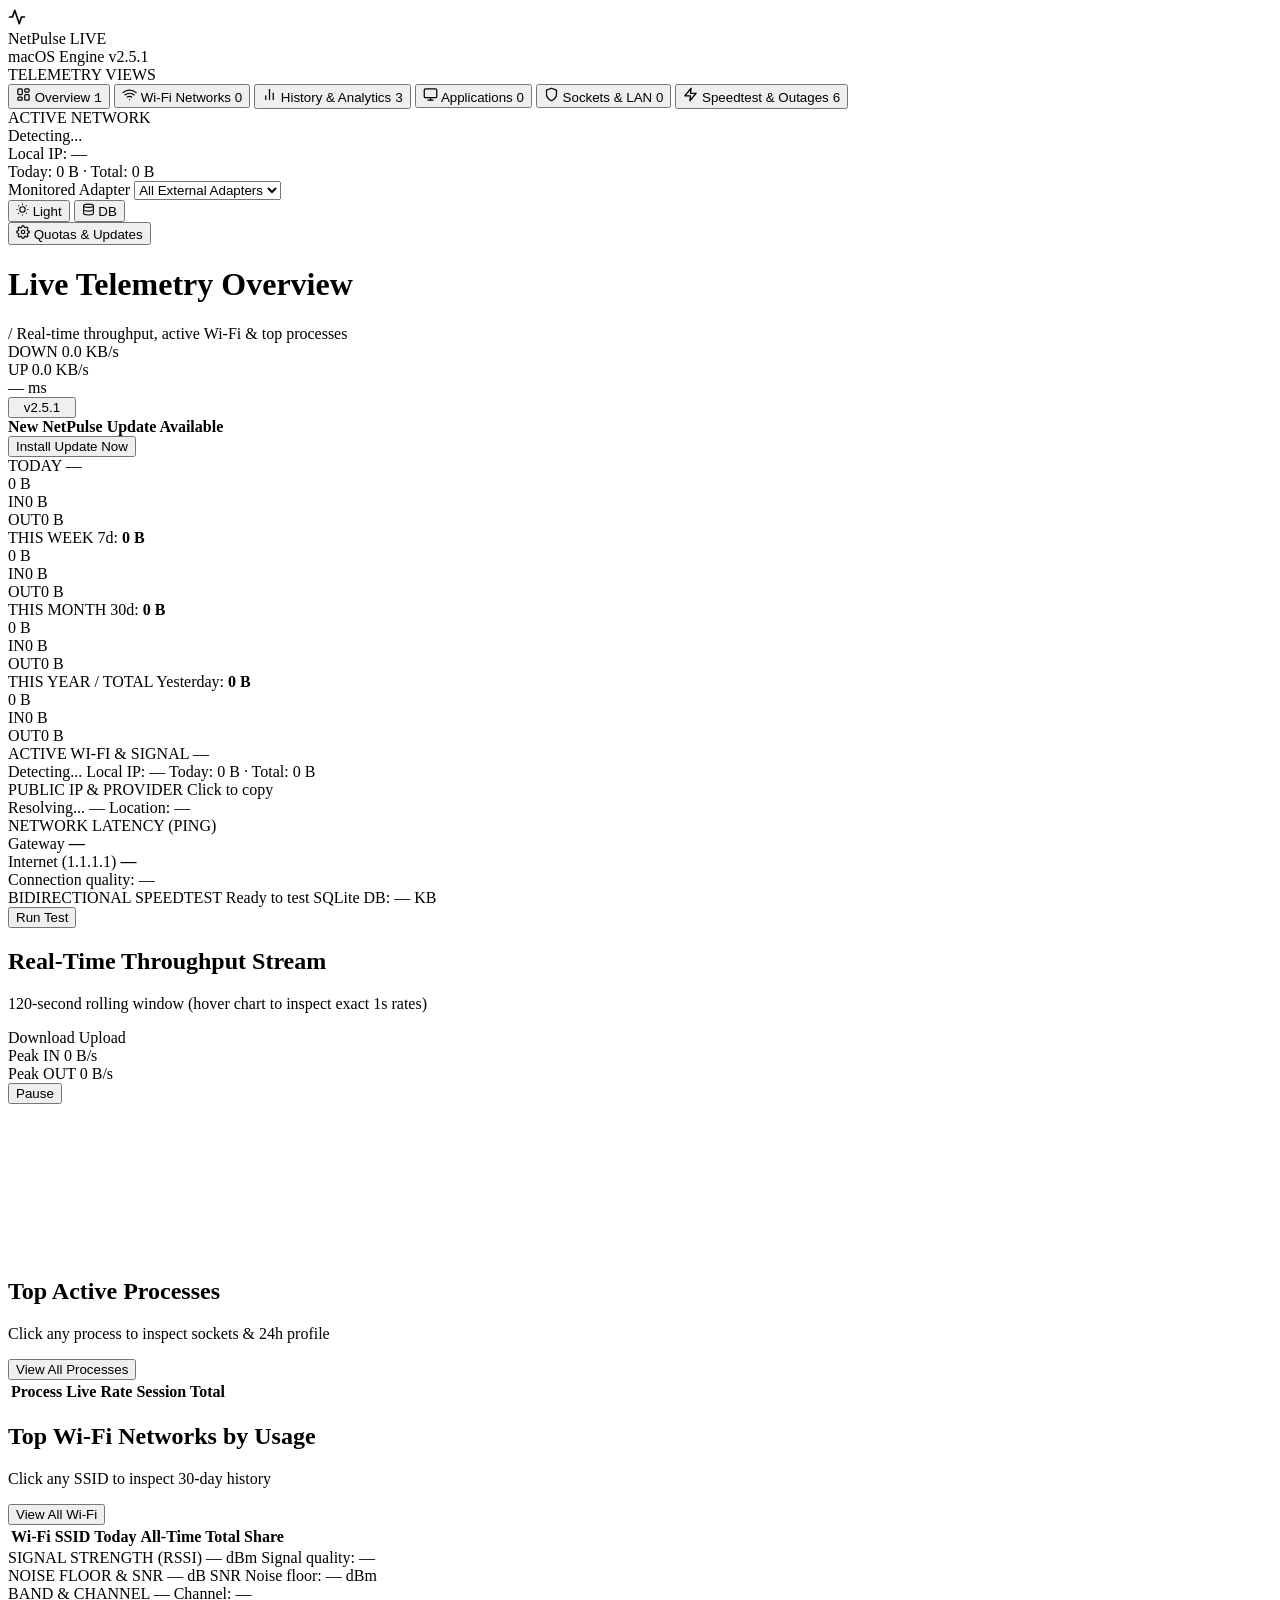
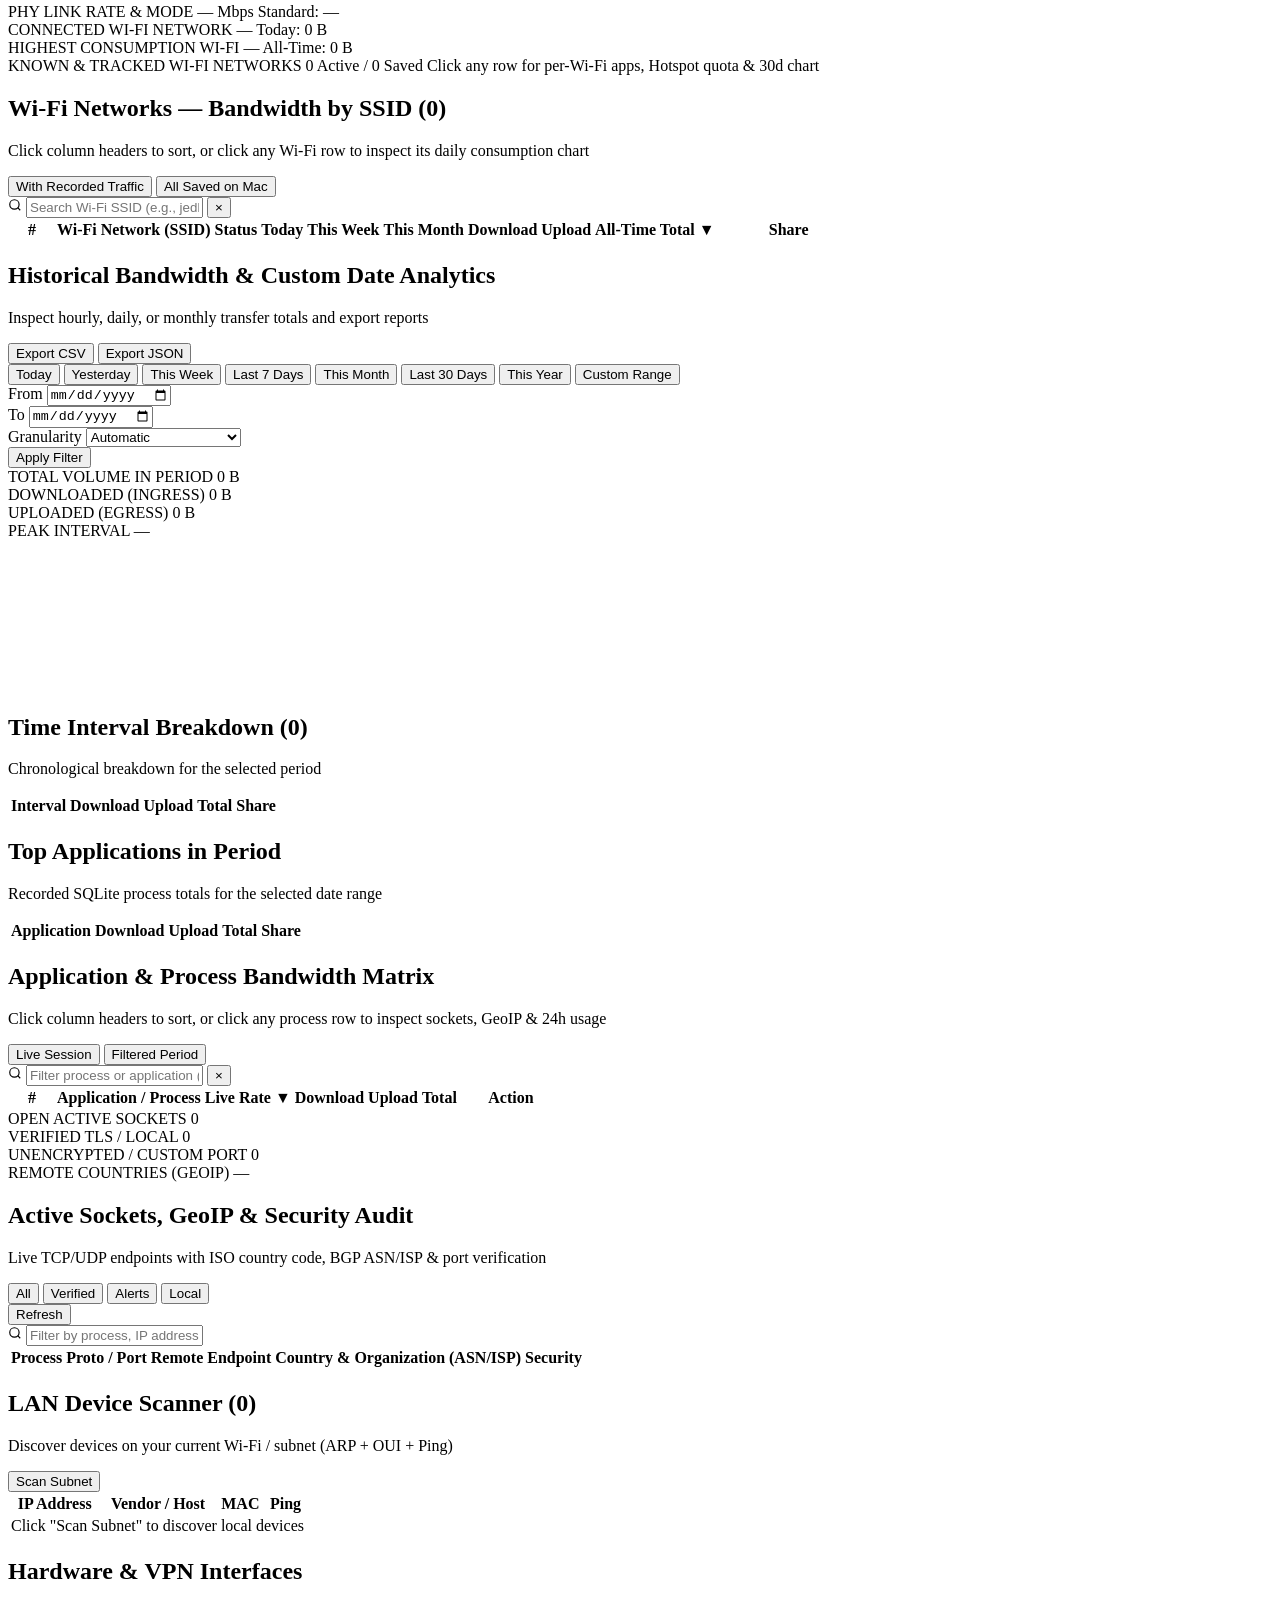
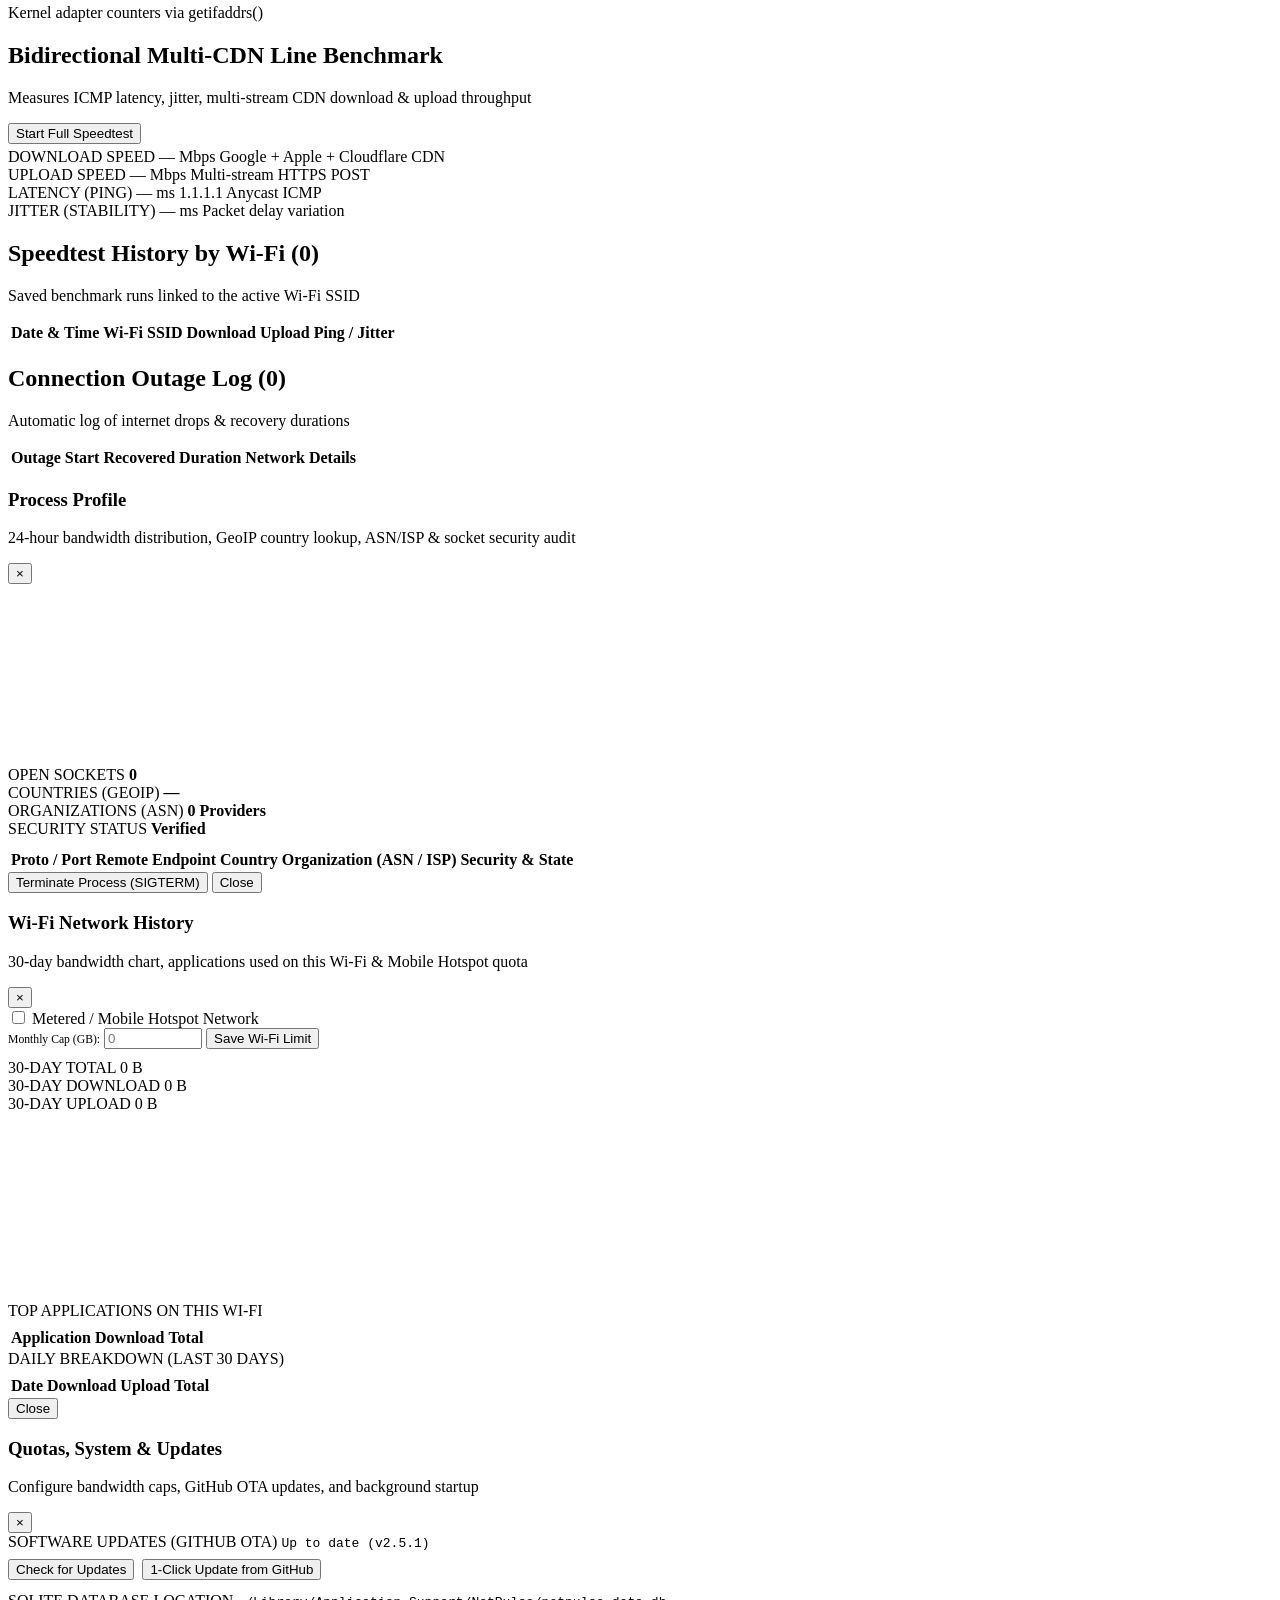
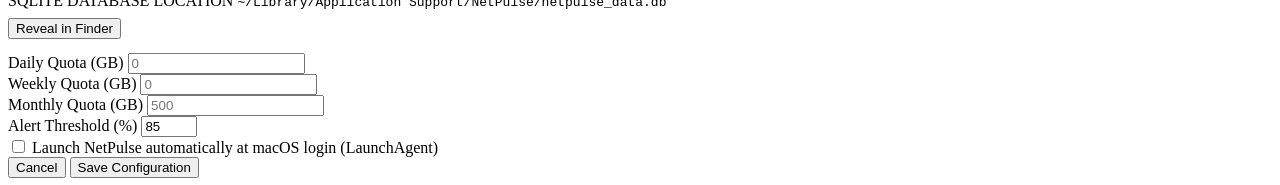
==== commit 6e9bc576: "Release v2.5.1: Fixed-width 2-line stacked speed display in macOS Menu Bar and top header (zero widt" ====
--- a/NetPulse.app/Contents/Resources/static/index.html
+++ b/NetPulse.app/Contents/Resources/static/index.html
@@ -24,7 +24,7 @@
                         <span class="brand-name">NetPulse</span>
                         <span class="live-indicator"><span class="live-dot"></span>LIVE</span>
                     </div>
-                    <span class="brand-version" id="sidebarVersionLabel">macOS Engine v2.5.0</span>
+                    <span class="brand-version" id="sidebarVersionLabel">macOS Engine v2.5.1</span>
                 </div>
             </div>
 
@@ -145,13 +145,12 @@
                         <div class="rate-pill">
                             <span class="dot-indicator down-bg"></span>
                             <span class="rate-pill-lbl">DOWN</span>
-                            <span class="rate-pill-val" id="headerSpeedIn">0 B/s</span>
-                        </div>
-                        <div class="rate-pill-divider"></div>
+                            <span class="rate-pill-val" id="headerSpeedIn">0.0 KB/s</span>
+                        </div>
                         <div class="rate-pill">
                             <span class="dot-indicator up-bg"></span>
                             <span class="rate-pill-lbl">UP</span>
-                            <span class="rate-pill-val" id="headerSpeedOut">0 B/s</span>
+                            <span class="rate-pill-val" id="headerSpeedOut">0.0 KB/s</span>
                         </div>
                     </div>
 
@@ -160,8 +159,8 @@
                         <span id="headerPingVal">— ms</span>
                     </div>
 
-                    <button class="btn btn-ghost btn-sm" id="topUpdateBtn" onclick="handleTopUpdateBtn()" title="Check for Updates &amp; 1-Click OTA Update">
-                        <span id="topUpdateLabel">v2.5.0</span>
+                    <button class="btn btn-ghost btn-sm" id="topUpdateBtn" onclick="handleTopUpdateBtn()" title="Check for Updates &amp; 1-Click OTA Update" style="min-width:68px;">
+                        <span id="topUpdateLabel">v2.5.1</span>
                     </button>
                 </div>
             </header>
@@ -962,7 +961,7 @@
             <div class="modal-content">
                 <div class="storage-info-box" style="margin-bottom:12px;">
                     <span class="strip-label">SOFTWARE UPDATES (GITHUB OTA)</span>
-                    <code id="modalUpdateStatus">Up to date (v2.5.0)</code>
+                    <code id="modalUpdateStatus">Up to date (v2.5.1)</code>
                     <div style="margin-top:8px;display:flex;gap:8px;flex-wrap:wrap;">
                         <button class="btn btn-ghost btn-xs" id="modalCheckUpdateBtn" onclick="checkUpdates()">Check for Updates</button>
                         <button class="btn btn-primary btn-xs" id="modalInstallUpdateBtn" onclick="installUpdate()">1-Click Update from GitHub</button>
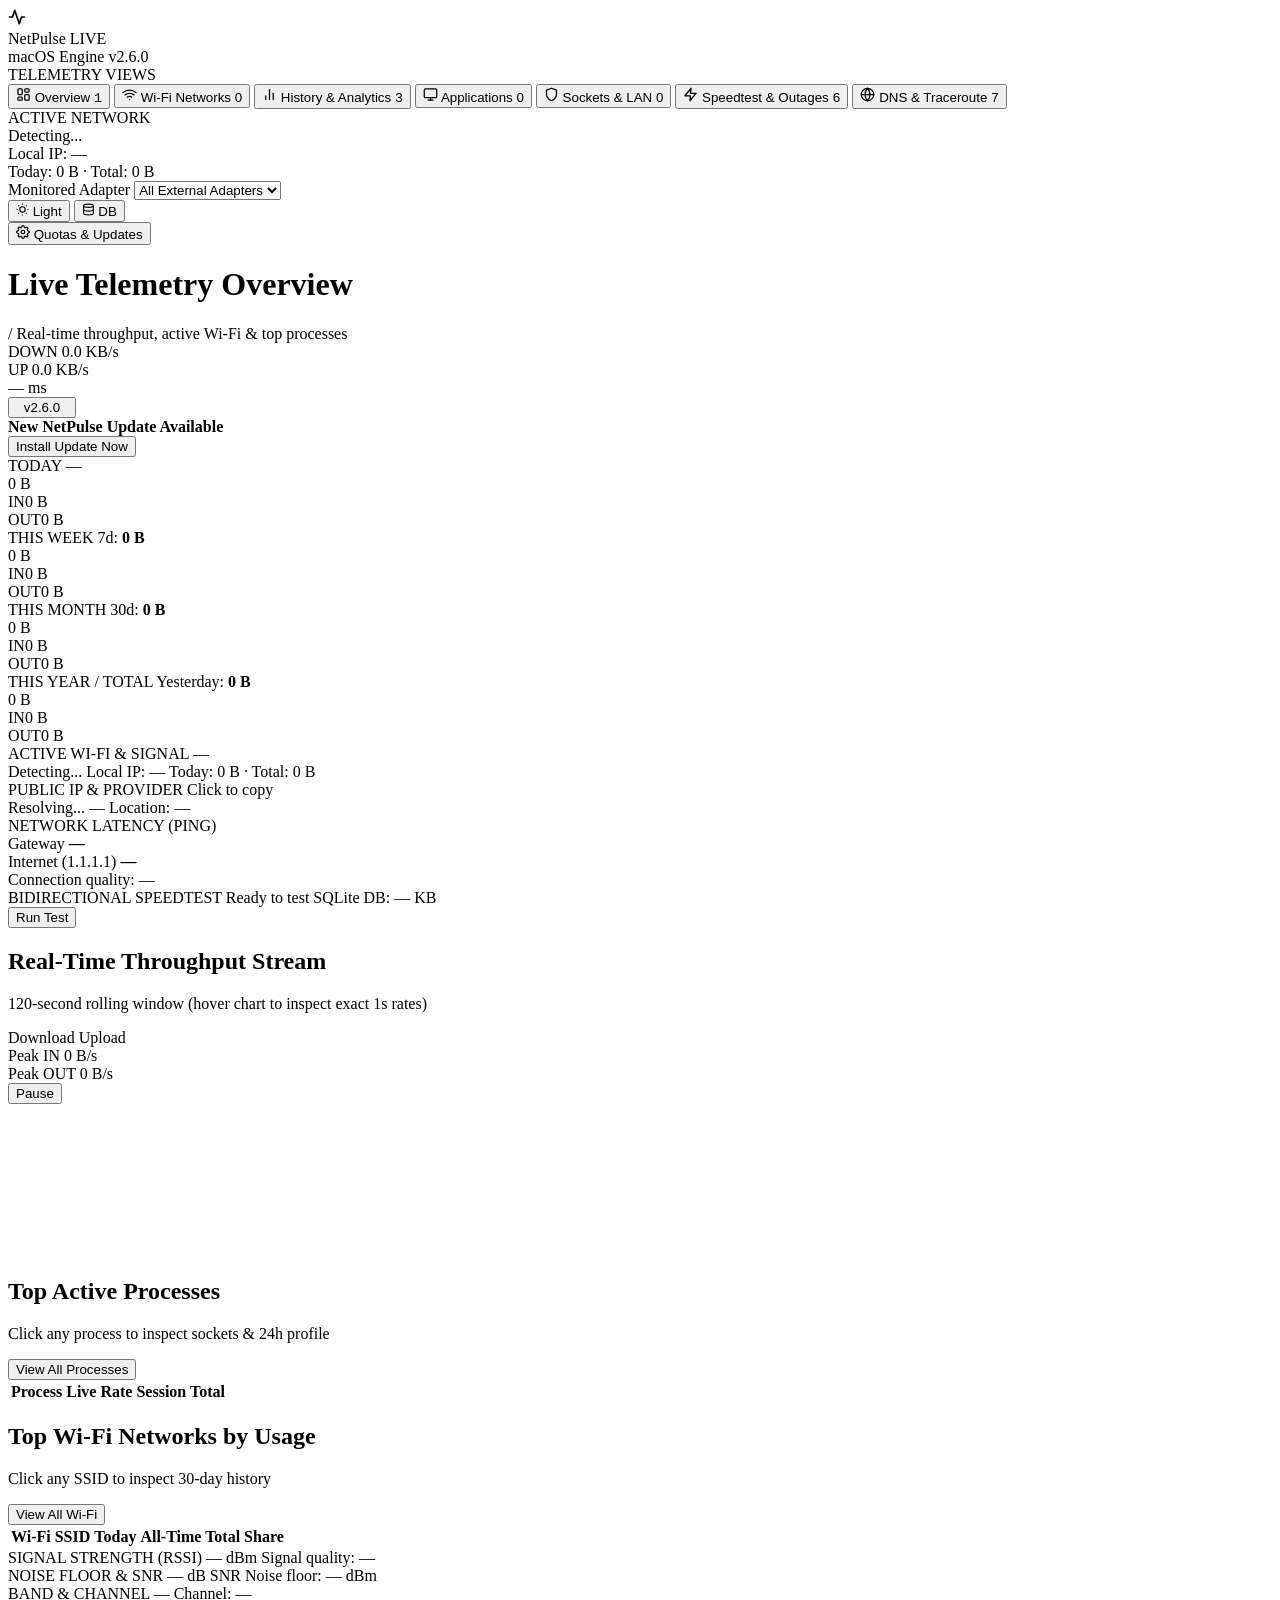
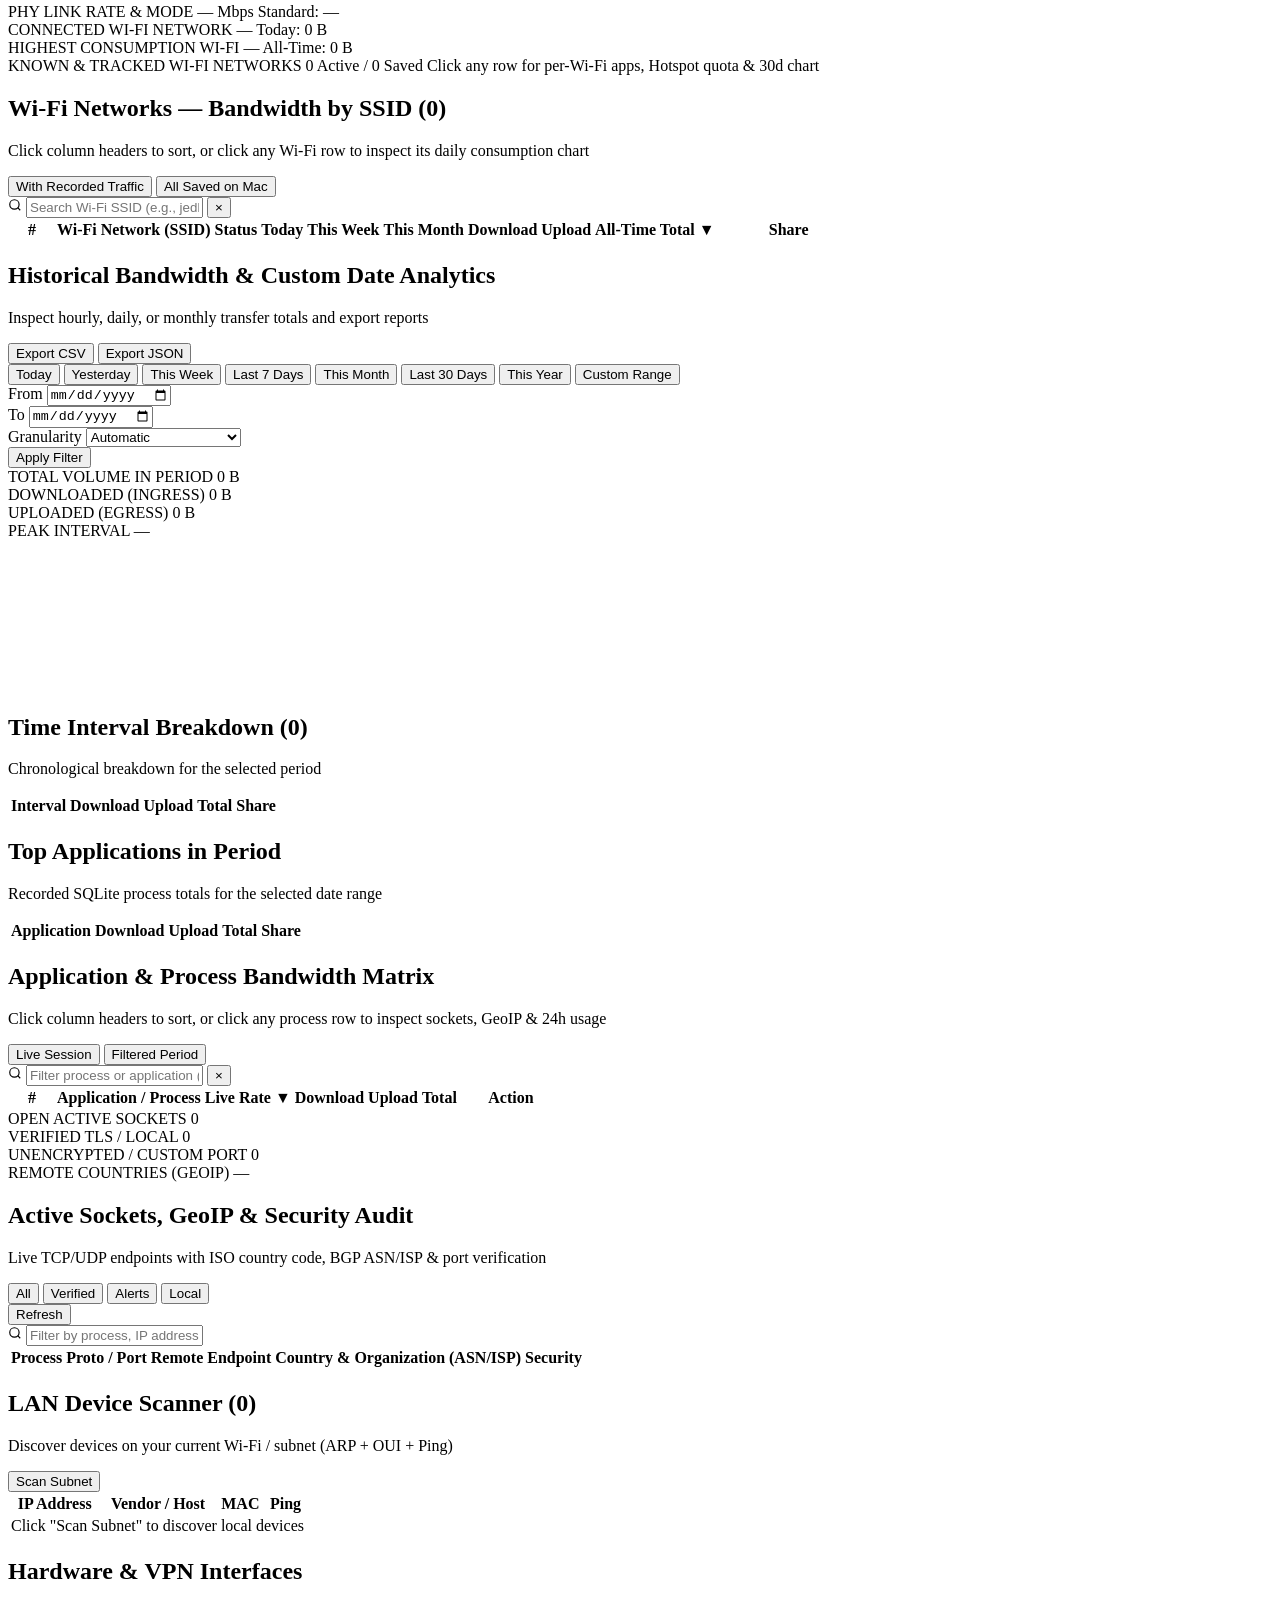
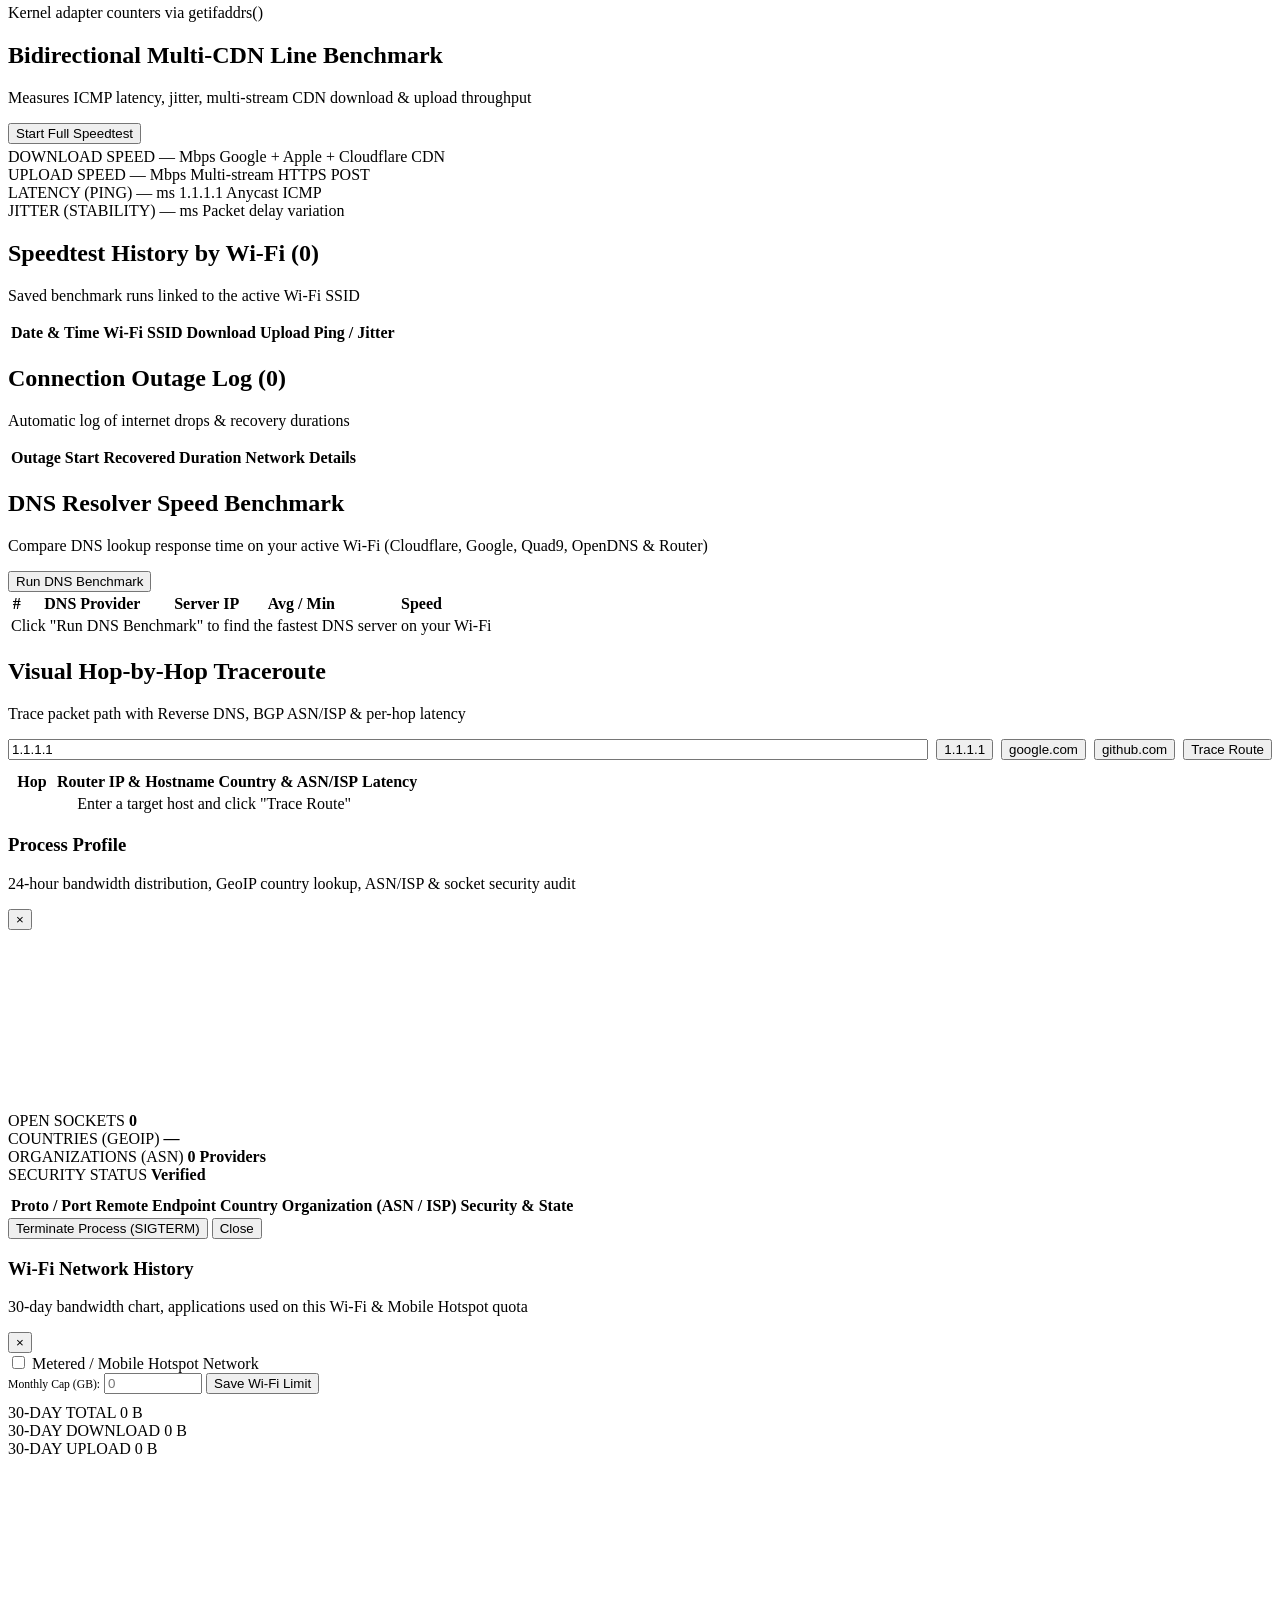
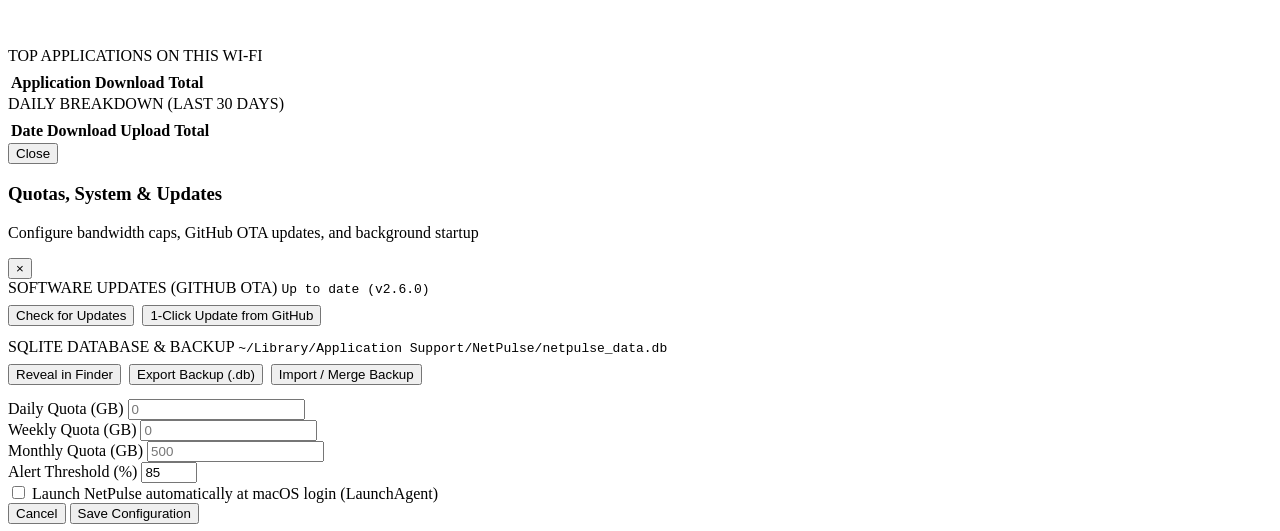
==== commit 8b91e00a: "Release v2.6.0: Add DNS Benchmark, Visual Traceroute, Reverse DNS Socket Hostnames, SQLite Backup/Re" ====
--- a/NetPulse.app/Contents/Resources/static/index.html
+++ b/NetPulse.app/Contents/Resources/static/index.html
@@ -24,7 +24,7 @@
                         <span class="brand-name">NetPulse</span>
                         <span class="live-indicator"><span class="live-dot"></span>LIVE</span>
                     </div>
-                    <span class="brand-version" id="sidebarVersionLabel">macOS Engine v2.5.1</span>
+                    <span class="brand-version" id="sidebarVersionLabel">macOS Engine v2.6.0</span>
                 </div>
             </div>
 
@@ -89,6 +89,16 @@
                     </span>
                     <kbd class="nav-kbd">6</kbd>
                 </button>
+
+                <button class="nav-item" data-view="tools" onclick="switchView('tools')">
+                    <span class="nav-item-left">
+                        <svg width="15" height="15" viewBox="0 0 24 24" fill="none" stroke="currentColor" stroke-width="2" stroke-linecap="round" stroke-linejoin="round">
+                            <circle cx="12" cy="12" r="10"/><line x1="2" y1="12" x2="22" y2="12"/><path d="M12 2a15.3 15.3 0 0 1 4 10 15.3 15.3 0 0 1-4 10 15.3 15.3 0 0 1-4-10 15.3 15.3 0 0 1 4-10z"/>
+                        </svg>
+                        <span>DNS &amp; Traceroute</span>
+                    </span>
+                    <kbd class="nav-kbd">7</kbd>
+                </button>
             </nav>
 
             <!-- Active Network Quick Summary Box in Sidebar -->
@@ -160,7 +170,7 @@
                     </div>
 
                     <button class="btn btn-ghost btn-sm" id="topUpdateBtn" onclick="handleTopUpdateBtn()" title="Check for Updates &amp; 1-Click OTA Update" style="min-width:68px;">
-                        <span id="topUpdateLabel">v2.5.1</span>
+                        <span id="topUpdateLabel">v2.6.0</span>
                     </button>
                 </div>
             </header>
@@ -803,6 +813,75 @@
                         </section>
                     </div>
                 </div>
+
+                <!-- =========================================================
+                     VIEW 7: DNS BENCHMARK & VISUAL TRACEROUTE
+                     ========================================================= -->
+                <div id="view-tools" class="view-pane">
+                    <div class="overview-split">
+                        <!-- Multi-Provider DNS Resolver Benchmark -->
+                        <section class="surface-panel">
+                            <div class="panel-head">
+                                <div class="panel-titles">
+                                    <h2 class="section-title">DNS Resolver Speed Benchmark</h2>
+                                    <p class="section-subtitle">Compare DNS lookup response time on your active Wi-Fi (Cloudflare, Google, Quad9, OpenDNS &amp; Router)</p>
+                                </div>
+                                <button class="btn btn-primary btn-sm" id="dnsBenchBtn" onclick="triggerDnsBenchmark()">Run DNS Benchmark</button>
+                            </div>
+
+                            <div class="table-container" style="max-height: 440px;">
+                                <table class="pro-table">
+                                    <thead>
+                                        <tr>
+                                            <th>#</th>
+                                            <th>DNS Provider</th>
+                                            <th>Server IP</th>
+                                            <th class="num-col">Avg / Min</th>
+                                            <th style="width:140px;">Speed</th>
+                                        </tr>
+                                    </thead>
+                                    <tbody id="dnsBenchmarkBody">
+                                        <tr><td colspan="5" style="text-align:center;color:var(--text-muted);">Click "Run DNS Benchmark" to find the fastest DNS server on your Wi-Fi</td></tr>
+                                    </tbody>
+                                </table>
+                            </div>
+                        </section>
+
+                        <!-- Visual Hop-by-Hop Traceroute -->
+                        <section class="surface-panel">
+                            <div class="panel-head">
+                                <div class="panel-titles">
+                                    <h2 class="section-title">Visual Hop-by-Hop Traceroute</h2>
+                                    <p class="section-subtitle">Trace packet path with Reverse DNS, BGP ASN/ISP &amp; per-hop latency</p>
+                                </div>
+                            </div>
+
+                            <div style="display:flex;gap:8px;margin-bottom:10px;flex-wrap:wrap;">
+                                <input type="text" id="tracerouteTargetInput" class="input-control" style="flex:1;min-width:170px;" value="1.1.1.1" placeholder="Target host or IP (e.g. google.com, 1.1.1.1)">
+                                <button class="btn btn-ghost btn-xs" onclick="setTraceTarget('1.1.1.1')">1.1.1.1</button>
+                                <button class="btn btn-ghost btn-xs" onclick="setTraceTarget('google.com')">google.com</button>
+                                <button class="btn btn-ghost btn-xs" onclick="setTraceTarget('github.com')">github.com</button>
+                                <button class="btn btn-primary btn-sm" id="tracerouteRunBtn" onclick="triggerTraceroute()">Trace Route</button>
+                            </div>
+
+                            <div class="table-container" style="max-height: 392px;">
+                                <table class="pro-table compact">
+                                    <thead>
+                                        <tr>
+                                            <th style="width:42px;">Hop</th>
+                                            <th>Router IP &amp; Hostname</th>
+                                            <th>Country &amp; ASN/ISP</th>
+                                            <th class="num-col">Latency</th>
+                                        </tr>
+                                    </thead>
+                                    <tbody id="tracerouteBody">
+                                        <tr><td colspan="4" style="text-align:center;color:var(--text-muted);">Enter a target host and click "Trace Route"</td></tr>
+                                    </tbody>
+                                </table>
+                            </div>
+                        </section>
+                    </div>
+                </div>
             </main>
         </div>
     </div>
@@ -961,7 +1040,7 @@
             <div class="modal-content">
                 <div class="storage-info-box" style="margin-bottom:12px;">
                     <span class="strip-label">SOFTWARE UPDATES (GITHUB OTA)</span>
-                    <code id="modalUpdateStatus">Up to date (v2.5.1)</code>
+                    <code id="modalUpdateStatus">Up to date (v2.6.0)</code>
                     <div style="margin-top:8px;display:flex;gap:8px;flex-wrap:wrap;">
                         <button class="btn btn-ghost btn-xs" id="modalCheckUpdateBtn" onclick="checkUpdates()">Check for Updates</button>
                         <button class="btn btn-primary btn-xs" id="modalInstallUpdateBtn" onclick="installUpdate()">1-Click Update from GitHub</button>
@@ -969,10 +1048,12 @@
                 </div>
 
                 <div class="storage-info-box">
-                    <span class="strip-label">SQLITE DATABASE LOCATION</span>
+                    <span class="strip-label">SQLITE DATABASE &amp; BACKUP</span>
                     <code id="modalDbPath">~/Library/Application Support/NetPulse/netpulse_data.db</code>
-                    <div style="margin-top:8px;">
+                    <div style="margin-top:8px;display:flex;gap:8px;flex-wrap:wrap;">
                         <button class="btn btn-ghost btn-xs" onclick="revealDatabase()">Reveal in Finder</button>
+                        <button class="btn btn-secondary btn-xs" onclick="backupDatabase()">Export Backup (.db)</button>
+                        <button class="btn btn-ghost btn-xs" onclick="restoreDatabase()">Import / Merge Backup</button>
                     </div>
                 </div>
 
